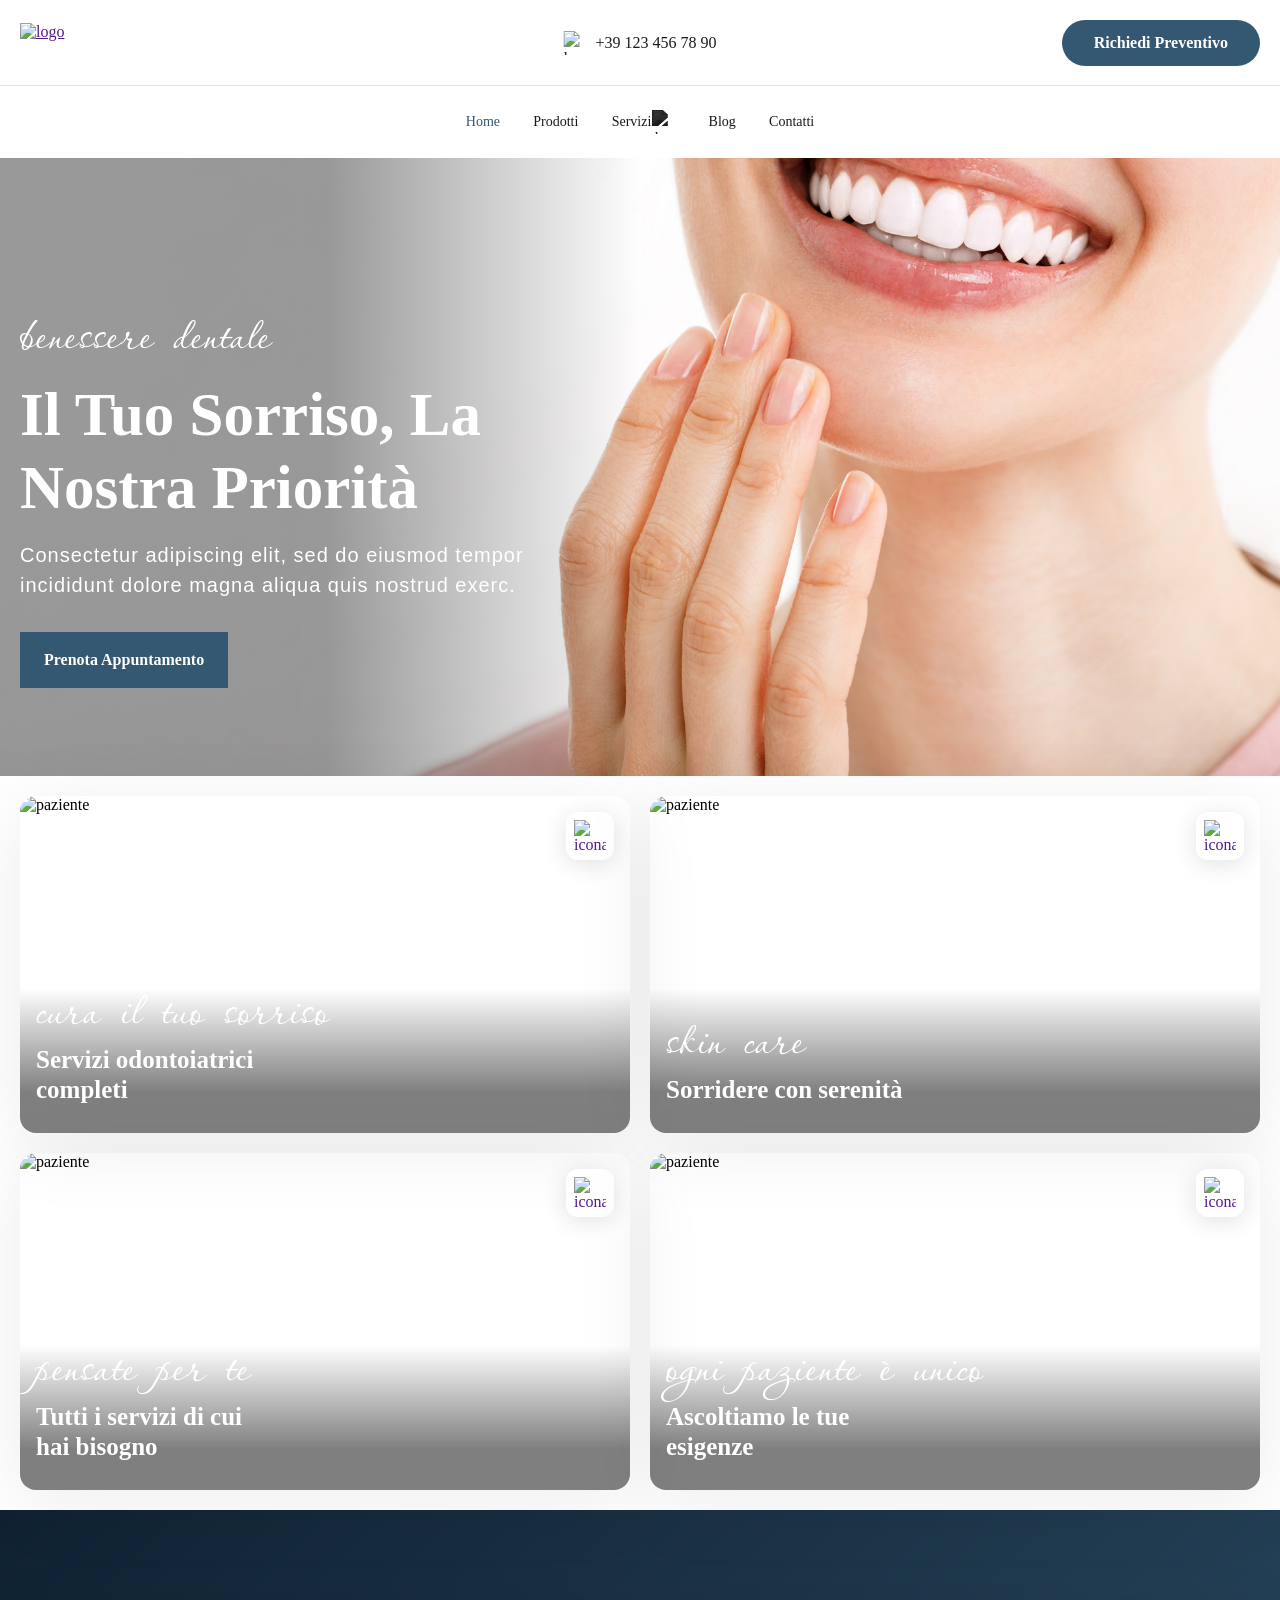
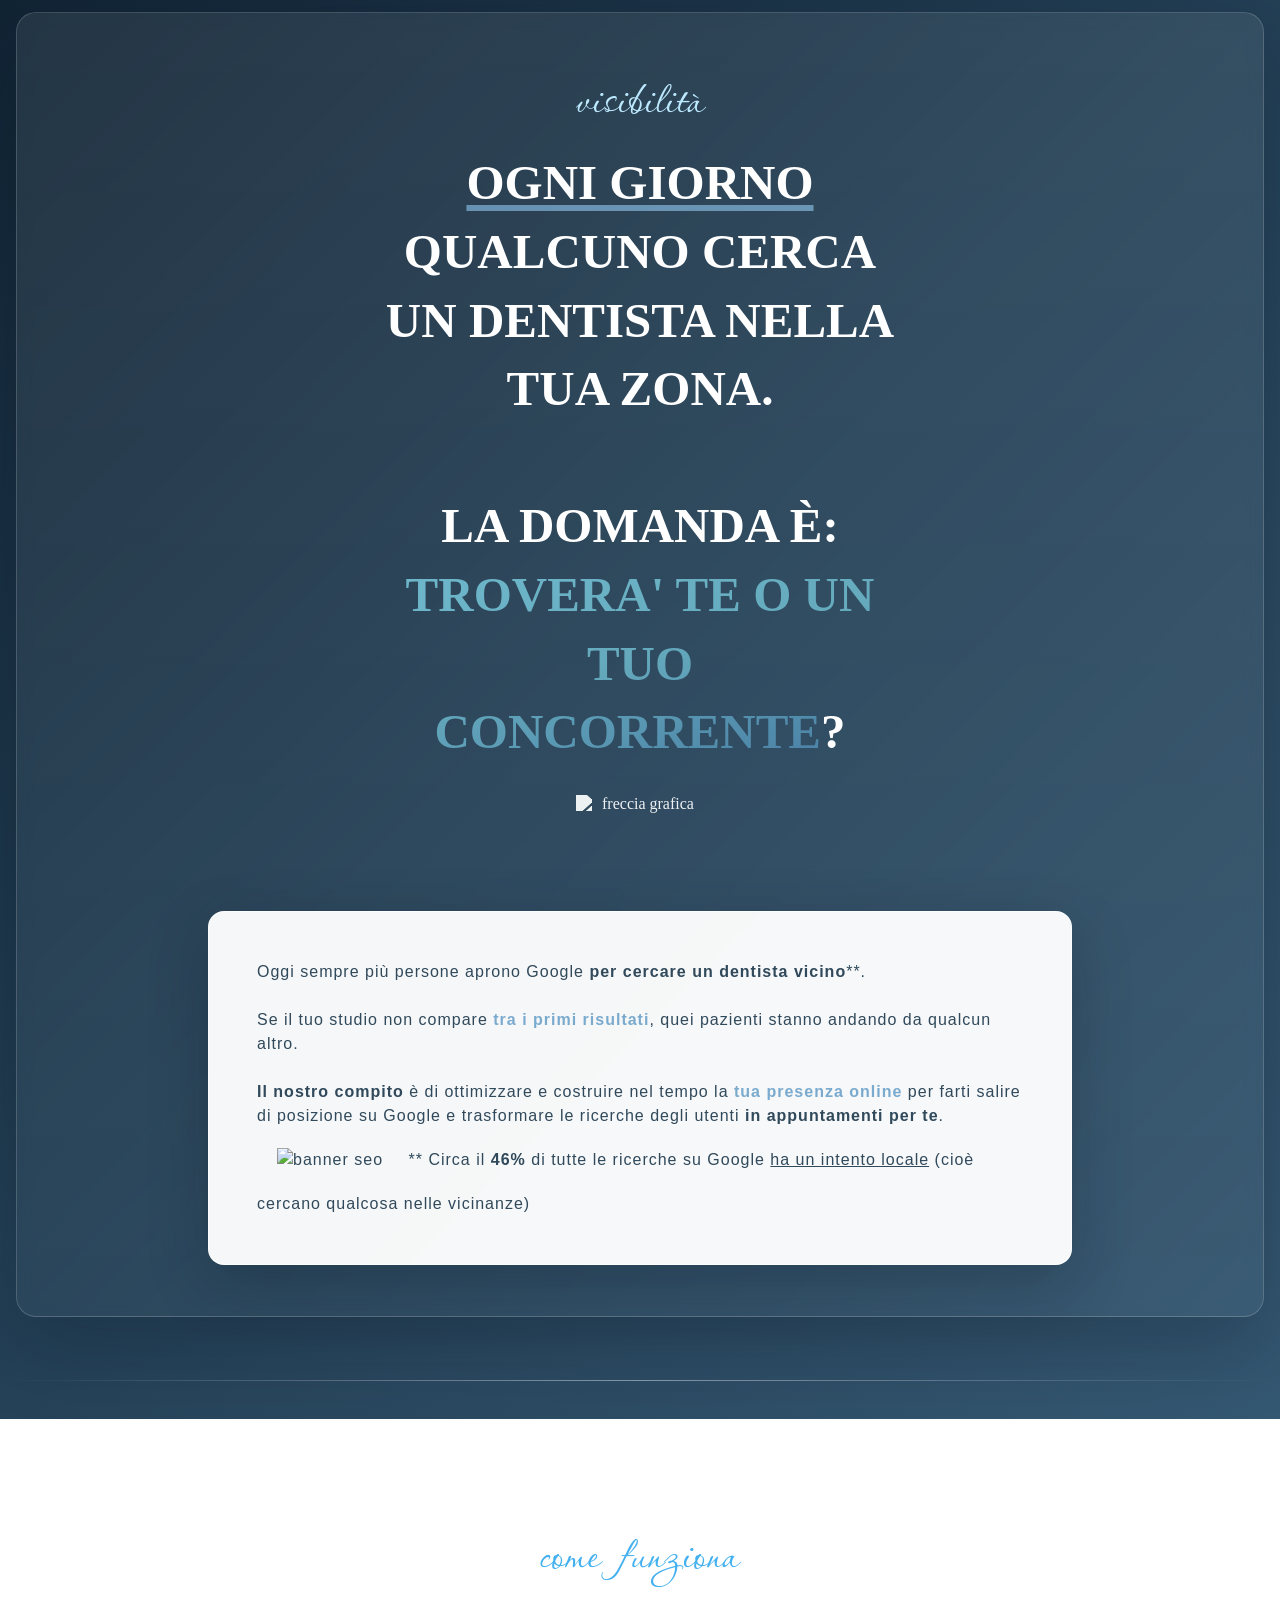
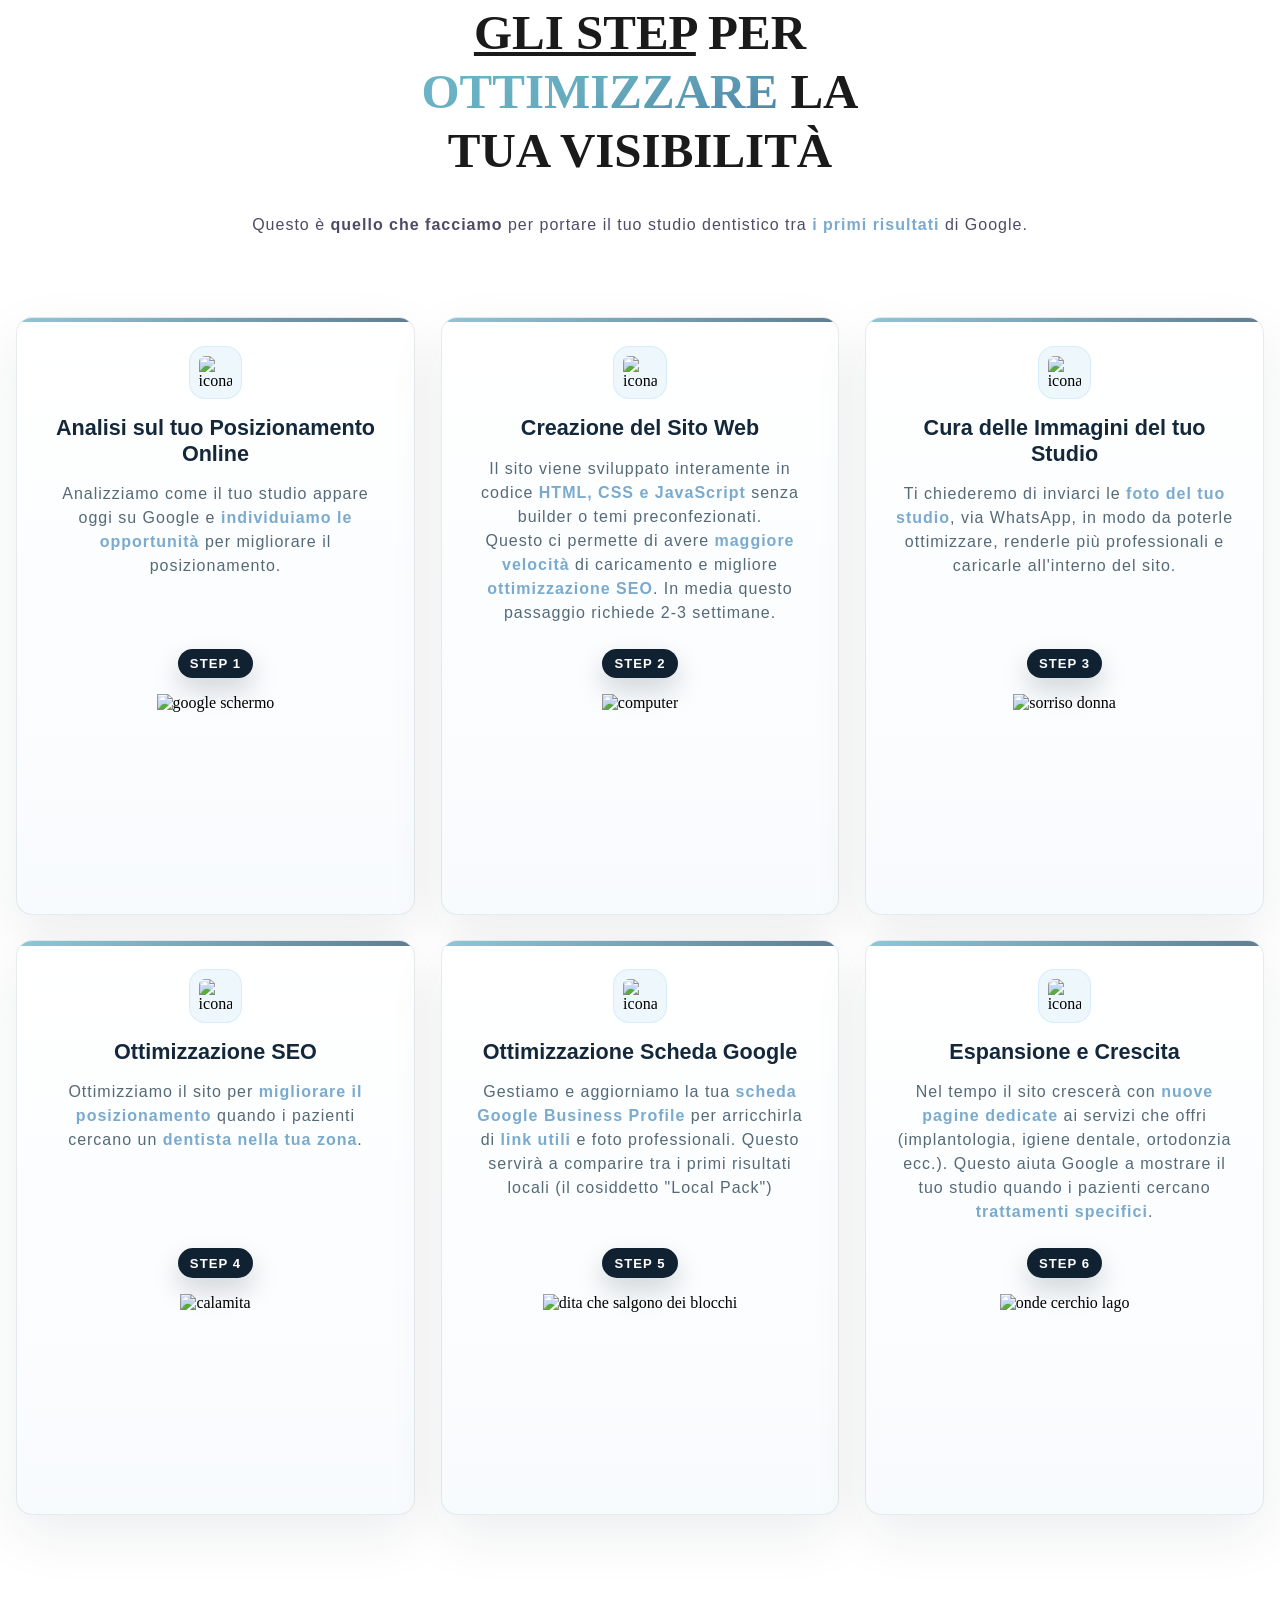
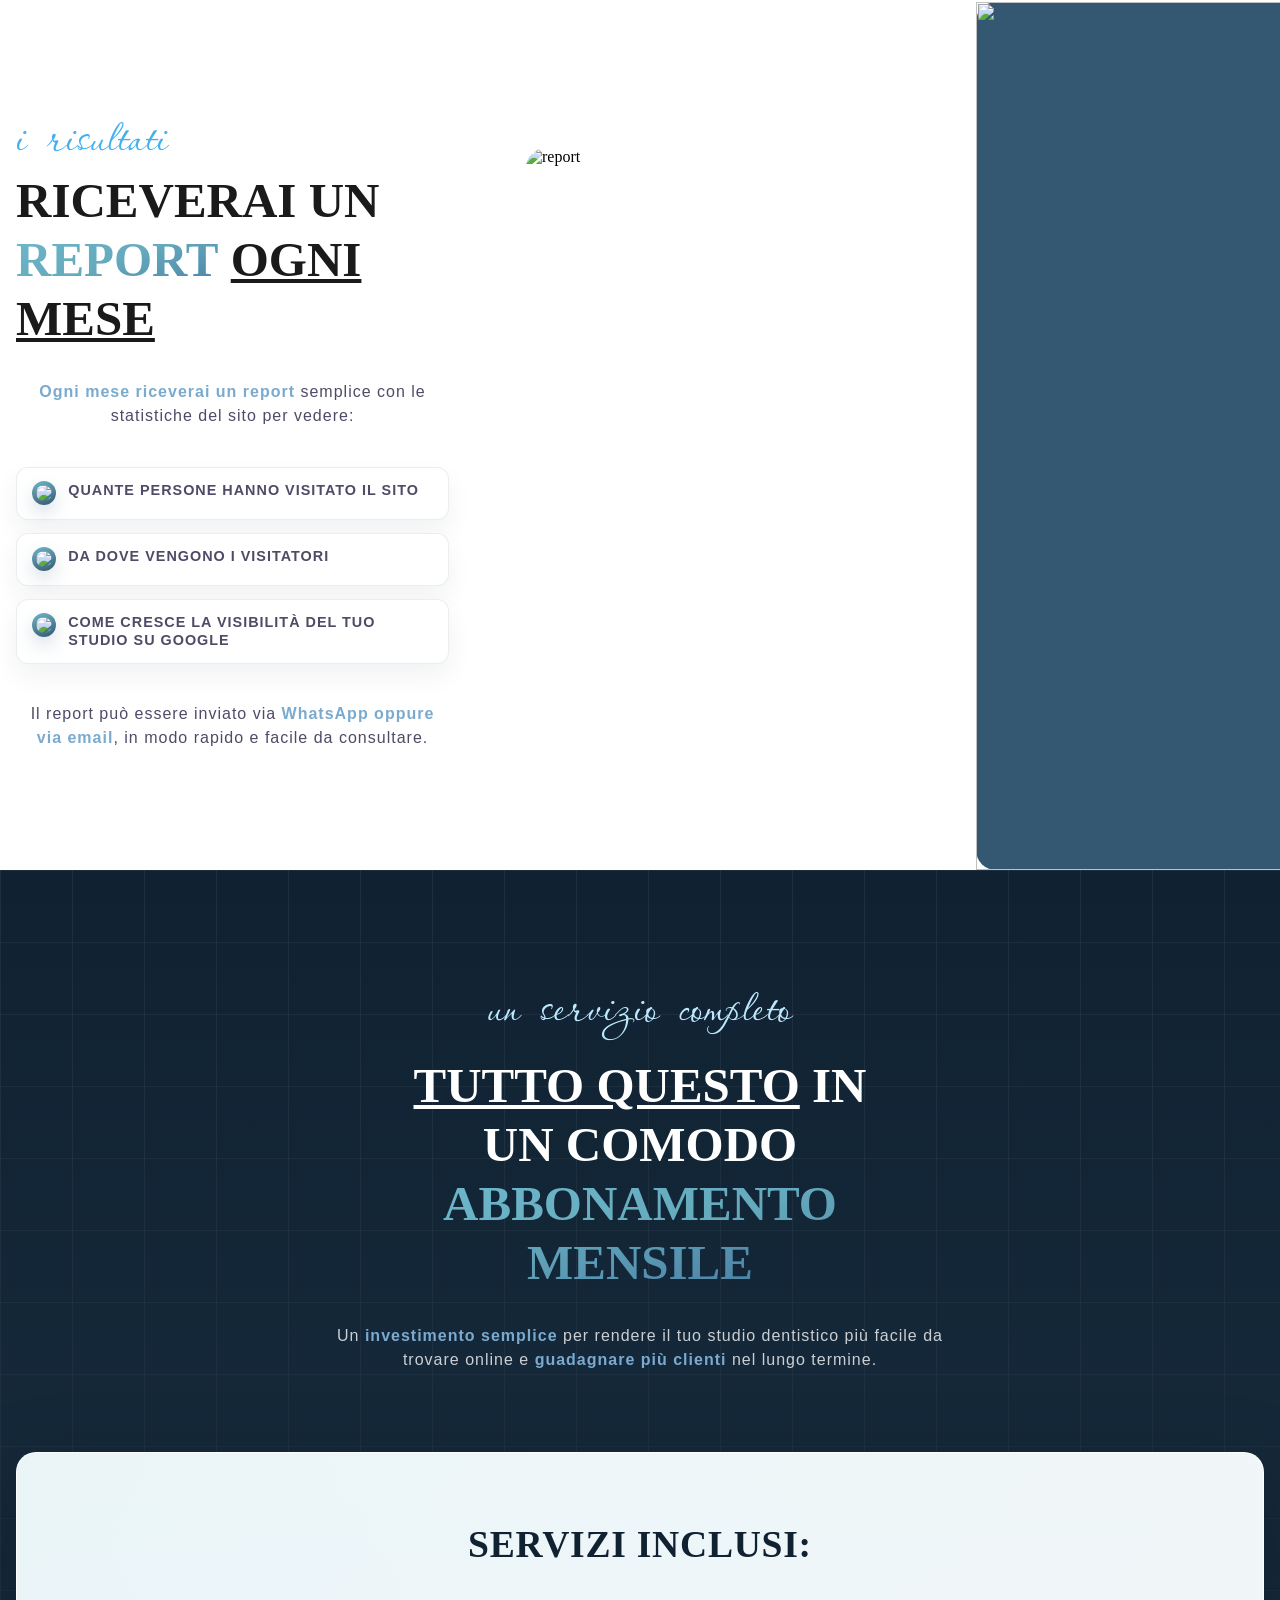
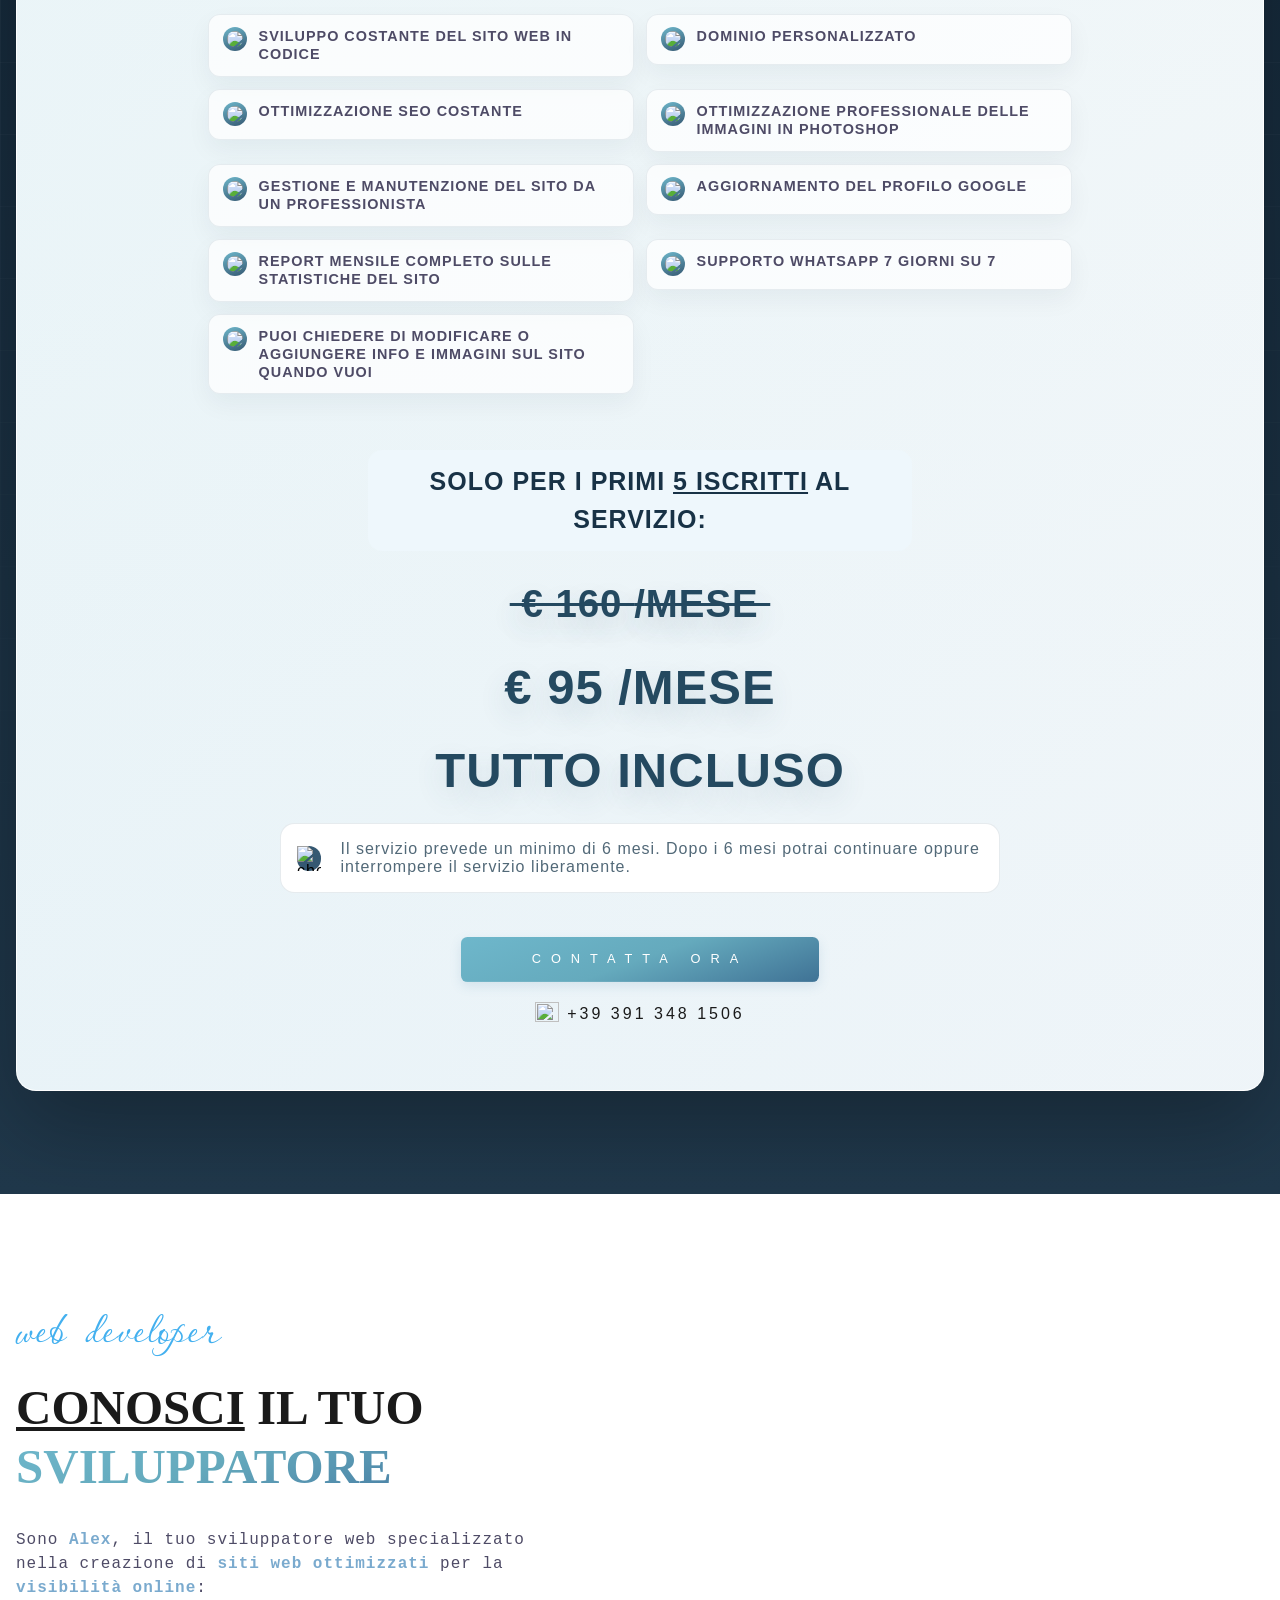
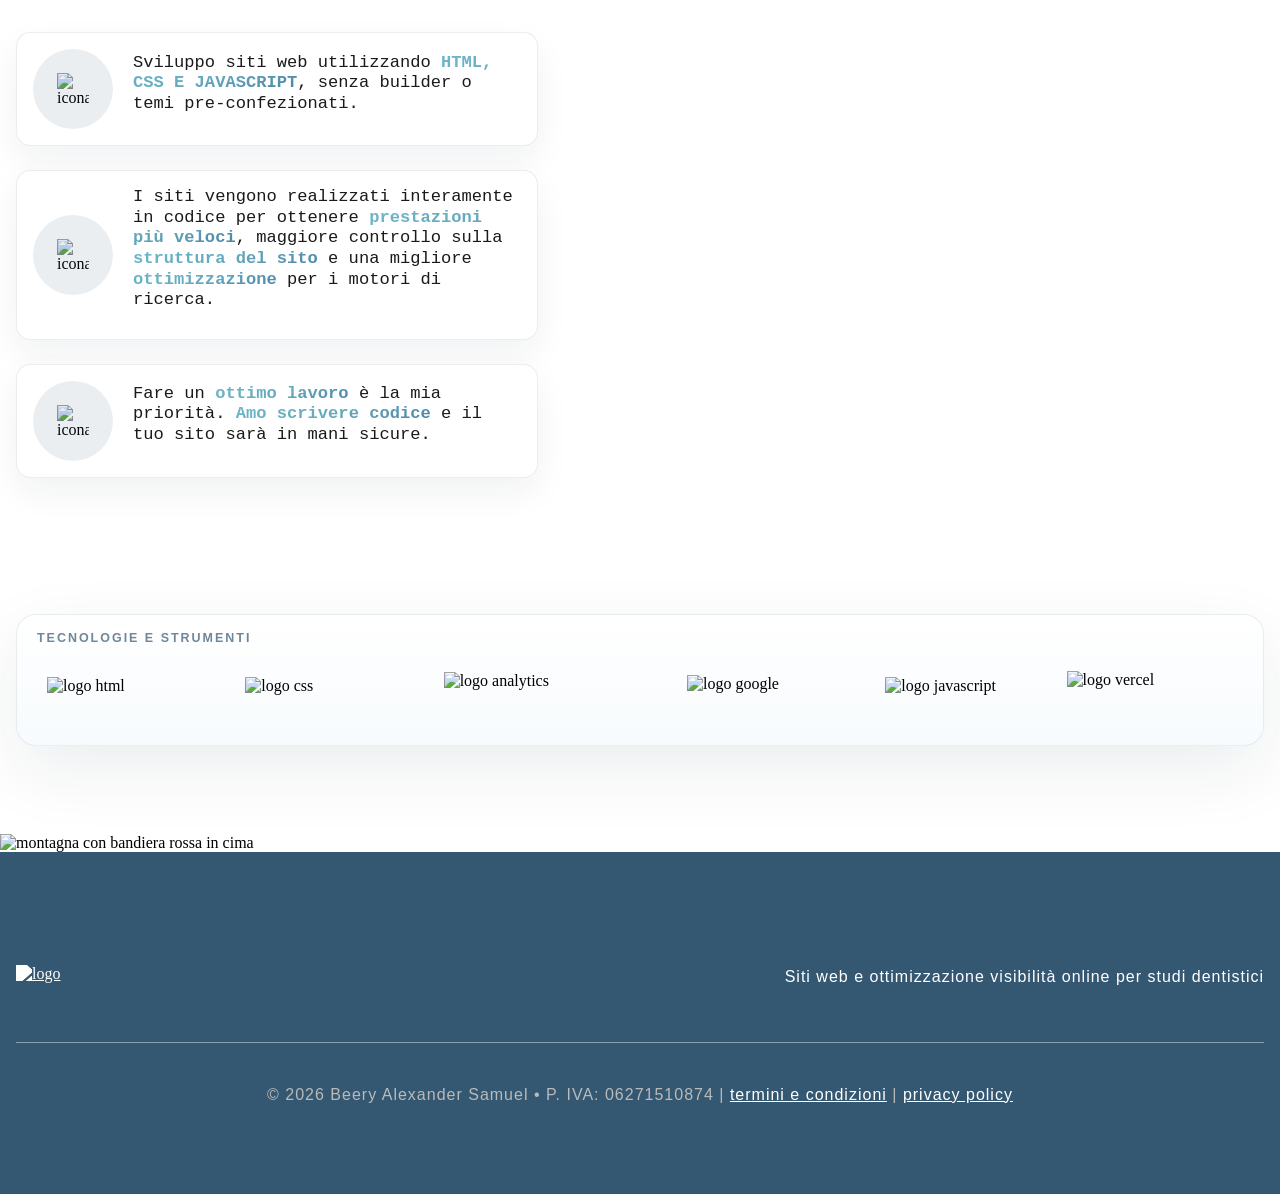
==== ale/index.html @ c393b3a0 "header + hero" ====
<!DOCTYPE html>
<html lang="it">
   <head>
      <meta charset="UTF-8">
      <meta name="viewport" content="width=device-width, initial-scale=1.0">
      <!-- SEO -->
      <title>Migliora la Visibilità del tuo Studio Dentistico | DentistaStudioWeb</title>
      <meta name="description" content="Creiamo siti web professionali e ottimizzati SEO per studi dentistici. Aiutiamo i dentisti a comparire su Google, aumentare la visibilità locale e ottenere più appuntamenti da nuovi pazienti." />
      <!-- <meta name="robots" content="index, follow"> -->
       <!-- da rimuovere per essere indicizzato -->
		<meta name="robots" content="noindex, nofollow">
      <!-- style -->
      <link rel="stylesheet" href="style.css" type="text/css">
      <link rel="stylesheet" href="globals.css" type="text/css">
      <!-- favicon -->
      <link rel="shortcut icon" href="favicon.ico" type="image/x-icon"/>
      <!-- opengraph -->
      <meta property="og:title" content="DentistaStudioWeb | Più Pazienti per il tuo Studio Dentistico" />
      <meta property="og:description" content="Creazione siti web professionali e SEO per Dentisti. Ottimizziamo la tua presenza online per farti trovare dai pazienti nella tua zona." />
      <meta property="og:url" content="https://dentistastudioweb.com/" />
      <meta property="og:image" content="https://dentistastudioweb.com/images/hero-5.png" />
      <meta property="og:type" content="website" />
      <!-- UMAMI - Analytics -->
   </head>
   <body>

      <header id="cs-navigation">
         <div class="cs-top-bar">
            <div class="cs-top-container">
                  <a href="" class="cs-logo cs-top-logo" aria-label="back to home">
                     <!--White Logo-->
                     <img class="cs-light" src="https://csimages.lon1.digitaloceanspaces.com/logo/altocode/002.png" alt="logo" width="197" height="43" aria-hidden="true" decoding="async">
                     <!--Dark Logo-->
                     <img class="cs-dark" src="https://csimages.lon1.digitaloceanspaces.com/logo/altocode/002.png" alt="logo" width="197" height="43" aria-hidden="true" decoding="async">
                  </a>
                  <div class="cs-top-contact">
                     <a href="tel:+39 123 456 78 90" class="cs-top-link">
                        <img class="cs-link-icon" src="https://csimg.nyc3.cdn.digitaloceanspaces.com/Icons/phone-1a.svg" alt="logo" width="24" height="24" aria-hidden="true" decoding="async">
                        +39 123 456 78 90
                     </a>
                  </div>
                  <a href="" class="cs-button-solid cs-nav-button">Richiedi Preventivo</a>
            </div>
         </div>
         <div class="cs-container">
            <a href="" class="cs-logo cs-bottom-logo" aria-label="back to home">
                  <!--White Logo-->
                  <img class="cs-light" src="https://csimages.lon1.digitaloceanspaces.com/logo/altocode/002.png" alt="logo" width="197" height="43" aria-hidden="true" decoding="async">
                  <!--Dark Logo-->
                  <img class="cs-dark" src="https://csimages.lon1.digitaloceanspaces.com/logo/altocode/002.png" alt="logo" width="197" height="43" aria-hidden="true" decoding="async">
            </a>
            <nav class="cs-nav" role="navigation">
                  <button class="cs-toggle" aria-label="mobile menu toggle">
                     <div class="cs-box" aria-hidden="true">
                        <span class="cs-line cs-line1" aria-hidden="true"></span>
                        <span class="cs-line cs-line2" aria-hidden="true"></span>
                        <span class="cs-line cs-line3" aria-hidden="true"></span>
                     </div>
                  </button>
                  <div class="cs-ul-wrapper">
                     <ul id="cs-expanded" class="cs-ul" aria-expanded="false">
                        <li class="cs-li">
                              <a href="" class="cs-li-link cs-active">
                                 Home
                              </a>
                        </li>
                        <li class="cs-li">
                              <a href="" class="cs-li-link">
                                 Prodotti
                              </a>
                        </li>
                        <li class="cs-li cs-dropdown" tabindex="0">
                              <span class="cs-li-link">
                                 Servizi
                                 <img class="cs-drop-icon" src="https://csimg.nyc3.cdn.digitaloceanspaces.com/Icons/down2.svg" alt="dropdown icon" width="15" height="15" decoding="async" aria-hidden="true">
                              </span>
                              <ul class="cs-drop-ul">
                                 <li class="cs-drop-li">
                                    <a href="" class="cs-li-link cs-drop-link">Web Design</a>
                                 </li>
                                 <li class="cs-drop-li">
                                    <a href="" class="cs-li-link cs-drop-link">SEO</a>
                                 </li>
                              </ul>
                        </li>
                        <li class="cs-li">
                              <a href="" class="cs-li-link">
                                 Blog
                              </a>
                        </li>
                        <li class="cs-li">
                              <a href="" class="cs-li-link">
                                 Contatti
                              </a>
                        </li>
                     </ul>
                  </div>
            </nav>
         </div>
      </header>

      <section id="hero-1957">
         <div class="cs-container">
            <div class="cs-content">
                  <span class="cs-topper">benessere dentale</span>
                  <h1 class="cs-title">Il Tuo Sorriso, La Nostra Priorità</h1>
                  <p class="cs-text">Consectetur adipiscing elit, sed do eiusmod tempor incididunt dolore magna aliqua quis nostrud exerc.</p>
                  <a href="" class="cs-button-solid">Prenota Appuntamento</a>
            </div>
         </div>
         <picture class="cs-background">
            <source media="(max-width: 600px)" srcset="images/pic-fullscreen-home.jpg">
            <source media="(min-width: 601px)" srcset="images/pic-fullscreen-home.jpg">
            <img decoding="async" src="images/pic-fullscreen-home.jpg" alt="dentisti" width="1920" height="746" aria-hidden="true">
         </picture>
      </section>

      <section id="services-1957">
         <div class="cs-container">
            <ul class="cs-card-group">
                  <li class="cs-item">
                     <a href="" class="cs-link">
                        <picture class="cs-icon-wrapper">
                              <img class="cs-icon" loading="lazy" decoding="async" src="https://csimg.nyc3.cdn.digitaloceanspaces.com/Images/Icons/black-up-right-arrow.svg" alt="icona" width="32" height="32">
                        </picture>
                        <div class="cs-flex">
                              <span class="cs-topper">Cura il tuo sorriso</span>
                              <h3 class="cs-h3">Servizi odontoiatrici completi</h3>
                        </div>
                     </a>
                     <picture class="cs-item-background">
                        <source media="(max-width: 600px)" srcset="https://csimages2.nyc3.digitaloceanspaces.com/Images/People/dental-care.jpg">
                        <source media="(min-width: 601px)" srcset="https://csimages2.nyc3.digitaloceanspaces.com/Images/People/dental-care.jpg">
                        <img decoding="async" src="https://csimages2.nyc3.digitaloceanspaces.com/Images/People/dental-care.jpg" alt="paziente" width="455" height="337" aria-hidden="true">
                     </picture>
                  </li>
                  <li class="cs-item">
                     <a href="" class="cs-link">
                        <picture class="cs-icon-wrapper">
                              <img class="cs-icon" loading="lazy" decoding="async" src="https://csimg.nyc3.cdn.digitaloceanspaces.com/Images/Icons/black-up-right-arrow.svg" alt="icona" width="32" height="32">
                        </picture>
                        <div class="cs-flex">
                              <span class="cs-topper">Skin Care</span>
                              <h3 class="cs-h3">Sorridere con serenità</h3>
                        </div>
                     </a>
                     <picture class="cs-item-background">
                        <source media="(max-width: 600px)" srcset="https://csimages2.nyc3.digitaloceanspaces.com/Images/People/skin-care.jpg">
                        <source media="(min-width: 601px)" srcset="https://csimages2.nyc3.digitaloceanspaces.com/Images/People/skin-care.jpg">
                        <img decoding="async" src="https://csimages2.nyc3.digitaloceanspaces.com/Images/People/skin-care.jpg" alt="paziente" width="455" height="337" aria-hidden="true">
                     </picture>
                  </li>
                  <li class="cs-item">
                     <a href="" class="cs-link">
                        <picture class="cs-icon-wrapper">
                              <img class="cs-icon" loading="lazy" decoding="async" src="https://csimg.nyc3.cdn.digitaloceanspaces.com/Images/Icons/black-up-right-arrow.svg" alt="icona" width="32" height="32">
                        </picture>
                        <div class="cs-flex">
                              <span class="cs-topper">Pensate per te</span>
                              <h3 class="cs-h3">Tutti i servizi di cui hai bisogno</h3>
                        </div>
                     </a>
                     <picture class="cs-item-background">
                        <source media="(max-width: 600px)" srcset="https://csimages2.nyc3.digitaloceanspaces.com/Images/People/cardio-care.jpg">
                        <source media="(min-width: 601px)" srcset="https://csimages2.nyc3.digitaloceanspaces.com/Images/People/cardio-care.jpg">
                        <img decoding="async" src="https://csimages2.nyc3.digitaloceanspaces.com/Images/People/cardio-care.jpg" alt="paziente" width="455" height="337" aria-hidden="true">
                     </picture>
                  </li>
                  <li class="cs-item">
                     <a href="" class="cs-link">
                        <picture class="cs-icon-wrapper">
                              <img class="cs-icon" loading="lazy" decoding="async" src="https://csimg.nyc3.cdn.digitaloceanspaces.com/Images/Icons/black-up-right-arrow.svg" alt="icona" width="32" height="32">
                        </picture>
                        <div class="cs-flex">
                              <span class="cs-topper">Ogni paziente è unico</span>
                              <h3 class="cs-h3">Ascoltiamo le tue esigenze</h3>
                        </div>
                     </a>
                     <picture class="cs-item-background">
                        <source media="(max-width: 600px)" srcset="https://csimages2.nyc3.digitaloceanspaces.com/Images/People/eye-care.jpg">
                        <source media="(min-width: 601px)" srcset="https://csimages2.nyc3.digitaloceanspaces.com/Images/People/eye-care.jpg">
                        <img decoding="async" src="https://csimages2.nyc3.digitaloceanspaces.com/Images/People/eye-care.jpg" alt="paziente" width="455" height="337" aria-hidden="true">
                     </picture>
                  </li>
            </ul>
         </div>
      </section>


      <section id="cta02">
         <div class="cs-container">
            <div class="cs-content">
                  <span class="cs-topper">Visibilità</span>
                  <h2 class="cs-title">
                     <u>OGNI GIORNO</u> QUALCUNO CERCA UN DENTISTA NELLA TUA ZONA.<br><br>
                     LA DOMANDA È:<br>
                     <span class="gradient">TROVERA' TE O UN TUO CONCORRENTE</span>?
                  </h2>
                  <img class="cs-arrow" loading="lazy" decoding="async" src="https://csimg.nyc3.cdn.digitaloceanspaces.com/Images/Icons/curve-arrow.svg" alt="freccia grafica" width="154" height="120">
                  <p class="cs-text">
                     Oggi sempre più persone aprono Google <strong>per cercare un dentista vicino</strong>**. <br><br>

                     Se il tuo studio non compare <span class="primarylight">tra i primi risultati</span>, quei pazienti stanno andando da qualcun altro. <br><br>

                     <strong>Il nostro compito</strong> è di ottimizzare e costruire nel tempo la <span class="primarylight">tua presenza online</span> per farti salire di posizione su Google
                     e trasformare le ricerche degli utenti <strong>in appuntamenti per te</strong>.
                     <img src="images/seo-banner01.png" alt="banner seo" class="cs-img" width="738" height="598" loading="lazy" decoding="async">
                     ** Circa il <strong>46%</strong> di tutte le ricerche su Google <u>ha un intento locale</u> (cioè cercano qualcosa nelle vicinanze)
                  </p>
            </div>
         </div>
      </section>

      <section id="servizi01">
         <div class="cs-container">
            <div class="cs-content">
                  <span class="cs-topper">Come Funziona</span>
                  <h2 class="cs-title"><u>GLI STEP</u> PER <span class="gradient">OTTIMIZZARE</span> LA TUA VISIBILITÀ</h2>
                  <p class="cs-text">
                     Questo è <strong>quello che facciamo</strong> per portare il tuo studio dentistico tra <span class="primarylight">i primi risultati</span> di Google.
                  </p>
            </div>
            <ul class="cs-card-group">
                  <!-- analisi -->
                  <li class="cs-item">
                     <img class="cs-icon" src="images/icona-servizi01.png" alt="icona" width="20" height="20" loading="lazy" decoding="async">
                     <h3 class="cs-h3">Analisi sul tuo Posizionamento Online</h3>
                     <p class="cs-item-text">
                        Analizziamo come il tuo studio appare oggi su 
                        Google e <span class="primarylight">individuiamo le opportunità</span> per migliorare il posizionamento.
                     </p>
                     <div class="cs-number-wrapper">
                        <span class="cs-number">STEP 1</span>
                     </div>
                     <picture class="cs-picture">
                        <source media="(max-width: 600px)" srcset="images/pic-servizi01.jpg">
                        <source media="(min-width: 601px)" srcset="images/pic-servizi01.jpg">
                        <img loading="lazy" decoding="async" src="images/pic-servizi01.jpg" alt="google schermo" width="48" height="48">
                     </picture>
                  </li>
                  <!-- creazione sito web -->
                  <li class="cs-item">
                     <img class="cs-icon" src="images/icona-servizi02.png" alt="icona" width="20" height="20" loading="lazy" decoding="async">
                     <h3 class="cs-h3">Creazione del Sito Web</h3>
                     <p class="cs-item-text">
                        Il sito viene sviluppato interamente in 
                        codice <span class="primarylight">HTML, CSS e JavaScript</span> senza builder o temi preconfezionati.<br>
                        Questo ci permette di avere <span class="primarylight">maggiore velocità</span> di 
                        caricamento e migliore <span class="primarylight">ottimizzazione SEO</span>.
                        In media questo passaggio richiede 2-3 settimane.
                     </p>
                     <div class="cs-number-wrapper">
                        <span class="cs-number">STEP 2</span>
                     </div>
                     <picture class="cs-picture">
                        <source media="(max-width: 600px)" srcset="images/pic-servizi02.jpg">
                        <source media="(min-width: 601px)" srcset="images/pic-servizi02.jpg">
                        <img loading="lazy" decoding="async" src="images/pic-servizi02.jpg" alt="computer" width="48" height="48">
                     </picture>
                  </li>
                  <!-- ottimizzazione immagini -->
                  <li class="cs-item">
                     <img class="cs-icon" src="images/icona-servizi03.png" alt="icona" width="20" height="20" loading="lazy" decoding="async">
                     <h3 class="cs-h3">Cura delle Immagini del tuo Studio</h3>
                     <p class="cs-item-text">
                        Ti chiederemo di inviarci le <span class="primarylight">foto del tuo studio</span>, via WhatsApp, in modo da poterle ottimizzare, renderle più 
                        professionali e caricarle all&apos;interno del sito.
                     </p>
                     <div class="cs-number-wrapper">
                        <span class="cs-number">STEP 3</span>
                     </div>
                     <picture class="cs-picture">
                        <source media="(max-width: 600px)" srcset="images/pic-servizi03.jpg">
                        <source media="(min-width: 601px)" srcset="images/pic-servizi03.jpg">
                        <img loading="lazy" decoding="async" src="images/pic-servizi03.jpg" alt="sorriso donna" width="48" height="48">
                     </picture>
                  </li>
                  <!-- ottimizzazione SEO -->
                  <li class="cs-item">
                     <img class="cs-icon" src="images/icona-servizi04.png" alt="icona" width="20" height="20" loading="lazy" decoding="async">
                     <h3 class="cs-h3">Ottimizzazione SEO</h3>
                     <p class="cs-item-text">
                        Ottimizziamo il sito per <span class="primarylight">migliorare il posizionamento</span> quando i 
                        pazienti cercano un <span class="primarylight">dentista nella tua zona</span>.
                     </p>
                     <div class="cs-number-wrapper">
                        <span class="cs-number">STEP 4</span>
                     </div>
                     <picture class="cs-picture">
                        <source media="(max-width: 600px)" srcset="images/pic-servizi04.jpg">
                        <source media="(min-width: 601px)" srcset="images/pic-servizi04.jpg">
                        <img loading="lazy" decoding="async" src="images/pic-servizi04.jpg" alt="calamita" width="48" height="48">
                     </picture>
                  </li>
                  <!-- Ottimizzazione Scheda Google -->
                  <li class="cs-item">
                     <img class="cs-icon" src="images/icona-servizi05.png" alt="icona" width="20" height="20" loading="lazy" decoding="async">
                     <h3 class="cs-h3">Ottimizzazione Scheda Google</h3>
                     <p class="cs-item-text">
                        Gestiamo e aggiorniamo la tua <span class="primarylight">scheda Google Business Profile</span> per arricchirla di 
                        <span class="primarylight">link utili</span> e foto professionali. Questo servirà a comparire tra i primi risultati locali (il cosiddetto "Local Pack")
                     </p>
                     <div class="cs-number-wrapper">
                        <span class="cs-number">STEP 5</span>
                     </div>
                     <picture class="cs-picture">
                        <source media="(max-width: 600px)" srcset="images/pic-servizi05.jpg">
                        <source media="(min-width: 601px)" srcset="images/pic-servizi05.jpg">
                        <img loading="lazy" decoding="async" src="images/pic-servizi05.jpg" alt="dita che salgono dei blocchi" width="48" height="48">
                     </picture>
                  </li>
                  <!-- espansione -->
                  <li class="cs-item">
                     <img class="cs-icon" src="images/icona-servizi06.png" alt="icona" width="20" height="20" loading="lazy" decoding="async">
                     <h3 class="cs-h3">Espansione e Crescita</h3>
                     <p class="cs-item-text">
                        Nel tempo il sito crescerà con <span class="primarylight">nuove pagine dedicate</span> ai servizi 
                        che offri (implantologia, igiene dentale, ortodonzia ecc.).
                        Questo aiuta Google a mostrare il tuo studio quando i pazienti cercano <span class="primarylight">trattamenti specifici</span>.
                     </p>
                     <div class="cs-number-wrapper">
                        <span class="cs-number">STEP 6</span>
                     </div>
                     <picture class="cs-picture">
                        <source media="(max-width: 600px)" srcset="images/pic-servizi06.jpg">
                        <source media="(min-width: 601px)" srcset="images/pic-servizi06.jpg">
                        <img loading="lazy" decoding="async" src="images/pic-servizi06.jpg" alt="onde cerchio lago" width="48" height="48">
                     </picture>
                  </li>
            </ul>
         </div>
      </section>

      <section id="report">
         <div class="cs-container">
            <picture class="cs-picture">
                  <source media="(max-width: 600px)" srcset="images/report01.jpg">
                  <source media="(min-width: 601px)" srcset="images/report01.jpg">
                  <img loading="lazy" decoding="async" src="images/report01.jpg" alt="report" width="738" height="598">
            </picture>
            <div class="cs-content">
                  <div class="cs-flex">
                     <span class="cs-topper">i risultati</span>
                     <h2 class="cs-title">RICEVERAI UN <span class="gradient">REPORT</span> <u>OGNI MESE</u></h2>
                  </div>
                  <img loading="lazy" class="img-m" src="images/report01.jpg" alt="report" width="738" height="598">
                  <p class="cs-text">
                     <span class="primarylight">Ogni mese riceverai un report</span> semplice con le statistiche del sito per vedere:
                  </p>
                  <ul class="cs-ul">
                     <li class="cs-li">
                        <img class="cs-icon" loading="lazy" decoding="async" src="https://nyc3.digitaloceanspaces.com/csimages2/Images/Icons/white-check.svg" alt="icona grafica" width="16" height="16" />
                        Quante persone hanno visitato il sito
                     </li>
                     <li class="cs-li">
                        <img class="cs-icon" loading="lazy" decoding="async" src="https://nyc3.digitaloceanspaces.com/csimages2/Images/Icons/white-check.svg" alt="icona grafica" width="16" height="16" />
                        Da dove vengono i visitatori
                     </li>
                     <li class="cs-li">
                        <img class="cs-icon" loading="lazy" decoding="async" src="https://nyc3.digitaloceanspaces.com/csimages2/Images/Icons/white-check.svg" alt="icona grafica" width="16" height="16" />
                        Come cresce la visibilità del tuo studio su Google
                     </li>
                  </ul>
                  <p class="cs-text">
                     Il report può essere inviato via <span class="primarylight">WhatsApp oppure via email</span>, in modo rapido e facile da consultare.
                  </p>
            </div>
         </div>
         <picture class="cs-background">
            <source media="(max-width: 600px)" srcset="https://csimg.nyc3.cdn.digitaloceanspaces.com/Images/Graphics/white-waves-m.svg">
            <source media="(min-width: 601px)" srcset="https://csimg.nyc3.cdn.digitaloceanspaces.com/Images/Graphics/white-waves.svg">
            <img loading="lazy" decoding="async" src="https://csimg.nyc3.cdn.digitaloceanspaces.com/Images/Graphics/white-waves.svg" alt="" width="960" height="839">
         </picture>
      </section>

      <section id="prezzo01">
         <div class="cs-container">
            <div class="cs-content">
               <span class="cs-topper">Un servizio completo</span>
               <h2 class="cs-title"><u>TUTTO QUESTO</u> IN UN COMODO <span class="gradient">ABBONAMENTO MENSILE</span></h2>
               <p class="cs-text">
                  Un <span class="primarylight">investimento semplice</span> per rendere il tuo studio dentistico più facile da 
                  trovare online e <span class="primarylight">guadagnare più clienti</span> nel lungo termine.
               </p>
            </div>
            <div class="cs-wrapper">
               <!-- card right -->
               <!-- <div class="cs-button-group">
                  <div class="cs-button">
                     <span class="cs-discount">SCONTO 22%</span>
                     <span class="cs-plan">SOLO PER I PRIMI <u>5 ISCRITTI</u>:</span>
                     <span class="cs-price"><del class="cs-price-removed">&nbsp;€ 90&nbsp;<span class="cs-price-small">/MESE&nbsp;</span></del></span>
                     <span class="cs-price">€ 70&nbsp;<span class="cs-price-small">/MESE</span></span>
                     <span class="cs-price">PER SEMPRE</span>
                     <div class="disclaimer">
                        <picture class="cs-check-wrapper">
                        <img class="cs-check" src="https://nyc3.digitaloceanspaces.com/csimages2/Images/Icons/white-check.svg" alt="check" height="24" width="24" loading="lazy" decoding="async" />
                     </picture>
                     <p>Il servizio prevede un minimo di 6 mesi. Dopo i 6 mesi potrai continuare oppure interrompere il servizio liberamente.</p>
                     </div>
                  </div>
               </div> -->
               <!--Card left-->
               <div class="cs-button-group">
                  <div class="cs-card cs-button">
                     <span class="cs-package">SERVIZI INCLUSI:</span>
                     <ul class="cs-ul">
                        <li class="cs-li">
                           <img class="cs-icon" loading="lazy" decoding="async" src="https://nyc3.digitaloceanspaces.com/csimages2/Images/Icons/white-check.svg" alt="icona grafica" width="16" height="16" />
                           sviluppo costante del sito web in codice
                        </li>
                        <li class="cs-li">
                           <img class="cs-icon" loading="lazy" decoding="async" src="https://nyc3.digitaloceanspaces.com/csimages2/Images/Icons/white-check.svg" alt="icona grafica" width="16" height="16" />
                           dominio personalizzato
                        </li>
                        <li class="cs-li">
                           <img class="cs-icon" loading="lazy" decoding="async" src="https://nyc3.digitaloceanspaces.com/csimages2/Images/Icons/white-check.svg" alt="icona grafica" width="16" height="16" />
                           ottimizzazione SEO costante
                        </li>
                        <li class="cs-li">
                           <img class="cs-icon" loading="lazy" decoding="async" src="https://nyc3.digitaloceanspaces.com/csimages2/Images/Icons/white-check.svg" alt="icona grafica" width="16" height="16" />
                           ottimizzazione professionale delle immagini in Photoshop
                        </li>
                        <li class="cs-li">
                           <img class="cs-icon" loading="lazy" decoding="async" src="https://nyc3.digitaloceanspaces.com/csimages2/Images/Icons/white-check.svg" alt="icona grafica" width="16" height="16" />
                           gestione e manutenzione del sito da un professionista
                        </li>
                        <li class="cs-li">
                           <img class="cs-icon" loading="lazy" decoding="async" src="https://nyc3.digitaloceanspaces.com/csimages2/Images/Icons/white-check.svg" alt="icona grafica" width="16" height="16" />
                           aggiornamento del profilo Google
                        </li>
                        <li class="cs-li">
                           <img class="cs-icon" loading="lazy" decoding="async" src="https://nyc3.digitaloceanspaces.com/csimages2/Images/Icons/white-check.svg" alt="icona grafica" width="16" height="16" />
                           report mensile completo sulle statistiche del sito
                        </li>
                        <li class="cs-li">
                           <img class="cs-icon" loading="lazy" decoding="async" src="https://nyc3.digitaloceanspaces.com/csimages2/Images/Icons/white-check.svg" alt="icona grafica" width="16" height="16" />
                           supporto WhatsApp 7 giorni su 7
                        </li>
                        <li class="cs-li">
                           <img class="cs-icon" loading="lazy" decoding="async" src="https://nyc3.digitaloceanspaces.com/csimages2/Images/Icons/white-check.svg" alt="icona grafica" width="16" height="16" />
                           puoi chiedere di modificare o aggiungere info e immagini sul sito quando vuoi
                        </li>
                     </ul>
                     <span class="cs-plan">SOLO PER I PRIMI <u>5 ISCRITTI</u> AL SERVIZIO:</span>
                     <span class="cs-price"><del class="cs-price-removed">&nbsp;€ 160&nbsp;<span class="cs-price-small">/MESE&nbsp;</span></del></span>
                     <span class="cs-price">€ 95&nbsp;<span class="cs-price-small">/MESE</span></span>
                     <span class="cs-price">TUTTO INCLUSO</span>
                     <div class="disclaimer">
                        <picture class="cs-check-wrapper">
                           <img class="cs-check" src="https://nyc3.digitaloceanspaces.com/csimages2/Images/Icons/white-check.svg" alt="check" height="24" width="24" loading="lazy" decoding="async" />
                        </picture>
                        <p>Il servizio prevede un minimo di 6 mesi. Dopo i 6 mesi potrai continuare oppure interrompere il servizio liberamente.</p>
                     </div>
                     <div class="cta">
                        <a class="btn-main variante d-flex d-lg-none" href="tel:+393913481506">
                           <svg width="24" height="24" viewBox="0 0 24 24" fill="none" stroke="currentColor" stroke-width="2" stroke-linecap="round" stroke-linejoin="round">
                              <path d="M22 16.92v3a2 2 0 0 1-2.18 2 19.79 19.79 0 0 1-8.63-3.07 19.5 19.5 0 0 1-6-6 19.79 19.79 0 0 1-3.07-8.67A2 2 0 0 1 4.11 2h3a2 2 0 0 1 2 1.72 12.84 12.84 0 0 0 .7 2.81 2 2 0 0 1-.45 2.11L8.09 9.91a16 16 0 0 0 6 6l1.27-1.27a2 2 0 0 1 2.11-.45 12.84 12.84 0 0 0 2.81.7A2 2 0 0 1 22 16.92z"></path>
                           </svg>
                           Chiama Ora
                        </a>
                        <a class="btn-main d-flex d-lg-none" href="https://wa.me/3913481506">
                           <svg xmlns="http://www.w3.org/2000/svg" viewBox="0 0 640 640"  width="27" height="27" fill="white">
                              <path d="M476.9 161.1C435 119.1 379.2 96 319.9 96C197.5 96 97.9 195.6 97.9 318C97.9 357.1 108.1 395.3 127.5 429L96 544L213.7 513.1C246.1 530.8 282.6 540.1 319.8 540.1L319.9 540.1C442.2 540.1 544 440.5 544 318.1C544 258.8 518.8 203.1 476.9 161.1zM319.9 502.7C286.7 502.7 254.2 493.8 225.9 477L219.2 473L149.4 491.3L168 423.2L163.6 416.2C145.1 386.8 135.4 352.9 135.4 318C135.4 216.3 218.2 133.5 320 133.5C369.3 133.5 415.6 152.7 450.4 187.6C485.2 222.5 506.6 268.8 506.5 318.1C506.5 419.9 421.6 502.7 319.9 502.7zM421.1 364.5C415.6 361.7 388.3 348.3 383.2 346.5C378.1 344.6 374.4 343.7 370.7 349.3C367 354.9 356.4 367.3 353.1 371.1C349.9 374.8 346.6 375.3 341.1 372.5C308.5 356.2 287.1 343.4 265.6 306.5C259.9 296.7 271.3 297.4 281.9 276.2C283.7 272.5 282.8 269.3 281.4 266.5C280 263.7 268.9 236.4 264.3 225.3C259.8 214.5 255.2 216 251.8 215.8C248.6 215.6 244.9 215.6 241.2 215.6C237.5 215.6 231.5 217 226.4 222.5C221.3 228.1 207 241.5 207 268.8C207 296.1 226.9 322.5 229.6 326.2C232.4 329.9 268.7 385.9 324.4 410C359.6 425.2 373.4 426.5 391 423.9C401.7 422.3 423.8 410.5 428.4 397.5C433 384.5 433 373.4 431.6 371.1C430.3 368.6 426.6 367.2 421.1 364.5z"/>
                           </svg>
                           WhatsApp
                        </a>
                        <a class="btn-main d-none d-lg-block" onclick="openModal()">Contatta Ora</a>
                        <a href="tel:+393913481506" class="cta-phone d-none d-lg-flex">
                           <img class="cs-phone-icon" src="https://csimg.nyc3.cdn.digitaloceanspaces.com/Icons/phone-1a.svg" alt="" width="24" height="24">+39 391 348 1506
                        </a>
                     </div>
                  </div>
               </div>
            </div>
         </div>
      </section>

      <!-- <section id="cta01">
         <div class="cs-container">
            <div class="cs-content">
                  <span class="cs-topper">Inizia Ora</span>
                  <h2 class="cs-title">HAI DUBBI O DOMANDE?</h2>
                  <p class="cs-text">
                     Se vuoi capire meglio come funziona il servizio o se è adatto al tuo studio, puoi contattarmi senza impegno.<br><br>
                     Risponderò a tutte le tue domande in modo semplice e chiaro.
                  </p>
                  <a class="btn-main variante d-flex d-lg-none" href="tel:+393913481506">
                     <svg width="24" height="24" viewBox="0 0 24 24" fill="none" stroke="currentColor" stroke-width="2" stroke-linecap="round" stroke-linejoin="round">
                        <path d="M22 16.92v3a2 2 0 0 1-2.18 2 19.79 19.79 0 0 1-8.63-3.07 19.5 19.5 0 0 1-6-6 19.79 19.79 0 0 1-3.07-8.67A2 2 0 0 1 4.11 2h3a2 2 0 0 1 2 1.72 12.84 12.84 0 0 0 .7 2.81 2 2 0 0 1-.45 2.11L8.09 9.91a16 16 0 0 0 6 6l1.27-1.27a2 2 0 0 1 2.11-.45 12.84 12.84 0 0 0 2.81.7A2 2 0 0 1 22 16.92z"></path>
                     </svg>
                     Chiama Ora
                  </a>
                  <a class="btn-main d-flex d-lg-none" href="https://wa.me/3913481506">
                     <svg xmlns="http://www.w3.org/2000/svg" viewBox="0 0 640 640"  width="27" height="27" fill="white">
                        <path d="M476.9 161.1C435 119.1 379.2 96 319.9 96C197.5 96 97.9 195.6 97.9 318C97.9 357.1 108.1 395.3 127.5 429L96 544L213.7 513.1C246.1 530.8 282.6 540.1 319.8 540.1L319.9 540.1C442.2 540.1 544 440.5 544 318.1C544 258.8 518.8 203.1 476.9 161.1zM319.9 502.7C286.7 502.7 254.2 493.8 225.9 477L219.2 473L149.4 491.3L168 423.2L163.6 416.2C145.1 386.8 135.4 352.9 135.4 318C135.4 216.3 218.2 133.5 320 133.5C369.3 133.5 415.6 152.7 450.4 187.6C485.2 222.5 506.6 268.8 506.5 318.1C506.5 419.9 421.6 502.7 319.9 502.7zM421.1 364.5C415.6 361.7 388.3 348.3 383.2 346.5C378.1 344.6 374.4 343.7 370.7 349.3C367 354.9 356.4 367.3 353.1 371.1C349.9 374.8 346.6 375.3 341.1 372.5C308.5 356.2 287.1 343.4 265.6 306.5C259.9 296.7 271.3 297.4 281.9 276.2C283.7 272.5 282.8 269.3 281.4 266.5C280 263.7 268.9 236.4 264.3 225.3C259.8 214.5 255.2 216 251.8 215.8C248.6 215.6 244.9 215.6 241.2 215.6C237.5 215.6 231.5 217 226.4 222.5C221.3 228.1 207 241.5 207 268.8C207 296.1 226.9 322.5 229.6 326.2C232.4 329.9 268.7 385.9 324.4 410C359.6 425.2 373.4 426.5 391 423.9C401.7 422.3 423.8 410.5 428.4 397.5C433 384.5 433 373.4 431.6 371.1C430.3 368.6 426.6 367.2 421.1 364.5z"/>
                     </svg>
                     WhatsApp
                  </a>
                  <a class="btn-main d-none d-lg-block" onclick="openModal()">Contatta Ora</a>
                  <a href="tel:+393913481506" class="cta-phone d-none d-lg-flex" style="color: white;">
                     <img class="cs-phone-icon" src="https://csimg.nyc3.cdn.digitaloceanspaces.com/Icons/phone-1a.svg" alt="" width="24" height="24" style="filter: grayscale(1) brightness(10000%)">+39 391 348 1506
                  </a>
            </div>
         </div>
         <picture class="cs-background">
            <source media="(max-width: 600px)" srcset="images/cta01.jpg">
            <source media="(min-width: 601px)" srcset="images/cta01.jpg">
            <img loading="lazy" decoding="async" src="images/cta01.jpg" alt="persone" width="1920" height="486" aria-hidden="true">
         </picture>
      </section> -->

      <section id="chi-sono">
         <div class="cs-container">
            <div class="cs-image-group">
                  <picture class="cs-person">
                     <source media="(max-width: 600px)" srcset="images/alex01.png">
                     <source media="(min-width: 601px)" srcset="images/alex01.png">
                     <img loading="lazy" decoding="async" src="images/alex01.png" alt="alex sviluppatore" width="702" height="617">
                  </picture>
            </div>
            <div class="cs-content">
                  <span class="cs-topper">web developer</span>
                  <h2 class="cs-title"><u>CONOSCI</u> IL TUO <span class="gradient">SVILUPPATORE</span></h2>
                  <img loading="lazy" src="images/alex01.png" alt="alex sviluppatore" class="img-m" width="702" height="617">
                  <p class="cs-text">
                     Sono <span class="primarylight">Alex</span>, il tuo sviluppatore web specializzato nella 
                     creazione di <span class="primarylight">siti web ottimizzati</span> per la <span class="primarylight">visibilità online</span>:
                  </p>
                  <ul class="cs-card-group">
                     <li class="cs-li">
                        <picture class="cs-li-picture">
                              <img class="cs-li-icon" src="images/icona-chisono01.png" decoding="async" alt="icona" width="32" height="32" loading="lazy">
                        </picture>
                        <div class="cs-flex">
                           <h3 class="cs-h3">
                              Sviluppo siti web utilizzando <span class="gradient">HTML, CSS E JAVASCRIPT</span>, senza builder o temi pre-confezionati.
                           </h3>
                        </div>
                     </li>
                     <li class="cs-li">
                        <picture class="cs-li-picture">
                              <img class="cs-li-icon" src="images/icona-chisono02.png" decoding="async" alt="icona" width="32" height="32" loading="lazy">
                        </picture>
                        <div class="cs-flex">
                           <h3 class="cs-h3">
                              I siti vengono realizzati interamente in codice per ottenere <span class="gradient">prestazioni più veloci</span>, 
                              maggiore controllo sulla <span class="gradient">struttura del sito</span> e una
                              migliore <span class="gradient">ottimizzazione</span> per i motori di ricerca.
                           </h3>
                        </div>
                     </li>
                     <li class="cs-li">
                        <picture class="cs-li-picture">
                              <img class="cs-li-icon" src="images/icona-chisono03.png" decoding="async" alt="icona" width="32" height="32" loading="lazy">
                        </picture>
                        <div class="cs-flex">
                           <h3 class="cs-h3">
                              Fare un <span class="gradient">ottimo lavoro</span> è la mia 
                              priorità. <span class="gradient">Amo scrivere codice</span> e il tuo sito sarà in mani sicure.
                           </h3>
                        </div>
                     </li>
                  </ul>             
            </div>
         </div>
      </section>

      <!-- <section id="pagespeed">
         <div class="cs-container">
            <div class="cs-content">
               <span class="cs-topper">Performance imbattibili</span>
               <h2 class="cs-title">IL TUO SITO È <u>VELOCE</u>?<br> <span class="gradient">GOOGLE</span> TI PREMIA</h2>
               <p class="cs-text">
                  Mentre la maggior parte delle agenzie usa sistemi pesanti e non ottimizzati per la SEO 
                  come WordPress o framework pesanti, <span class="primarylight">io scrivo ogni singola riga di codice in codice puro</span>. 
                  Questo mi permette di garantirti <span class="primarylight">prestazioni vicine al 100/100</span> sui test di <strong>PageSpeed Insights</strong>.
               </p>
            </div>
            <div class="cs-image-group">
               <picture class="cs-person">
                  <source media="(max-width: 600px)" srcset="images/pagespeed01-m.png">
                  <source media="(min-width: 601px)" srcset="images/pagespeed01.png">
                  <img loading="lazy" decoding="async" src="images/pagespeed01.png" alt="pagespeed risultati" width="702" height="617">
               </picture>
            </div>
         </div>
      </section> -->

      <section id="loghi">
         <div class="cs-container">
            <div class="cs-row">
               <img class="cs-logo logo1" src="images/logo-html.png" alt="logo html" width="287" height="65" loading="lazy" decoding="async">
               <img class="cs-logo logo2" src="images/logo-css.png" alt="logo css" width="287" height="65" loading="lazy" decoding="async">
               <img class="cs-logo logo3" src="images/logo-analytics.png" alt="logo analytics" width="235" height="53" loading="lazy" decoding="async">
            </div>
            <div class="cs-row">
               <img class="cs-logo logo4" src="images/logo-google.png" alt="logo google" width="228" height="61" loading="lazy" decoding="async">
               <img class="cs-logo logo5" src="images/logo-js.png" alt="logo javascript" width="228" height="61" loading="lazy" decoding="async">
               <img class="cs-logo logo6" src="images/logo-vercel.png" alt="logo vercel" width="228" height="61" loading="lazy" decoding="async">
            </div>
         </div>
      </section>

      <section id="prefooter">
         <img src="images/prefooter01.png" alt="montagna con bandiera rossa in cima" loading="lazy">
      </section>

      <footer id="footer-1147">
         <div class="cs-container">
            <div class="cs-top">
                  <a aria-label="go back to home" class="cs-logo" href="/">
                     <img class="cs-logo-img" src="images/logo.png" alt="logo" loading="lazy" decoding="async" width="210" height="29">
                  </a>
                  <ul class="cs-ul">
                     <li class="cs-li">
                        <p class="cs-link">Siti web e ottimizzazione visibilità online per studi dentistici</p>
                     </li>
                     <!-- <li class="cs-li">
                        <a href="" class="cs-link">Chi Siamo</a>
                     </li>
                     <li class="cs-li">
                        <a href="" class="cs-link">Servizi</a>
                     </li>
                     <li class="cs-li">
                        <a href="" class="cs-link">Progetti</a>
                     </li>
                     <li class="cs-li">
                        <a href="" class="cs-link">Eventi</a>
                     </li>
                     <li class="cs-li">
                        <a href="" class="cs-link">Blog</a>
                     </li>
                     <li class="cs-li">
                        <a href="" class="cs-link">Contatti</a>
                     </li> -->
                  </ul>
            </div>
            <div class="cs-bottom">
                  <!-- <ul class="cs-social">
                     <li class="cs-social-li">
                        <a href="" class="cs-social-link" aria-label="facebook" target="_blank" rel="noopener">
                              <img class="cs-social-icon cs-default" src="https://csimg.nyc3.cdn.digitaloceanspaces.com/Icons/facebook-white.svg" alt="icona social" loading="lazy" decoding="async" width="12" height="12">
                        </a>
                     </li>
                     <li class="cs-social-li">
                        <a href="" class="cs-social-link" aria-label="twitter" target="_blank" rel="noopener">
                              <img class="cs-social-icon cs-default" src="https://csimg.nyc3.cdn.digitaloceanspaces.com/Icons/twitter-white.svg" alt="icona social" loading="lazy" decoding="async" width="12" height="12">
                        </a>
                     </li>
                     <li class="cs-social-li">
                        <a href="" class="cs-social-link" aria-label="instagram" target="_blank" rel="noopener">
                              <img class="cs-social-icon cs-default" src="https://csimg.nyc3.cdn.digitaloceanspaces.com/Icons/instagram-transparent.svg" alt="icona social" loading="lazy" decoding="async" width="12" height="12">
                        </a>
                     </li>
                     <li class="cs-social-li">
                        <a href="" class="cs-social-link" aria-label="twitter" target="_blank" rel="noopener">
                              <img class="cs-social-icon cs-default" src="https://csimg.nyc3.cdn.digitaloceanspaces.com/Icons/youtube-transparent2.svg" alt="icona social" loading="lazy" decoding="async" width="12" height="12">
                        </a>
                     </li>
                  </ul> -->
                  <span class="cs-copyright">
                     © <script>document.write(new Date().getFullYear())</script> Beery Alexander Samuel • P. IVA: 06271510874 | 
                     <a href="termini-condizioni.html" target="_blank" class="cs-link">termini e condizioni</a> | 
                     <a href="privacy-policy.html" target="_blank" class="cs-link">privacy policy</a>
                  </span>
            </div>
         </div>
         <!-- <picture class="cs-background">
            <source media="(max-width: 600px)" srcset="https://csimg.nyc3.cdn.digitaloceanspaces.com/Images/People/kids2.jpg">
            <source media="(min-width: 601px)" srcset="https://csimg.nyc3.cdn.digitaloceanspaces.com/Images/People/kids2.jpg">
            <img loading="lazy" decoding="async" src="https://csimg.nyc3.cdn.digitaloceanspaces.com/Images/People/kids2.jpg" alt="" width="1280" height="568">
         </picture> -->
      </footer>

      <script src="custom.js"></script>
   </body>
</html>
---- ale/style.css ----
#servizi01,#report,#prezzo01,#chi-sono{scroll-margin-top:120px}
@media only screen and (max-width: 63.9375rem) {
body{position:relative;z-index:1}
body:before{content:'';width:100%;height:0;background:var(--primaryLight);opacity:1;position:absolute;display:block;top:0;left:0;transition:height .3s;z-index:1000}
}
@media only screen and (max-width: 63.9375rem) {
@keyframes floatAnimation {
0%{transform:translateY(0)}
50%{transform:translateY(-0.5rem)}
100%{transform:translateY(0)}
}
@keyframes floatAnimation2 {
0%{transform:translateY(0)}
50%{transform:translateY(-0.7rem)}
100%{transform:translateY(0)}
}
body.cs-open{overflow:hidden}
body.cs-open #cs-navigation .cs-toggle:before{opacity:.3;top:0;left:-2px}
body.cs-open #cs-navigation .cs-toggle:after{opacity:.3;right:-5px;bottom:-5px}
body.scroll #cs-navigation .cs-top-bar{height:0}
body.scroll #cs-navigation .cs-top-link{opacity:0}
#cs-navigation{width:100%;box-sizing:border-box;background-color:#fff;position:fixed;z-index:10000}
#cs-navigation:before{content:"";width:100%;height:0;background:#000;opacity:.4;display:block;position:absolute;top:100%;left:0;z-index:-10;transition:height .3s}
#cs-navigation.cs-active:before{height:150vh;opacity:1}
#cs-navigation.cs-active .cs-ul-wrapper{opacity:1;transform:scaleY(1);transition-delay:.15s}
#cs-navigation.cs-active .cs-li{opacity:1;transform:translateY(0)}
#cs-navigation .cs-top-bar{width:100%;height:3.3125rem;display:flex;justify-content:center;align-items:center;position:relative;z-index:1;overflow:hidden;transition:height .3s}
#cs-navigation .cs-top-bar:before{content:"";width:100%;height:1px;background:#000;opacity:.1;display:block;position:absolute;bottom:0;left:0;transition:background-color .3s}
#cs-navigation .cs-top-container{width:100%;box-sizing:border-box;padding:1rem;display:flex;justify-content:center;align-items:center;gap:3.125rem}
#cs-navigation .cs-top-contact{display:flex;justify-content:center;align-items:center;gap:1.5rem}
#cs-navigation .cs-top-link{font-size:.875rem;line-height:1.5em;text-decoration:none;margin:0;color:var(--headerColor);display:flex;justify-content:flex-start;align-items:center;gap:.5rem;transition:opacity 0.3s,color .3s}
#cs-navigation .cs-link-icon{width:1rem;height:auto;display:block}
#cs-navigation .cs-container{width:100%;box-sizing:border-box;padding:1rem;display:flex;justify-content:flex-end;align-items:center}
#cs-navigation .cs-logo{width:13.0625rem;height:auto;margin:0 auto 0 0;box-sizing:border-box;padding:0;display:flex;justify-content:flex-start;align-items:center;z-index:10;transform-style:preserve-3d;perspective:500px}
#cs-navigation .cs-logo img{width:100%;height:auto;object-fit:contain}
#cs-navigation .cs-dark{-webkit-backface-visibility:hidden;backface-visibility:hidden;transition:opacity 0.3s,transform .6s}
#cs-navigation .cs-light{width:100%;opacity:0;-webkit-backface-visibility:hidden;backface-visibility:hidden;position:absolute;top:0;left:0;z-index:-1;transform:rotateX(180deg);transition:opacity 0.3s,transform .6s}
#cs-navigation .cs-top-logo{display:none}
#cs-navigation .cs-toggle{width:3rem;height:3rem;margin:0 0 0 auto;background-color:var(--primary);border:none;border-radius:50%;display:flex;justify-content:center;align-items:center;position:relative}
#cs-navigation .cs-toggle:before{content:"";width:70%;height:70%;opacity:0;border:1px solid #000;border-radius:50%;display:block;position:absolute;top:4px;left:4px;z-index:-1;transition:left 0.6s,top 0.3s,opacity .6s;transition-delay:.2s;animation-name:floatAnimation;animation-duration:7s;animation-timing-function:ease-in-out;animation-iteration-count:infinite;animation-fill-mode:forwards}
#cs-navigation .cs-toggle:after{content:"";width:50%;height:50%;opacity:0;border:1px solid #000;border-radius:50%;display:block;position:absolute;right:4px;bottom:4px;z-index:-1;transition:bottom 0.6s,right 0.3s,opacity .6s;transition-delay:.3s;animation-name:floatAnimation2;animation-duration:5s;animation-timing-function:ease-in-out;animation-iteration-count:infinite;animation-fill-mode:forwards}
#cs-navigation .cs-active .cs-line1{top:50%;transform:translate(-50%,-50%) rotate(225deg)}
#cs-navigation .cs-active .cs-line2{top:50%;transform:translate(-50%,-50%) translateY(0) rotate(-225deg);transform-origin:center}
#cs-navigation .cs-active .cs-line3{opacity:0;bottom:100%}
#cs-navigation .cs-box{width:clamp(1.5rem,2vw,1.75rem);height:1rem;position:relative}
#cs-navigation .cs-line{width:100%;height:2px;background-color:#fafbfc;border-radius:2px;position:absolute;left:50%;transform:translateX(-50%)}
#cs-navigation .cs-line1{top:0;transition:transform 0.5s,top 0.3s,left .3s;animation-duration:.7s;animation-timing-function:ease;animation-direction:normal;animation-fill-mode:forwards;transform-origin:center}
#cs-navigation .cs-line2{top:50%;transform:translateX(-50%) translateY(-50%);transition:top 0.3s,left 0.3s,transform .5s;animation-duration:.7s;animation-timing-function:ease;animation-direction:normal;animation-fill-mode:forwards}
#cs-navigation .cs-line3{bottom:0;transition:bottom 0.3s,opacity .3s}
#cs-navigation .cs-ul-wrapper{width:100%;height:100vh;padding-bottom:3rem;background-color:#fff;box-shadow:inset #0000000d 0 8px 24px;opacity:0;border-radius:0 0 1.25rem 1.25rem;position:absolute;top:100%;left:0;z-index:-1;overflow:hidden;transform:scaleY(0);transition:transform 0.4s,opacity .3s;transform-origin:top}
#cs-navigation .cs-ul{width:100%;height:auto;max-height:65vh;margin:0;padding:3rem 0 0;display:flex;flex-direction:column;justify-content:flex-start;align-items:center;gap:1.25rem;overflow:scroll}
#cs-navigation .cs-li{list-style:none;margin-right:0;opacity:0;transform:translateY(-4.375rem);transition:transform 0.6s,opacity .9s}
#cs-navigation .cs-li:nth-of-type(1){transition-delay:.05s}
#cs-navigation .cs-li:nth-of-type(2){transition-delay:.1s}
#cs-navigation .cs-li:nth-of-type(3){transition-delay:.15s}
#cs-navigation .cs-li:nth-of-type(4){transition-delay:.2s}
#cs-navigation .cs-li:nth-of-type(5){transition-delay:.25s}
#cs-navigation .cs-li:nth-of-type(6){transition-delay:.3s}
#cs-navigation .cs-li:nth-of-type(7){transition-delay:.35s}
#cs-navigation .cs-li:nth-of-type(8){transition-delay:.4s}
#cs-navigation .cs-li:nth-of-type(9){transition-delay:.45s}
#cs-navigation .cs-li-link{font-size:clamp(1rem,3vw,1.5rem);line-height:1.2em;text-decoration:none;margin:0;color:var(--headerColor);display:inline-block;position:relative}
#cs-navigation .cs-li-link:before{content:"";width:100%;height:1px;background:currentColor;opacity:1;display:none;position:absolute;bottom:-.125rem;left:0}
#cs-navigation .cs-li-link.cs-active{color:var(--primary)}
#cs-navigation .cs-li-link.cs-active:before{display:block}
#cs-navigation .cs-button-solid{display:none}
#cs-navigation .cs-li{text-align:center;width:100%;display:block}
#cs-navigation .cs-dropdown{color:var(--bodyTextColorWhite);position:relative}
#cs-navigation .cs-dropdown.cs-active .cs-drop-ul{height:auto;margin:.75rem 0 0;padding:.75rem 0;opacity:1;visibility:visible}
#cs-navigation .cs-dropdown.cs-active .cs-drop-icon{transform:translateY(-50%) rotate(-90deg)}
#cs-navigation .cs-dropdown.cs-active .cs-drop-link{opacity:1}
#cs-navigation .cs-dropdown .cs-li-link{position:relative;transition:opacity 0.3s,transform .2s}
#cs-navigation .cs-drop-icon{width:1.5rem;height:auto;position:absolute;top:50%;right:-1.5rem;transform:translateY(-50%);filter:grayscale(1) brightness(20%);transition:transform .2s}
#cs-navigation .cs-drop-ul{width:100%;height:0;margin:0;padding:0;background-color:var(--primary);opacity:0;display:flex;visibility:hidden;flex-direction:column;justify-content:flex-start;align-items:center;gap:.75rem;overflow:hidden;transition:padding 0.3s,margin 0.3s,height 0.3s,opacity 0.3s,visibility .3s}
#cs-navigation .cs-drop-li{list-style:none}
#cs-navigation .cs-li-link.cs-drop-link{font-size:clamp(0.875rem,2vw,1.25rem);color:#fff}
}
@media only screen and (min-width: 64rem) {
#cs-navigation .cs-li:hover .cs-drop-icon{transform:rotate(-90deg)}
#cs-navigation .cs-dropdown{position:relative}
#cs-navigation .cs-dropdown:hover{cursor:pointer}
#cs-navigation .cs-dropdown:hover .cs-drop-ul{opacity:1;visibility:visible;transform:scaleY(1)}
#cs-navigation .cs-dropdown:hover .cs-drop-li{opacity:1;transform:translateY(0)}
#cs-navigation .cs-drop-icon{width:1.5rem;height:auto;display:inline-block;filter:grayscale(1) brightness(20%);transition:transform .3s}
#cs-navigation .cs-drop-ul{min-width:12.5rem;margin:0;box-sizing:border-box;padding:0;background-color:#fff;box-shadow:#959da533 0 10px 16px;opacity:0;border-bottom:5px solid var(--primary);border-radius:0 0 .625rem .625rem;visibility:hidden;position:absolute;top:100%;z-index:-100;overflow:hidden;transform:scaleY(0);transition:transform 0.3s,visibility 0.3s,opacity .3s;transform-origin:top}
#cs-navigation .cs-drop-li{font-size:1rem;text-decoration:none;list-style:none;width:100%;height:auto;opacity:0;display:block;transform:translateY(-10/16rem);transition:opacity 0.6s,transform .6s}
#cs-navigation .cs-drop-li:nth-of-type(1){transition-delay:.05s}
#cs-navigation .cs-drop-li:nth-of-type(2){transition-delay:.1s}
#cs-navigation .cs-drop-li:nth-of-type(3){transition-delay:.15s}
#cs-navigation .cs-drop-li:nth-of-type(4){transition-delay:.2s}
#cs-navigation .cs-drop-li:nth-of-type(5){transition-delay:.25s}
#cs-navigation .cs-drop-li:nth-of-type(6){transition-delay:.3s}
#cs-navigation .cs-drop-li:nth-of-type(7){transition-delay:.35s}
#cs-navigation .cs-drop-li:nth-of-type(8){transition-delay:.4s}
#cs-navigation .cs-drop-li:nth-of-type(9){transition-delay:.45s}
#cs-navigation .cs-drop-li:nth-of-type(10){transition-delay:.5s}
#cs-navigation .cs-drop-li:nth-of-type(11){transition-delay:.55s}
#cs-navigation .cs-drop-li:nth-of-type(12){transition-delay:.6s}
#cs-navigation .cs-drop-li:nth-of-type(13){transition-delay:.65s}
#cs-navigation .cs-li-link.cs-drop-link{font-size:1rem;line-height:1.5em;text-decoration:none;white-space:nowrap;width:100%;box-sizing:border-box;padding:.75rem;color:var(--headerColor);display:block;transition:color 0.3s,background-color .3s}
#cs-navigation .cs-li-link.cs-drop-link:hover{color:var(--headerColor);background-color:#f7f7f7}
#cs-navigation .cs-li-link.cs-drop-link:before{display:none}
body.scroll #cs-navigation{transform:translateY(-5.375rem)}
body.scroll #cs-navigation .cs-logo{transform:translateY(4.9rem)}
#cs-navigation{width:100%;box-sizing:border-box;padding:0;background-color:#fff;position:fixed;z-index:10000;transition:transform .3s}
#cs-navigation .cs-top-bar{width:100%;display:flex;justify-content:center;align-items:center;position:relative;z-index:1}
#cs-navigation .cs-top-bar:before{content:"";width:100%;height:1px;background:#000;opacity:.1;display:block;position:absolute;bottom:0;left:0}
#cs-navigation .cs-top-container{width:100%;max-width:80rem;box-sizing:border-box;padding:1.25rem;display:flex;justify-content:space-between;align-items:center;gap:3.125rem;position:relative;z-index:1}
#cs-navigation .cs-top-contact{display:flex;justify-content:flex-start;align-items:center;gap:1.5rem;position:absolute;top:50%;left:50%;transform:translate(-50%,-50%)}
#cs-navigation .cs-top-link{font-size:1rem;line-height:1.5em;text-decoration:none;margin:0;color:var(--headerColor);display:flex;justify-content:flex-start;align-items:center;gap:.5rem;transition:color .3s}
#cs-navigation .cs-top-link:hover{text-decoration:underline}
#cs-navigation .cs-link-icon{width:1.5rem;height:auto;display:block}
#cs-navigation .cs-container{width:100%;max-width:80rem;height:4.5rem;margin:auto;box-sizing:border-box;padding:0 1rem;display:flex;justify-content:flex-end;align-items:center;gap:1.5rem;position:relative}
#cs-navigation .cs-toggle{display:none}
#cs-navigation .cs-logo{width:18.4%;height:2.5rem;margin:0 auto 0 0;padding:0;display:flex;justify-content:center;align-items:flex-start;position:relative;z-index:100;transform-style:preserve-3d;perspective:500px;transition:transform .3s}
#cs-navigation .cs-logo img{width:100%;height:100%;object-fit:contain}
#cs-navigation .cs-dark{-webkit-backface-visibility:hidden;backface-visibility:hidden;transition:opacity 0.3s,transform .6s}
#cs-navigation .cs-light{width:100%;opacity:0;-webkit-backface-visibility:hidden;backface-visibility:hidden;position:absolute;top:0;left:0;z-index:-1;transform:rotateX(180deg);transition:opacity 0.3s,transform .6s}
#cs-navigation .cs-bottom-logo{display:none}
#cs-navigation .cs-ul-wrapper{position:absolute;top:50%;left:50%;transform:translate(-50%,-50%)}
#cs-navigation .cs-ul{width:100%;margin:0;padding:0;display:flex;justify-content:flex-start;align-items:center;gap:clamp(1.25rem,2.6vw,2.25rem)}
#cs-navigation .cs-li{list-style:none;padding:1.5rem 0;flex:none}
#cs-navigation .cs-li-link{font-size:clamp(0.875rem,0.6vw,1rem);line-height:1.5rem;text-decoration:none;margin:0;color:var(--headerColor);display:flex;align-items:center;position:relative;transition:color .3s}
#cs-navigation .cs-li-link:hover{color:var(--primary)}
#cs-navigation .cs-li-link.cs-active{color:var(--primary)}
#cs-navigation .cs-button-solid{font-size:1rem;font-weight:700;line-height:clamp(2.875em,5.5vw,3.5em);text-align:center;text-decoration:none;min-width:9.375rem;margin:0;box-sizing:border-box;padding:0 2rem;color:#fff;background-color:var(--primary);border-radius:3rem;display:inline-block;position:relative;z-index:1;overflow:hidden;transition:color .3s}
#cs-navigation .cs-button-solid:before{content:"";width:0;height:100%;background:#fff;opacity:1;position:absolute;top:0;left:0;z-index:-1;transition:width .3s}
#cs-navigation .cs-button-solid:hover{color:#1a1a1a}
#cs-navigation .cs-button-solid:hover:before{width:100%}
#cs-navigation .cs-nav-button{line-height:2.875rem}
}

/* HERO ***************************/
@media only screen and (min-width: 0rem) {
#hero-1957{min-height:100dvh;padding:var(--sectionPadding);padding-top:clamp(12.5rem,31.95vw,18.75rem);padding-right:clamp(1rem,2.5vw,1.25rem);padding-left:clamp(1rem,2.5vw,1.25rem);display:flex;align-items:flex-end;position:relative;z-index:1}
#hero-1957 .cs-container{width:100%;max-width:80rem;margin:0 auto;display:flex;flex-direction:column;justify-content:center;align-items:center;gap:clamp(3.75rem,13vw,11.25rem)}
#hero-1957 .cs-content{text-align:left;width:100%;max-width:34.625rem;display:flex;flex-direction:column;align-items:flex-start}
#hero-1957 .cs-topper{margin-bottom:.5rem;color:#fff}
#hero-1957 .cs-title{font-size:clamp(2.4375rem,5.975vw,3.8125rem);margin-bottom:1rem;color:#fff}
#hero-1957 .cs-text{font-size:clamp(1rem,1.95vw,1.25rem);margin:0 0 clamp(1.75rem,2.5vw,2.5rem);color:#fff}
#hero-1957 .cs-button-solid{font-size:1rem;font-weight:700;line-height:clamp(2.875rem,5.5vw,3.5rem);text-decoration:none;margin:0;padding:0 1.5rem;background-color:var(--primary);color:#fff;display:inline-block;position:relative;z-index:1}
#hero-1957 .cs-button-solid:before{content:"";width:0;height:100%;background:#000;opacity:1;display:block;position:absolute;top:0;left:0;z-index:-1;transition:width .3s}
#hero-1957 .cs-button-solid:hover:before{width:100%}
#hero-1957 .cs-background{width:100%;height:100%;display:block;position:absolute;top:0;left:0;z-index:-2}
#hero-1957 .cs-background:before{content:"";width:100%;height:100%;background:linear-gradient(359deg,#00000080 40%,#0000 56.87%);pointer-events:none;opacity:1;display:block;position:absolute;top:0;left:0;z-index:1}
#hero-1957 .cs-background img{width:100%;height:100%;object-fit:cover;object-position:top;position:absolute;top:0;left:0}
}
@media only screen and (min-width: 48rem) {
#hero-1957{min-height:auto}
#hero-1957 .cs-container{align-items:flex-start}
#hero-1957 .cs-content{text-align:left;margin-left:0;align-items:flex-start}
#hero-1957 .cs-background:before{background:linear-gradient(90deg,#0006 25.47%,#0000 50.01%)}
}
@media only screen and (min-width: 100rem) {
#hero-1957 .cs-background{background:url(images/pic-fullscreen-home.jpg);background-position:center;background-size:cover;background-repeat:no-repeat;background-attachment:fixed}
#hero-1957 .cs-background img{display:none}
}
@media only screen and (min-width: 0rem) {
#services-1957{padding:clamp(1rem,2vw,1.25rem);position:relative;z-index:1}
#services-1957 .cs-container{width:100%;max-width:120rem;margin:auto;display:flex;flex-direction:column;justify-content:center;align-items:center;gap:clamp(1rem,2vw,1.25rem)}
#services-1957 .cs-card-group{width:100%;margin:0;padding:0;display:grid;grid-template-columns:repeat(12,1fr);gap:clamp(1rem,2.5vw,1.25rem)}
#services-1957 .cs-item{text-align:left;list-style:none;width:100%;min-height:clamp(17.5rem,35vw,21.0625rem);margin:0;box-sizing:border-box;padding:0;overflow:hidden;box-shadow:0 12px 80px 0 #1a1a1a14;border-radius:1rem;display:flex;flex-direction:column;justify-content:space-between;align-items:flex-start;grid-column:span 12;grid-row:span 1;position:relative;z-index:1}
#services-1957 .cs-item:hover .cs-item-background img{transform:scale(1.3)}
#services-1957 .cs-link{text-decoration:none;width:100%;height:100%;padding:1rem;display:flex;flex-direction:column;justify-content:space-between;align-items:flex-start}
#services-1957 .cs-icon-wrapper{width:3rem;height:3rem;margin-left:auto;background:#fff;box-shadow:0 4px 24px 0 #0000001f;border-radius:.75rem;display:flex;justify-content:center;align-items:center;flex:none}
#services-1957 .cs-icon{width:2rem;height:auto}
#services-1957 .cs-flex{width:100%}
#services-1957 .cs-topper{margin-bottom:.5rem;color:#fff}
#services-1957 .cs-h3{font-size:clamp(1.25rem,2.5vw,1.5625rem);font-weight:700;line-height:1.2em;text-align:inherit;max-width:19ch;margin:0 0 .75rem;color:#fff;transition:color .3s}
#services-1957 .cs-item-background{width:100%;height:100%;display:block;position:absolute;top:0;left:0;z-index:-1}
#services-1957 .cs-item-background:before{content:"";width:100%;height:100%;background:linear-gradient(180deg,#0000 57.04%,#00000080 87.88%);opacity:1;display:block;position:absolute;top:0;left:0;z-index:1}
#services-1957 .cs-item-background img{width:100%;height:100%;object-fit:cover;position:absolute;top:0;left:0;transition:transform 0.6s,opacity .3s}
}
@media only screen and (min-width: 48rem) {
#services-1957 .cs-item{grid-column:span 6}
}
@media only screen and (min-width: 81.25rem) {
#services-1957 .cs-item{grid-column:span 3}
}

/* CTA02 *****************************/
#cta02{padding:var(--sectionPadding);overflow:hidden;position:relative;padding:clamp(4rem,8vw,7.5rem) 1rem;
   background:linear-gradient(135deg,#102232 0%,#233f55 48%,#355872 100%);color:#fff}
#cta02::before{content: '';width: 100%;height: 100%;background-image: url(https://csimages.lon1.digitaloceanspaces.com/pics/dentista/bg/bg01.jpg);opacity:.12;
   display: block;position: absolute;top: 0;right: 0;z-index: 0;background-size:cover;background-position:center}
#cta02::after{content:"";width:100%;height:1px;background:linear-gradient(90deg,transparent,rgba(255,255,255,.42),transparent);
   position:absolute;left:0;bottom:clamp(1rem,3vw,2.5rem)}
#cta02 .cs-container{width:100%;max-width:78rem;margin:auto;display:flex;flex-direction:column;align-items:center;gap:clamp(1.75rem,4vw,3.5rem)}
#cta02 .cs-content{text-align:center;width:100%;display:flex;flex-direction:column;align-items:center;padding:clamp(1.2rem,3vw,2rem);
   border:1px solid rgba(255,255,255,.16);border-radius:1.25rem;background:linear-gradient(180deg,rgba(255,255,255,.08),rgba(255,255,255,.035));
   box-shadow:0 28px 80px rgba(3,14,23,.24);backdrop-filter:blur(8px)}
#cta02 .cs-topper{color:#bde9ff}
#cta02 .cs-title{max-width:73.75rem!important;font-size: clamp(1.3375rem, 6.9vw, 2.0625rem);color: #fff;line-height: 1.4em;}
#cta02 .cs-title u{text-decoration-thickness:.12em;text-underline-offset:.12em;text-decoration-color:rgba(156,213,255,.55)}
#cta02 .cs-text{max-width:66.25rem;background-color: white;border-radius: 20px;padding: 50px;border: 5px solid #4b82a6;padding-inline: 25px;text-align: center;
   max-width:54rem;margin:0;background:rgba(255,255,255,.96);border:1px solid rgba(255,255,255,.7);border-radius:1rem;
   padding:clamp(1.3rem,4vw,3rem);box-shadow:0 20px 60px rgba(3,14,23,.24);color:#30495b}
#cta02 .cs-arrow {height: auto;display: block;width:clamp(5rem,12vw,8rem);margin:-.25rem 0 1rem;filter:brightness(0) invert(1);opacity:.92}
#cta02 .cs-img{width:100%;height:auto;padding:20px;}
@media only screen and (min-width: 48rem) {
   #cta02 .cs-title{max-width:21ch!important;margin-bottom:clamp(1.25rem,3vw,2rem);font-size:var(--headerFontSize);color:#fff}
   #cta02 .cs-text{text-align: start;}
   #cta02 .cs-content{padding:clamp(2rem,4vw,4rem)}
}


/* SERVIZI ***************************/
#servizi01{padding:var(--sectionPadding);overflow:hidden;position:relative}
#servizi01::before{content:"";width:100%;height:100%;background-color:#fff;opacity:.5;position:absolute;top:0;left:0;z-index:-1;
   background-image: url(../images/sfondo-cemento.webp);background-color: var(--white);background-size: contain;
   background-repeat: repeat;background-position: center center;}
#servizi01 .cs-container{width:100%;max-width:44rem;margin:auto;display:flex;flex-direction:column;align-items:center;gap:clamp(3rem,6vw,4rem)}
#servizi01 .cs-content{max-width:58rem;margin:auto;text-align:center;width:100%;display:flex;flex-direction:column;align-items:center}
#servizi01 .cs-title{max-width:20ch}
#servizi01 .cs-text{max-width:56.25rem}
#servizi01 .cs-card-group{width:100%;margin:0;padding:0;display:grid;grid-template-columns:repeat(12,1fr);gap:clamp(1rem,2.2vw,1.6rem);position:relative}
#servizi01 .cs-item{text-align:center;list-style:none;width:100%;padding:clamp(1.25rem,2.5vw,1.75rem);background-color:#fff;
   border-radius:1rem;border:1px solid rgba(53,88,114,.12);background:linear-gradient(180deg,#fff,#f8fbfd);
   display:flex;flex-direction:column;align-items:center;grid-column:span 12;position:relative;box-shadow:0 20px 55px rgba(16,34,50,.08);
   transition: transform 0.3s ease, box-shadow 0.3s ease;overflow:hidden}
#servizi01 .cs-item:before{content:"";width:100%;height:.3rem;background:linear-gradient(90deg,#6eb7cb,#355872);position:absolute;top:0;left:0;opacity:.78}
#servizi01 .cs-item:hover{transform: translateY(-7px);border-color:rgba(67,176,239,.28);box-shadow:0 28px 70px rgba(16,34,50,.14)}
#servizi01 .cs-item:hover .cs-h3{color:var(--primary)}
#servizi01 .cs-icon{width:3.35rem;height:auto;margin-bottom:1rem;display:block;padding:.62rem;border-radius:1rem;background:#eef7fc;
   box-shadow:inset 0 0 0 1px rgba(67,176,239,.14)}
#servizi01 .cs-h3{font-size:1.35rem;line-height:1.16;text-align:inherit;margin:0 0 1rem;color:#15283a;transition:color .3s;font-family:sans-serif}
#servizi01 .cs-item-text{font-size:1rem;line-height:1.5em;text-align:inherit;margin:0 0 1.5rem;color:#556977}
#servizi01 .cs-number-wrapper{width:fit-content;height:auto;margin-top:auto;margin-bottom:1rem;padding:.45rem .75rem;background-color:var(--premiumInk);
   border-radius:999px;display:flex;justify-content:center;align-items:center;z-index:1;box-shadow:0 12px 26px rgba(16,34,50,.18)}
#servizi01 .cs-number{font-size:.82rem;font-weight:700;color:#fff;font-family:sans-serif;letter-spacing:.08em}
#servizi01 .cs-picture{width:100%;height:clamp(9.5rem,17vw,12rem);display:block;flex:none;border-radius:.85rem;overflow:hidden}
#servizi01 .cs-picture img{width:100%;height:100%;object-fit:cover;border-radius:0;transition:transform .45s ease}
#servizi01 .cs-item:hover .cs-picture img{transform:scale(1.05)}
@media only screen and (min-width: 48rem) {
#servizi01 .cs-container{max-width:82rem}
#servizi01 .cs-item{grid-column:span 4}
}
@media only screen and (min-width:48rem){
#servizi01 .cs-item{grid-column:span 6}
}
@media only screen and (min-width:64rem){
#servizi01 .cs-item{grid-column:span 4}
}
@media only screen and (max-width:47.9375rem){
#servizi01 .cs-h3{font-size:1.35rem}
#servizi01 .cs-item{text-align:left;align-items:flex-start}
#servizi01 .cs-icon{margin-bottom:.85rem}
#servizi01 .cs-number-wrapper{margin-left:0}
}


/* REPORT ******************************/
#report{padding:var(--sectionPadding);overflow:hidden;position:relative;z-index:1;background-image: url(../images/sfondo-cemento.webp);
   background-color: var(--white);background-size: contain;background-repeat: repeat;background-position: center center;}
#report::before{content: "";width: 100%;height: 100%;background-color: white;opacity: .5;position: absolute;top: 0;left: 0;z-index: -1;}
#report .cs-container{width:100%;max-width:53.125rem;margin:auto;display:flex;justify-content:center;align-items:stretch;flex-direction:column;
   gap:clamp(2rem,5vw,6.75rem)}
#report .cs-content{text-align:center;width:100%;display:flex;flex-direction:column;align-items:flex-start;order:1}
#report .cs-title{max-width:20ch}
#report .cs-topper{margin-right: auto;margin-left: auto;}
#report .cs-text{margin-bottom:1rem}
#report .cs-text:last-of-type{margin-bottom:2rem}
#report .cs-ul{font-family:'Segoe UI',Tahoma,Geneva,Verdana,sans-serif;letter-spacing:1px;width:fit-content;margin:1.4rem 0;padding:0;display:flex;
   flex-direction:column;align-items:flex-start;gap:.8rem}
#report .cs-li{line-height:1.25;text-align:left;list-style:none;width:100%;margin:0;padding:.85rem .95rem;color:var(--bodyTextColor);display:flex;
   align-items:flex-start;gap:.75rem;font-weight:700;text-transform:uppercase;font-size:.9rem;border:1px solid rgba(53,88,114,.1);border-radius:.75rem;
   background:#fff;box-shadow:0 12px 26px rgba(16,34,50,.06);}
#report .cs-icon{width:1.5rem;height:auto;flex:none;padding:.25rem;background-color:var(--primary);border-radius:50%;display:block;
   background:linear-gradient(160deg,#6eb7cb,#355872);box-shadow:0 8px 18px rgba(53,88,114,.18)}
#report .cs-picture{width:100%;height:clamp(28.5rem,46vw,37.375rem);border-radius:1.25rem;overflow:hidden;display:none;order:2;position:relative;z-index:1}
#report .cs-picture img{width:100%;height:100%;object-fit:cover;position:absolute;top:0;left:0}
#report .cs-background{width:100%;height:44%;background-color:var(--primary);display:none;position:absolute;bottom:0;left:0;border-radius:20px;z-index:-1}
#report .cs-background img{width:100%;height:100%;object-fit:cover;position:absolute;top:0;left:0}
#report .img-m{width:100%;height:auto;border-radius:1rem}
@media only screen and (min-width: 48rem) {
#report .cs-content{flex-direction:row;flex-wrap:wrap;justify-content:space-between;row-gap:2rem}
#report .cs-flex{width:45%}
#report .cs-title{margin:0}
#report .cs-text{width:50%}
#report .cs-topper{margin-right:unset;margin-left:unset;}
}
@media only screen and (min-width: 64rem) {
#report .cs-container{max-width:80rem;flex-direction:row;align-items:center;justify-content:space-between}
#report .cs-content{width:100%;max-width:27.0625rem;margin:0;flex-direction:column;row-gap:0;order:1}
#report .cs-flex{width:100%;text-align:left}
#report .cs-title{margin:0 0 1rem;color:var(--headerColor)}
#report .cs-text{width:100%}
#report .cs-picture{max-width:46.125rem;display:block}
#report .cs-background{width:60vw;height:100%;margin-left:clamp(11.125rem,30vw,21rem);left:50%;top:0;display:block;}
#report .img-m{display:none;}
}

/* PREZZO **********************************/
#prezzo01{padding:var(--sectionPadding)}
#prezzo01 .cs-container{width:100%;max-width:80rem;margin:auto;display:flex;flex-direction:column;align-items:center;gap:clamp(3rem,6vw,4rem);position:relative}
#prezzo01 .cs-content{text-align:center;width:100%;display:flex;flex-direction:column;align-items:center}
#prezzo01 .cs-title{max-width:28ch;font-size:clamp(1.5375rem,7.9vw,3.0625rem)}
#prezzo01 .cs-wrapper{width:100%;display:grid;grid-template-columns:repeat(12,1fr);gap:1.25rem}
#prezzo01 .cs-button-group{font-family:'Segoe UI',Tahoma,Geneva,Verdana,sans-serif;letter-spacing:1px;grid-column:span 12;width:100%;margin:0;display:flex;flex-direction:column;gap:clamp(1rem,1.9vw,1.25rem)}
#prezzo01 .cs-button{padding:clamp(2rem,4vw,3rem) clamp(1rem,2.5vw,2.5rem);background-color:#fff;border:none;border-radius:.75rem;gap:clamp(1rem,2vw,1.5rem);overflow:hidden;display:flex;flex-direction:column;align-items:center;position:relative;z-index:1;height:100%}
#prezzo01 .cs-button .cs-check-wrapper{border:none;background-color:var(--primary)}
#prezzo01 .cs-check{opacity:1}
#prezzo01 .cs-button .cs-discount{color:#fff}
#prezzo01 .cs-button .cs-discount:before{opacity:1}
#prezzo01 .cs-price{color:var(--primary)}
#prezzo01 .cs-button:before{opacity:.1}
#prezzo01 .cs-button:after{opacity:1}
#prezzo01 .cs-check-wrapper{width:clamp(1.5rem,1.9vw,2rem);height:clamp(1.5rem,1.9vw,2rem);flex:none;background-color:#fff;border:#cfd0d1;border-radius:50%;transition:background-color 0.3s,border .3s}
#prezzo01 .cs-check{width:100%;height:auto;display:block;transition:opacity .3s}
#prezzo01 .cs-flex{margin-right:auto;display:flex;flex-direction:column;align-items:flex-start;gap:.25rem}
#prezzo01 .cs-discount{font-size:2.5rem;line-height:1.5em;padding:.125rem .75rem 0;background-color:#fff;border-radius:2rem;color:var(--secondary);overflow:hidden;position:relative;z-index:1;transition:color .3s}
#prezzo01 .cs-discount:before{content:"";width:100%;height:100%;background:var(--secondary);opacity:.2;border-radius:2rem;display:block;position:absolute;top:0;left:0;z-index:-1;transition:opacity .3s}
#prezzo01 .disclaimer{display:flex;flex-direction:row;align-items:center;justify-content:center;gap:1.2rem}
#prezzo01 .disclaimer p{text-align:start}
#prezzo01 .cs-plan{font-size:clamp(1rem,3.3vw,1.5625rem);line-height:1.5em;text-align:center;font-weight:700;color:var(--headerColor)}
#prezzo01 .cs-price{font-size:clamp(2.4375rem,7vw,3.0625rem);line-height:1.2em;font-weight:700;color:var(--primary);display:inline-flex;align-items:baseline;justify-content:center;width:100%}
.cs-price-removed{font-size:1.8rem}
#prezzo01 .cs-card{grid-column:span 12;list-style:none;width:100%;margin:0;box-sizing:border-box;padding:clamp(1rem,5vw,3rem);background-color:#fff;border-radius:.75rem;overflow:hidden;display:flex;flex-direction:column;align-items:center;position:relative;z-index:1;text-align:center}
#prezzo01 .cs-card:before{content:"";width:100%;height:100%;background:var(--primary);opacity:.05;display:block;position:absolute;top:0;left:0;z-index:-1}
#prezzo01 .cs-package{font-size:2rem;font-family:'Vaulto-ExtraBold';line-height:1.5em;font-weight:700;margin:0 0 1rem}
#prezzo01 .cs-ul{font-family:'Segoe UI',Tahoma,Geneva,Verdana,sans-serif;letter-spacing:1px;width:fit-content;max-width:700px;margin:0 0 2rem;padding:0;display:flex;flex-direction:column;align-items:flex-start;gap:1rem}
#prezzo01 .cs-li{font-size:1rem;line-height:1.2em;text-align:left;list-style:none;width:100%;margin:0;padding:0;color:var(--bodyTextColor);display:flex;align-items:flex-start;gap:.75rem;font-weight:700;text-transform:uppercase}
#prezzo01 .cs-icon{width:1.5rem;height:auto;flex:none;padding:.25rem;background-color:var(--primary);border-radius:50%;display:block}
@media only screen and (min-width: 64rem) {
#prezzo01 .cs-card,#prezzo01 .cs-button-group{grid-column:span 12}
#prezzo01 .cs-card{order:-1}
#prezzo01 .cs-price-removed{font-size:2.4rem}
#prezzo01 .cta{margin-top:20px;width:100%;justify-content:center;display:flex;flex-direction:column;align-items:center}
}

/* CTA *******************************/
#cta01{background-color:#1A1A1A;overflow:hidden;display:flex;flex-direction:column;position:relative;z-index:1}
#cta01 .cs-container{width:100%;max-width:34.375rem;margin:auto;padding:var(--sectionPadding);box-sizing:border-box;display:flex;flex-direction:column;align-items:center;gap:clamp(3rem,6vw,4rem)}
#cta01 .cs-content{text-align:left;width:100%;max-width:39.375rem;display:flex;flex-direction:column;text-align:center;align-items:center;position:relative;z-index:1}
#cta01 .cs-title{max-width:20ch;color:var(--bodyTextColorWhite)}
#cta01 .cs-text{margin-bottom:1rem;color:var(--bodyTextColorWhite);opacity:.8}
#cta01 .cs-text:last-of-type{margin-bottom:2rem}
#cta01 .cs-form{width:100%;display:flex;flex-direction:column;align-items:center;justify-content:center;gap:1rem}
#cta01 .cs-input{font-size:1rem;width:100%;height:clamp(2.875rem,5.5vw,3.5rem);margin:0;padding:0;padding-left:1.25rem;border:none;box-sizing:border-box;display:block}
#cta01 .cs-input::placeholder{color:#767676}
#cta01 .cs-button-solid{font-size:1rem;line-height:clamp(2.875rem,5.5vw,3.5rem);text-decoration:none;font-weight:700;text-align:center;margin:0;color:#fff;min-width:9.375rem;padding:0 1.5rem;background-color:var(--primary);display:inline-block;position:relative;z-index:1;box-sizing:border-box}
#cta01 .cs-button-solid:before{content:"";position:absolute;height:100%;width:0;background:#000;opacity:1;top:0;left:0;z-index:-1;transition:width .3s}
#cta01 .cs-button-solid:hover:before{width:100%}
#cta01 .cs-submit{width:100%;border:none;color:var(--bodyTextColorWhite)}
#cta01 .cs-submit:hover{cursor:pointer}
#cta01 .cs-background{width:100%;height:100vw;max-height:25rem;display:block;order:-1;position:relative;z-index:2}
#cta01 .cs-background img{position:absolute;top:0;left:0;height:100%;width:100%;object-fit:cover}
/* #cta01 .cs-floater{width:clamp(18.5rem,35vw,28.125rem);height:auto;opacity:.04;position:absolute;right:-8.0625rem;top:-9.375rem;z-index:-1} */
@media only screen and (min-width: 48rem) {
#cta01{flex-direction:row;align-items:stretch}
#cta01 .cs-container{max-width:82rem;align-items:flex-end}
#cta01 .cs-content{width:45vw;max-width:39.375rem}
#cta01 .cs-background{width:50%;max-height:100%;height:100%;position:absolute;right:50%}
}
@media only screen and (min-width: 64rem) {
#cta01 .cs-content{position:initial;align-items:flex-start;text-align:left}
#cta01 .cs-form{flex-direction:row}
#cta01 .cs-button-solid{width:auto}
/* #cta01 .cs-floater{top:50%;right:-12.5rem;transform:translateY(-50%)} */
}
@media only screen and (min-width: 81.25rem) {
#cta01 .cs-content{width:100%}
#cta01 .cs-background{margin-right:7.375rem}
}

#cta01{background:linear-gradient(135deg,#0f2231 0%,#1f3a4f 54%,#355872 100%);min-height:clamp(34rem,48vw,43rem)}
#cta01:before{content:"";width:100%;height:100%;background:linear-gradient(90deg,rgba(255,255,255,.06) 1px,transparent 1px),linear-gradient(180deg,rgba(255,255,255,.05) 1px,transparent 1px);background-size:4.5rem 4.5rem;position:absolute;top:0;left:0;mask-image:linear-gradient(90deg,transparent,#000 42%,#000)}
#cta01 .cs-container{max-width:82rem;position:relative;z-index:2}
#cta01 .cs-content{padding:clamp(1.5rem,3.2vw,3rem);border:1px solid rgba(255,255,255,.16);border-radius:1.25rem;background:linear-gradient(180deg,rgba(255,255,255,.1),rgba(255,255,255,.04));box-shadow:0 30px 90px rgba(3,14,23,.28);backdrop-filter:blur(10px)}
#cta01 .cs-topper{color:#fff;}
#cta01 .cs-title{font-size:3.45rem;line-height:1.04;max-width:12ch;color:#fff}
#cta01 .cs-text{max-width:34rem;color:rgba(255,255,255,.82);opacity:1}
#cta01 .btn-main{box-shadow:0 18px 44px rgba(67,176,239,.22)}


/* CHI SONO ****************************/
#chi-sono{padding:var(--sectionPadding);overflow:hidden}
#chi-sono .cs-container{width:100%;max-width:34.375rem;margin:auto;display:flex;flex-direction:column;align-items:center;position:relative}
#chi-sono .cs-content{text-align:left;width:100%;max-width:32.625rem;display:flex;flex-direction:column;align-items:center;text-align:center}
#chi-sono .cs-text{margin-bottom:1rem;font-family:monospace}
#chi-sono .cs-text:last-of-type{margin-bottom:2rem}
#chi-sono .cs-card-group{width:100%;max-width:39.375rem;margin:0;padding:0;display:flex;align-items:flex-start;flex-direction:column;gap:1.5rem}
#chi-sono .cs-li{list-style:none;margin:0;padding:0;display:flex;align-items:center;justify-content:flex-start;gap:clamp(1rem,2.5vw,1.25rem);flex-direction:column;}
#chi-sono .cs-li-picture{width:5rem;height:5rem;margin:0;border-radius:50%;background-color:#fff;overflow:hidden;display:flex;justify-content:center;
   align-items:center;flex:none;position:relative;z-index:1}
#chi-sono .cs-li-picture:before{content:'';width:100%;height:100%;background:var(--primary);opacity:.1;position:absolute;display:block;top:0;left:0}
#chi-sono .cs-li-icon{width:2rem;height:auto;display:block}
#chi-sono .cs-h3{font-family:monospace;font-size:1.07rem;line-height:1.2em;font-weight:400;text-align:left;margin:0 0 .75rem;color:var(--headerColor);text-align:center}
#chi-sono .cs-li-text{font-size:1rem;line-height:1.5em;text-align:left;margin:0;color:var(--bodyTextColor)}
#chi-sono .cs-image-group{font-size:min(1.6vw,.6em);text-align:right;width:auto;height:65.625em;display:none;justify-content:center;align-items:flex-end;
   position:relative}
#chi-sono .cs-person{height:100%;width:auto;display:inline-flex;align-items:flex-end;justify-content:center;position:relative}
#chi-sono .cs-person img{max-width:100%;height:100%;margin:0;display:block;object-fit:contain}
#chi-sono .cs-li{width:100%;padding:1rem;border:1px solid rgba(53,88,114,.1);border-radius:.9rem;background:#fff;box-shadow:0 14px 34px rgba(16,34,50,.06);
   transition:transform .2s ease,box-shadow .2s ease,border-color .2s ease}
#chi-sono .cs-li:hover{transform:translateY(-3px);border-color:rgba(67,176,239,.28);box-shadow:0 22px 48px rgba(16,34,50,.1)}
#chi-sono .img-m{width:100%;height:auto;}
@media only screen and (min-width: 64rem) {
#chi-sono .cs-container{max-width:80rem;gap:clamp(3rem,6vw,4rem);flex-direction:row;justify-content:flex-start;position:relative}
#chi-sono .cs-content{width:50%;align-items:flex-start;text-align:left}
#chi-sono .cs-image-group{font-size:min(1.3vw,1em);display:flex;flex:none;justify-content:flex-end;position:absolute;right:-7.5rem;bottom:-6.3125rem}
#chi-sono .cs-li{flex-direction:row;}
#chi-sono .cs-h3{text-align:start}
#chi-sono .img-m{display:none;}
}
@media only screen and (min-width: 81.25rem) {
#chi-sono .cs-image-group{font-size:min(1.2vw,1em);height:auto;margin-left:1.875rem;justify-content:flex-end;align-items:flex-end;position:absolute;left:50%;
   top:0;bottom:-6.25rem}
}

/* PAGESPEED ****************************/
#pagespeed{padding:var(--sectionPadding);position:relative;z-index:1}
#pagespeed .cs-container{width:100%;max-width:80rem;margin:auto;display:flex;flex-direction:column;align-items:center;gap:clamp(2rem,4vw,3rem)}
#pagespeed .cs-content{text-align:center;width:100%;display:flex;flex-direction:column;align-items:center}
#pagespeed .cs-title{max-width:28ch}
#pagespeed .cs-text{font-size:1rem;line-height:1.5em;text-align:center;margin:0;color:var(--bodyTextColor);max-width:100%}
#pagespeed .cs-image-group{width:100%;display:flex;align-items:center;justify-content:center}
#pagespeed .cs-image-group img{width:100%;height:auto}

/* LOGHI *******************************/
#loghi{padding:var(--sectionPadding);position:relative;z-index:1;padding-top: clamp(.75rem, 3.82vw, 5.25rem);}
#loghi .cs-container{width:100%;max-width:80rem;margin:auto;display:flex;align-items:center;justify-content:space-between;flex-direction:column;gap:1rem;
   padding: 30px;border-radius: 20px;border:1px solid rgba(53,88,114,.1);border-radius:1.25rem;padding-top:50px;
   background:linear-gradient(180deg,#fff,#f7fbfd);box-shadow:0 24px 70px rgba(16,34,50,.08);position:relative;overflow:hidden}
#loghi .cs-container:before{content:"Tecnologie e strumenti";font-family:'Segoe UI',Tahoma,Geneva,Verdana,sans-serif;font-size:.78rem;line-height:1.2em;
   text-transform:uppercase;letter-spacing:.16em;font-weight:900;color:#6f8798;position:absolute;top:1rem;left:1.25rem}
#loghi .cs-row{width:100%;display:flex;justify-content:center;align-items:center;gap:1rem}
#loghi .cs-logo{height:auto;margin:0;display:block}
#loghi .cs-logo.logo1{width:clamp(70px,13vw,138px)}
#loghi .cs-logo.logo2{width:clamp(70px,13vw,138px)}
#loghi .cs-logo.logo3{width:clamp(106px,15vw,183px)}
#loghi .cs-logo.logo4{width:clamp(70px,13vw,138px)}
#loghi .cs-logo.logo5{width:clamp(58px,13vw,121px)}
#loghi .cs-logo.logo6{width:clamp(104px,13vw,180px)}
#loghi .cs-logo{transition:transform .2s ease}
#loghi .cs-logo:hover{transform:translateY(-3px)}
@media only screen and (min-width: 48rem) {
#loghi .cs-container{flex-direction:row;padding-top:3.5rem}
#loghi .cs-row{display:contents}
}

/* PRE-FOOTER *******************************/
#prefooter{padding: 0;display:flex;}
#prefooter img{width:100%;height:auto;}

/* FOOTER *******************************/
#footer-1147{padding:var(--sectionPadding);position:relative;z-index:1;background-color:var(--primary);}
#footer-1147 .cs-container{width:100%;max-width:80rem;margin:auto;display:flex;flex-direction:column;align-items:center}
#footer-1147 .cs-top{width:100%;margin-bottom:clamp(2rem,4vw,2.5rem);padding-bottom:clamp(2rem,4vw,2.5rem);border-bottom:1px solid #ffffff6d;display:flex;flex-direction:column;align-items:center;justify-content:center;gap:2rem}
#footer-1147 .cs-ul{margin:0;padding:0;display:flex;flex-wrap:wrap;align-items:center;justify-content:center;row-gap:.5rem;column-gap:clamp(1.75rem,4vw,2.5rem)}
#footer-1147 .cs-li{list-style:none}
#footer-1147 .cs-link{color:#fff;text-align:center;}
#footer-1147 .cs-logo{width:10.5rem;height:auto;display:block}
#footer-1147 .cs-logo-img{width:100%;height:auto;display:block;filter:grayscale(1) brightness(10000%)}
#footer-1147 .cs-bottom{width:100%;display:flex;flex-direction:column;align-items:center;gap:1.5rem}
#footer-1147 .cs-social{margin:0;padding:0;display:flex;justify-content:center;align-items:center;gap:.5rem}
#footer-1147 .cs-social-li{list-style:none}
#footer-1147 .cs-social-link{width:2rem;height:2rem;background-color:#484848;border-radius:50%;display:flex;justify-content:center;align-items:center;transition:background-color .3s}
#footer-1147 .cs-social-link:hover{background-color:var(--secondary)}
#footer-1147 .cs-social-link:hover .cs-social-icon{filter:grayscale(1) brightness(0);opacity:1}
#footer-1147 .cs-social-icon{width:.75rem;height:auto;display:block;opacity:.5}
#footer-1147 .cs-copyright{font-family:'Segoe UI',Tahoma,Geneva,Verdana,sans-serif;letter-spacing:1px;font-size:1rem;line-height:1.5em;margin:0;color:#bababa;display:block;text-align:center}
/* #footer-1147 .cs-background{width:100%;height:100%;display:block;position:absolute;top:0;left:0;z-index:-1}
#footer-1147 .cs-background:before{content:"";position:absolute;display:block;height:100%;width:100%;background:var(--primary);opacity:.96;top:0;left:0;z-index:1}
#footer-1147 .cs-background img{position:absolute;top:0;left:0;height:100%;width:100%;object-fit:cover} */
@media only screen and (min-width: 48rem) {
#footer-1147 .cs-top{flex-direction:row;justify-content:space-between}
#footer-1147 .cs-bottom{flex-direction:row;justify-content:center}
#footer-1147 .cs-link{color:#fff;text-align:start;}
}
@media only screen and (min-width: 100rem) {
#footer-1147 .cs-container{max-width:120rem}
}

/* PREMIUM REFRESH ********************/
#prezzo01{padding:clamp(4rem,8vw,7.5rem) 1rem;background:linear-gradient(180deg,#102232 0%,#20384b 100%);position:relative;overflow:hidden}
#prezzo01:before{content:"";width:100%;height:100%;
   background:linear-gradient(90deg,rgba(255,255,255,.06) 1px,transparent 1px),linear-gradient(180deg,rgba(255,255,255,.05) 1px,transparent 1px);
   background-size:4.5rem 4.5rem;position:absolute;top:0;left:0;mask-image:linear-gradient(180deg,#000,transparent 92%)}
#prezzo01 .cs-content{position:relative;z-index:1}
#prezzo01 .cs-topper{color:#bde9ff}
#prezzo01 .cs-title{color:#fff;max-width:21ch}
#prezzo01 .cs-text{color:rgba(255,255,255,.78)}
#prezzo01 .cs-wrapper{position:relative;z-index:1}
#prezzo01 .cs-button,#prezzo01 .cs-card{border:1px solid rgba(255,255,255,.72);border-radius:1.25rem;background:linear-gradient(180deg,#fff,#f6fbfe);box-shadow:0 34px 90px rgba(0,0,0,.28);overflow:hidden}
#prezzo01 .cs-card:before{background:linear-gradient(135deg,rgba(110,183,203,.14),rgba(53,88,114,.04));opacity:1}
#prezzo01 .cs-package{color:var(--premiumInk);font-size:2.35rem;letter-spacing:.02em}
#prezzo01 .cs-ul{display:grid;grid-template-columns:1fr;gap:.75rem;width:100%;max-width:54rem}
#prezzo01 .cs-li{padding:.78rem .85rem;border:1px solid rgba(53,88,114,.1);border-radius:.75rem;background:rgba(255,255,255,.72);font-size:.9rem;line-height:1.25;box-shadow:0 10px 24px rgba(16,34,50,.05)}
#prezzo01 .cs-icon{background:linear-gradient(160deg,#6eb7cb,#355872)}
#prezzo01 .cs-plan{max-width:34rem;padding:.8rem 1rem;border-radius:.9rem;background:#eef7fc;color:#183246}
#prezzo01 .cs-price{color:#244960}
#prezzo01 .cs-price{text-shadow:0 12px 28px rgba(53,88,114,.16)}
#prezzo01 .disclaimer{max-width:45rem;padding:1rem;border:1px solid rgba(53,88,114,.12);border-radius:.9rem;background:#fff}
#prezzo01 .disclaimer p{margin:0;color:#526978}

@media only screen and (min-width:48rem){
#prezzo01 .cs-ul{grid-template-columns:repeat(2,1fr)}
}
@media only screen and (max-width:63.9375rem){
#page-hero .cs-title{font-size:3rem}
}
@media only screen and (min-width:64rem){
#prezzo01 .cs-card{padding:clamp(2.5rem,5vw,4rem)}
}
@media only screen and (max-width:47.9375rem){
#page-hero .cs-title{font-size:2.35rem}
#prezzo01 .cs-package{font-size:1.35rem}
#prezzo01 .cs-button,#prezzo01 .cs-card{border-radius:1rem}
#prezzo01 .cs-li{text-transform:none}
#prezzo01 .disclaimer{align-items:flex-start}
}

/* PREMIUM REFRESH - CTA, DEVELOPER, LOGOS */
@media only screen and (min-width:64rem){
#cta01 .cs-background{width:47%;right:53%;border-radius:0 1.25rem 1.25rem 0}
}
@media only screen and (min-width:81.25rem){
#cta01 .cs-background{margin-right:0}
}
@media only screen and (max-width:63.9375rem){
#cta01{min-height:auto}
#cta01:before{mask-image:linear-gradient(180deg,transparent,#000 24%,#000)}
#cta01 .cs-title{font-size:2.35rem}
#cta01 .cs-content{max-width:34rem}
}
@media only screen and (max-width:47.9375rem){
#cta01 .cs-content{border-radius:1rem}
#cta01 .cs-title{font-size:2.15rem}
#cta01 .cs-background{height:72vw;min-height:16rem;border-radius:0 0 1rem 1rem}
}
---- ale/globals.css ----
/* FONT FAMILY ********************************/
@font-face{font-family:'Vaulto-ExtraBold';src:url(../fonts/Vaulto-ExtraBold.woff2) format("woff2"),url(../fonts/Vaulto-ExtraBold.woff) format("woff");font-weight:400;font-style:normal;font-display:swap}
.font-vaulto{font-family:'Vaulto-ExtraBold';font-weight:400;font-style:normal}
@font-face {font-family: 'Passions Conflict';src: url(../fonts/PassionsConflict-Regular.woff2) format('woff2'),url(../fonts/PassionsConflict-Regular.woff) format('woff');font-weight: normal;font-style: normal;font-display: swap;}
.font-passions{font-family: 'Passions Conflict';font-weight: normal;font-style: normal;}

/* GENERALI ***************************/
*,:before,:after{box-sizing:border-box}
html {scroll-behavior: smooth}
body{margin:0;padding:0}

/* PALETTE ****************************/
:root {
    --primary: #355872;
    --primaryLight: #7AAACE;
    --secondary: #9CD5FF;
    --secondaryLight: #ddf1ff;
    --third: #43b0ef;
    --thirdLight: #fca3ce;
    --premiumInk: #102232;
    --premiumSurface: #f6f9fb;
    --premiumLine: rgba(53, 88, 114, 0.14);
    --premiumShadow: 0 24px 70px rgba(16, 34, 50, 0.14);
    --headerColor: #1a1a1a;
    --bodyTextColor: #4e4b66;
    --bodyTextColorWhite: #F7F8F0;
    --topperFontSize: clamp(3rem, 5.6vw, 4rem);
    --headerFontSize: clamp(1.5375rem, 7.9vw, 3.0625rem);
    --bodyFontSize: 1rem;
    --sectionPadding: clamp(3.75rem, 7.82vw, 6.25rem) 1rem clamp(2.5rem, 6.82vw, 6.25rem);
}

/* TITOLI ****************************/
p{font-family:'Segoe UI',Tahoma,Geneva,Verdana,sans-serif;letter-spacing:1px}
.cs-topper{font-size:var(--topperFontSize);font-family:'Passions Conflict', sans-serif;text-transform:lowercase;color:var(--third);
    margin-bottom:.95rem;width:fit-content}
.cs-title{font-family:'Vaulto-ExtraBold';font-size:var(--headerFontSize);font-weight:900;line-height:1.2em;max-width:43.75rem;margin:0 0 1rem;
    color:var(--headerColor)}
.cs-text{font-size:var(--bodyFontSize);line-height:1.5em;max-width:40.625rem;color:var(--bodyTextColor)}
.primarylight{color:var(--primaryLight)!important;font-weight:700}
.gradient{background:linear-gradient(160deg,#6eb7cb,#65aabd,#4b82a6);-webkit-background-clip:text;-webkit-text-fill-color:transparent;font-weight:700}

/* BTN ********************************/
.btn-main {font-size: .8rem;font-family: Arial, Helvetica, sans-serif;letter-spacing: 10px;text-transform: uppercase;
    line-height: clamp(2.875em, 5.5vw, 3.5em);text-decoration: none;font-weight: 400;text-align: center;margin: 0;color: #fff;
    border: none;max-width: 22.375rem;width: 100%;padding: 0 1.5rem;background: linear-gradient(160deg, #6eb7cb, #65aabd, #3f7295);background-size: 100% 100%;
    border-radius: .4rem;overflow: hidden;display: inline-block;position: relative;z-index: 1;box-sizing: border-box;transition-duration: 0.6s;cursor: pointer;
    margin-bottom: 20px;background-position: 100% 50%;box-shadow: 0 4px 12px rgba(75, 130, 166, 0.15);}
.btn-main.variante {background: linear-gradient(160deg, #8fd3e0, #7bc0d1, #5c9bb5);background-size: 300% 300%;}
@media only screen and (min-width: 64rem) {.btn-main:hover {letter-spacing: 10.7px;}}
.cta-phone {width: 100%;max-width: 22.375rem;font-size: 1rem;line-height: 1.5em;text-decoration: none;margin: 0;color: var(--headerColor);
    display: flex;justify-content: center;align-items: center;gap: 0.5rem;font-family: 'Segoe UI', Tahoma, Geneva, Verdana, sans-serif;letter-spacing: 3px;
    text-align: center;}
.cta-phone img {width: 1.5rem;height: auto;display: block;}
/* BTN - mobile */
.btn-main.d-flex{justify-content: center;align-items: center;gap: 10px;}

/* UTILI ******************************/
.d-none{display:none!important}
.d-block{display:inline-block!important}
.d-flex{display:flex!important}
@media only screen and (min-width: 64rem) {
.d-lg-none{display:none!important}
.d-lg-block{display:inline-block!important}
.d-lg-flex{display:flex!important}
}

/* MODAL *****************************/
.modal{display:flex;position:fixed;z-index:20000;left:0;top:0;width:100%;height:100%;padding:1.25rem;background:rgba(8,21,32,.68);backdrop-filter:blur(16px);
    justify-content:center;align-items:center;opacity:0;visibility:hidden;transition:opacity .25s ease,visibility .25s ease}
.modal.show{opacity:1;visibility:visible}
.modal-content{width:min(100%,34rem);padding:clamp(1.5rem,5vw,3rem);background:linear-gradient(180deg,#fff,#f7fbfd);border:1px solid rgba(255,255,255,.72);
    border-radius:1.25rem;position:relative;overflow:hidden;box-shadow:0 32px 90px rgba(4,14,22,.34);transform:translateY(1rem) scale(.96);
    transition:transform .28s ease}
.modal-content:before{content:"";width:100%;height:.45rem;background:linear-gradient(90deg,#6eb7cb,#3f7295,#102232);position:absolute;top:0;left:0}
.modal-content:after{content:"vuoi diventare visibile?";font-family:'Segoe UI',Tahoma,Geneva,Verdana,sans-serif;font-size:.72rem;line-height:1.2em;
    text-transform:uppercase;letter-spacing:.16em;font-weight:800;color:var(--primaryLight);position:absolute;top:1.35rem;left:clamp(1.5rem,5vw,3rem)}
.modal.show .modal-content{transform:translateY(0) scale(1)}
.modal .close{width:2.75rem;height:2.75rem;border:1px solid rgba(53,88,114,.12);border-radius:50%;background:#fff;color:var(--premiumInk);font-size:2rem;
    line-height:1;cursor:pointer;position:absolute;top:1rem;right:1rem;display:flex;align-items:center;justify-content:center;
    box-shadow:0 12px 28px rgba(16,34,50,.12);transition:transform .2s ease,background-color .2s ease,color .2s ease}
.modal .close:hover{background:var(--premiumInk);color:#fff;transform:rotate(90deg)}
.modal .modal-title{font-family:'Vaulto-ExtraBold';font-size:2.65rem;font-weight:900;line-height:1.05em;max-width:15ch;margin:1.45rem 0 1.5rem;
    color:var(--premiumInk);text-transform:uppercase}
.modal .contact-item{padding:1rem;border-bottom:1px solid var(--premiumLine);}
.modal .contact-item:last-child {border-bottom: none;}
.modal .contact-item + .contact-item{margin-top:.85rem}
.modal .contact-item p{font-size:.78rem;line-height:1.3em;text-transform:uppercase;letter-spacing:.12em;font-weight:800;color:#6e7f8c;margin:0 0 .55rem}
.modal a{display:flex;align-items:center;justify-content:flex-start;gap:.75rem;color:var(--premiumInk);font-family:'Segoe UI',Tahoma,Geneva,Verdana,sans-serif;
    letter-spacing:.02em;font-size:1.12rem;font-weight:800;text-decoration:none}
.modal a svg{width:2.25rem;height:2.25rem;padding:.48rem;border-radius:50%;background:linear-gradient(160deg,#6eb7cb,#3f7295);color:#fff;flex:none}
@media only screen and (max-width:37.5rem){
.modal{align-items:flex-end;padding:.75rem}
.modal-content{border-radius:1rem;padding:1.35rem}
.modal-content:after{top:1rem;left:1.35rem;right:3.5rem}
.modal .modal-title{margin-top:2.1rem;font-size:2.15rem}
.modal a{font-size:1rem}
.modal .close{top:.75rem;right:.75rem}
.modal .contact-item{padding:.9rem}
}
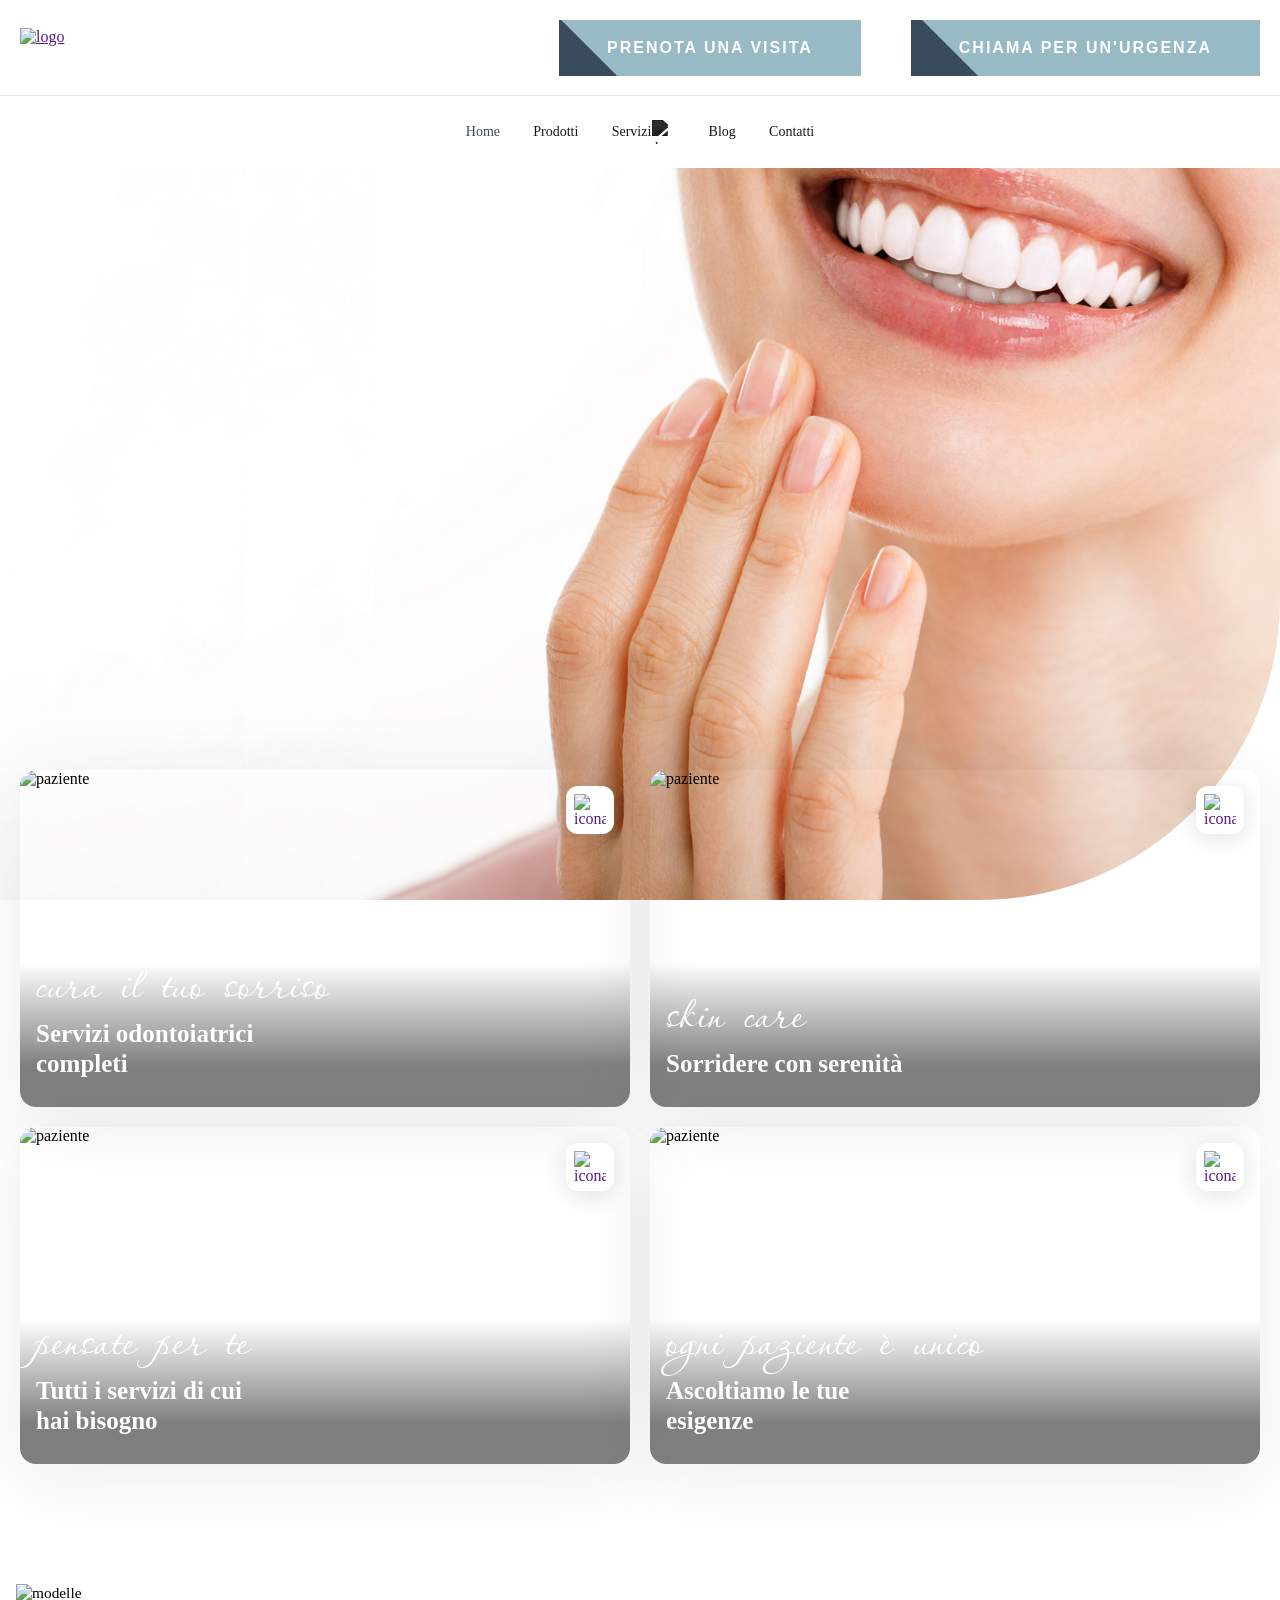
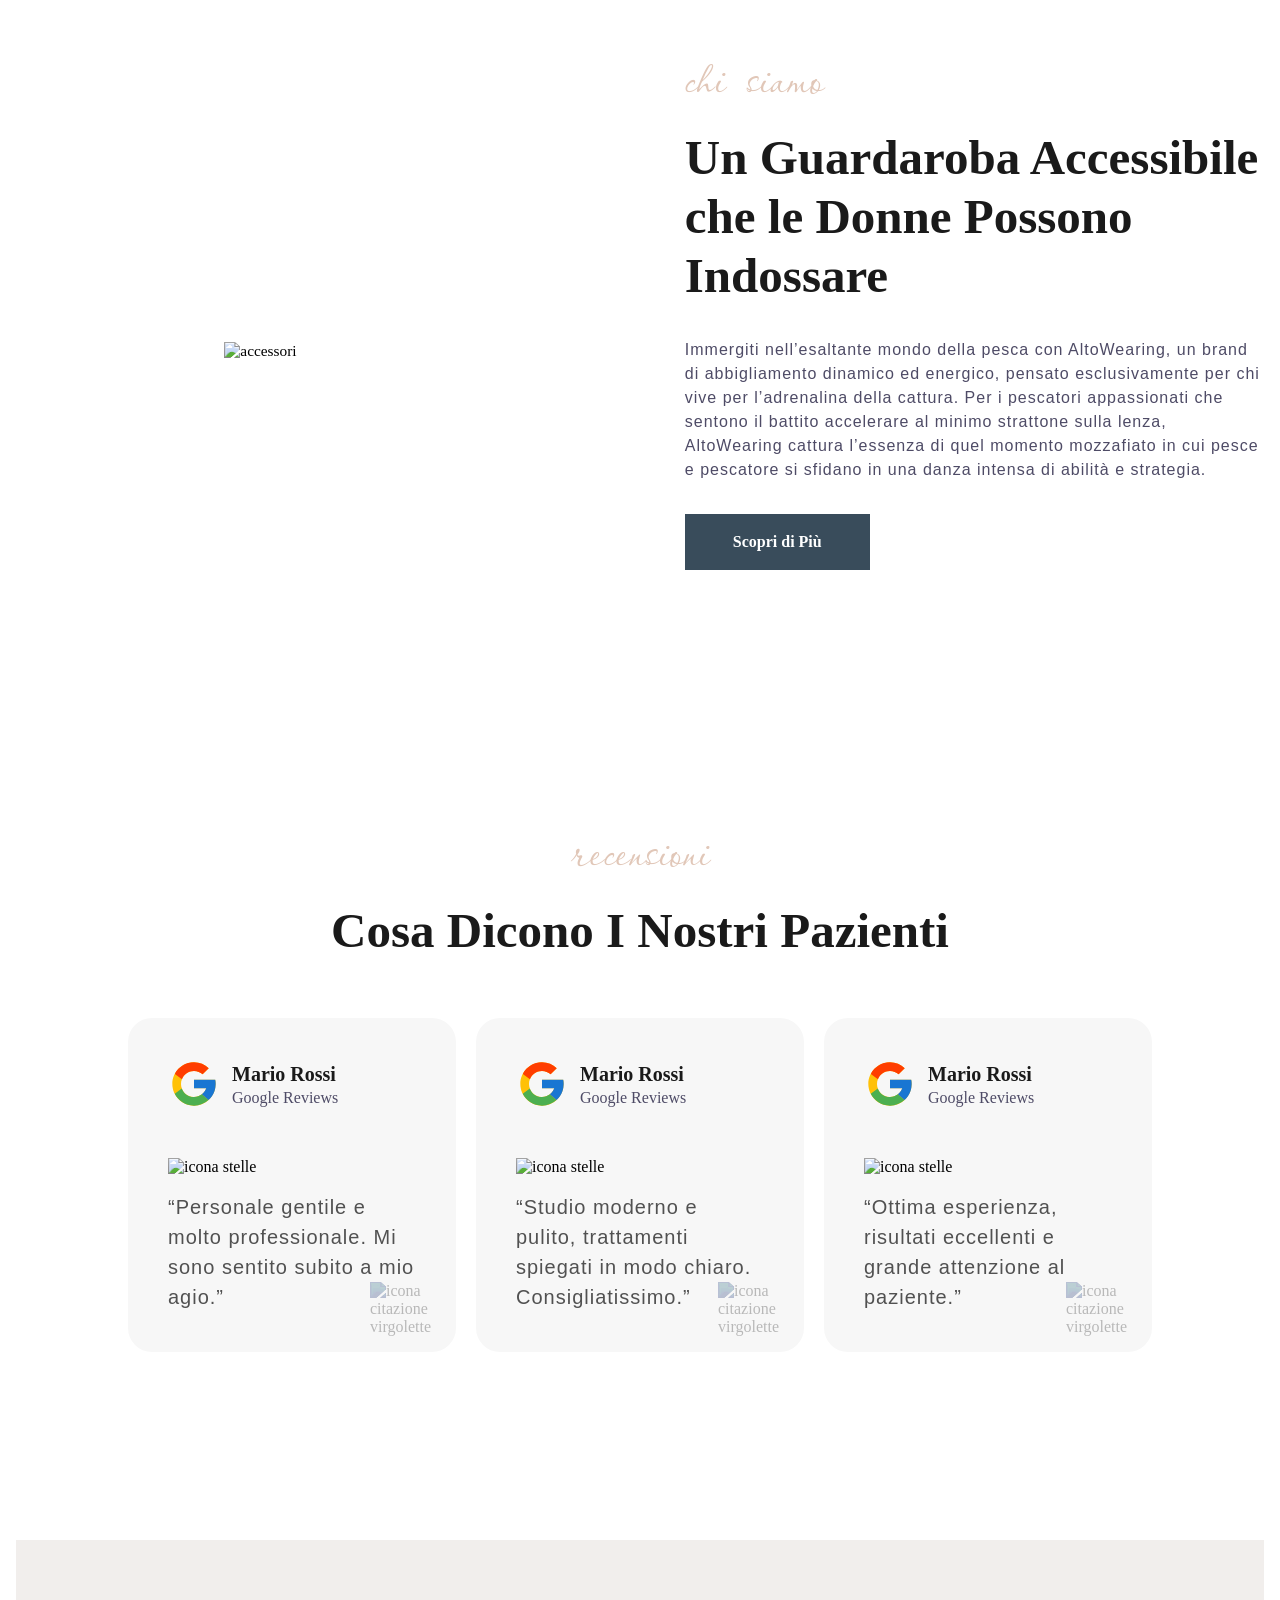
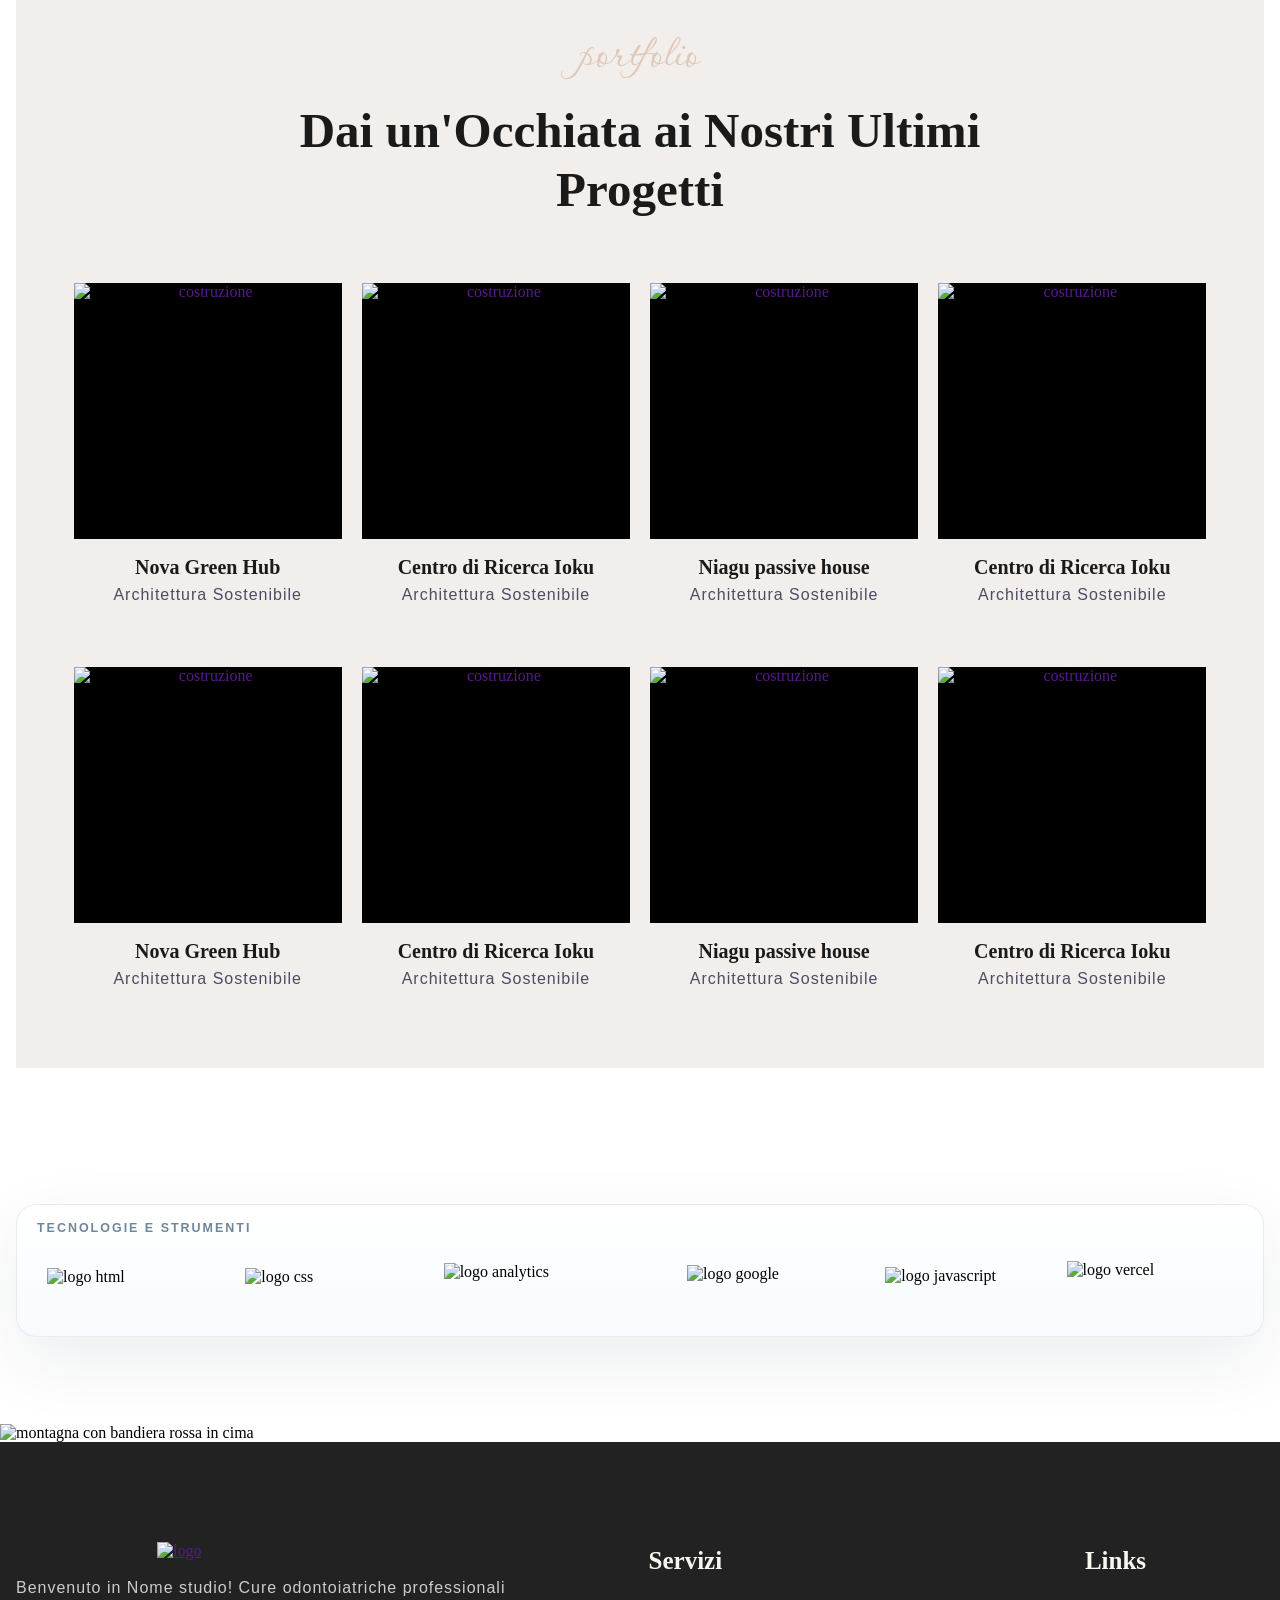
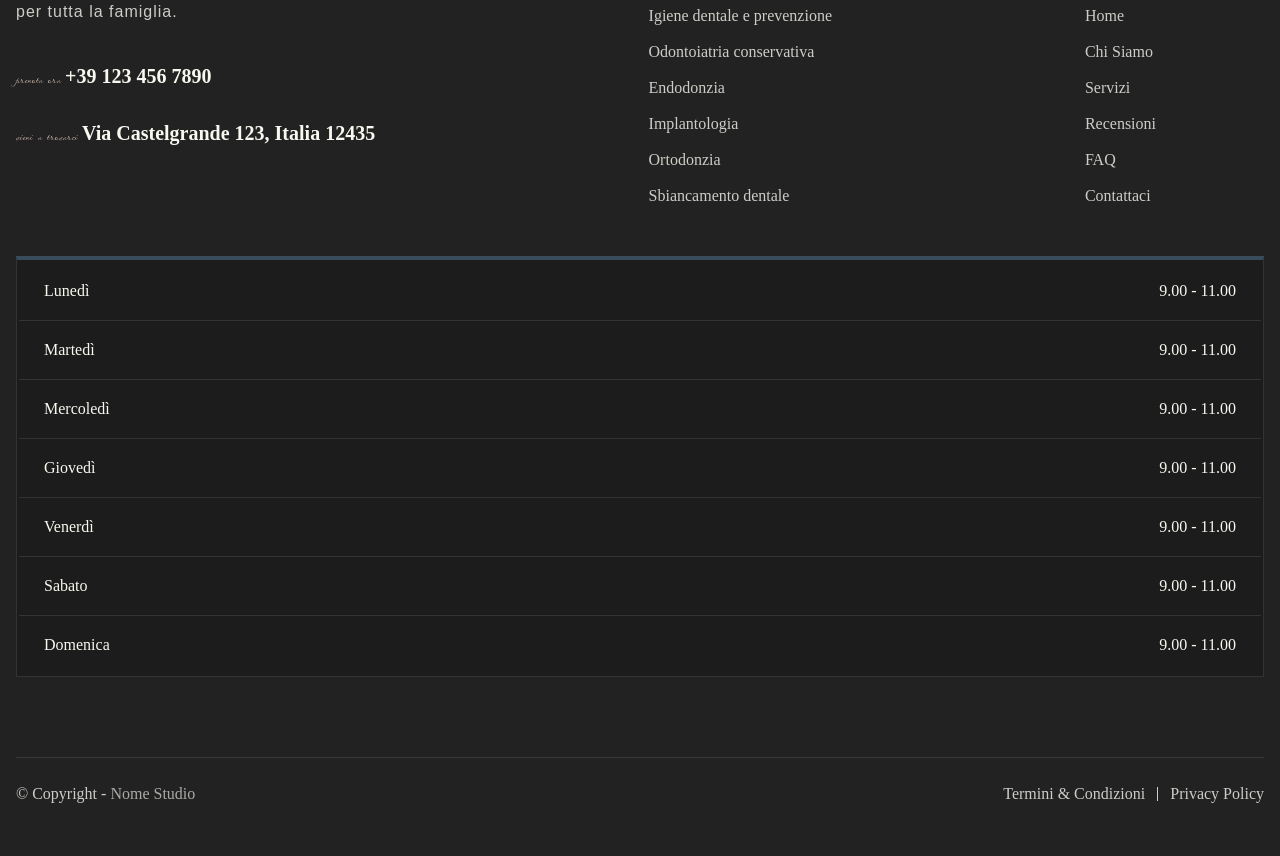
==== commit 8435e880: "aggiunta sezioni per dare struttura generale" ====
--- a/ale/index.html
+++ b/ale/index.html
@@ -39,7 +39,8 @@
                         +39 123 456 78 90
                      </a>
                   </div>
-                  <a href="" class="cs-button-solid cs-nav-button">Richiedi Preventivo</a>
+                  <a href="" class="btn-main">prenota una visita</a>
+                  <a href="" class="btn-main">chiama per un'urgenza</a>
             </div>
          </div>
          <div class="cs-container">
@@ -100,7 +101,7 @@
       </header>
 
       <section id="hero-1957">
-         <div class="cs-container">
+         <div class="cs-container d-block d-lg-none">
             <div class="cs-content">
                   <span class="cs-topper">benessere dentale</span>
                   <h1 class="cs-title">Il Tuo Sorriso, La Nostra Priorità</h1>
@@ -186,406 +187,220 @@
          </div>
       </section>
 
-
-      <section id="cta02">
-         <div class="cs-container">
+      <section id="sbs-1591">
+         <div class="cs-container">
+            <div class="cs-image-group">
+                  <picture class="cs-picture cs-picture1">
+                     <source media="(max-width: 600px)" srcset="https://csimg.nyc3.cdn.digitaloceanspaces.com/Images/ecommerce/models1.jpg">
+                     <source media="(min-width: 601px)" srcset="https://csimg.nyc3.cdn.digitaloceanspaces.com/Images/ecommerce/models1.jpg">
+                     <img loading="lazy" decoding="async" src="https://csimg.nyc3.cdn.digitaloceanspaces.com/Images/ecommerce/models1.jpg" alt="modelle" width="413" height="500">
+                  </picture>
+                  <picture class="cs-picture cs-picture2">
+                     <source media="(max-width: 600px)" srcset="https://csimg.nyc3.cdn.digitaloceanspaces.com/Images/ecommerce/shoes2.jpg">
+                     <source media="(min-width: 601px)" srcset="https://csimg.nyc3.cdn.digitaloceanspaces.com/Images/ecommerce/shoes2.jpg">
+                     <img loading="lazy" decoding="async" src="https://csimg.nyc3.cdn.digitaloceanspaces.com/Images/ecommerce/shoes2.jpg" alt="accessori" width="413" height="280">
+                  </picture>
+            </div>
             <div class="cs-content">
-                  <span class="cs-topper">Visibilità</span>
-                  <h2 class="cs-title">
-                     <u>OGNI GIORNO</u> QUALCUNO CERCA UN DENTISTA NELLA TUA ZONA.<br><br>
-                     LA DOMANDA È:<br>
-                     <span class="gradient">TROVERA' TE O UN TUO CONCORRENTE</span>?
-                  </h2>
-                  <img class="cs-arrow" loading="lazy" decoding="async" src="https://csimg.nyc3.cdn.digitaloceanspaces.com/Images/Icons/curve-arrow.svg" alt="freccia grafica" width="154" height="120">
+                  <span class="cs-topper">Chi Siamo</span>
+                  <h2 class="cs-title">Un Guardaroba Accessibile che le Donne Possono Indossare</h2>
                   <p class="cs-text">
-                     Oggi sempre più persone aprono Google <strong>per cercare un dentista vicino</strong>**. <br><br>
-
-                     Se il tuo studio non compare <span class="primarylight">tra i primi risultati</span>, quei pazienti stanno andando da qualcun altro. <br><br>
-
-                     <strong>Il nostro compito</strong> è di ottimizzare e costruire nel tempo la <span class="primarylight">tua presenza online</span> per farti salire di posizione su Google
-                     e trasformare le ricerche degli utenti <strong>in appuntamenti per te</strong>.
-                     <img src="images/seo-banner01.png" alt="banner seo" class="cs-img" width="738" height="598" loading="lazy" decoding="async">
-                     ** Circa il <strong>46%</strong> di tutte le ricerche su Google <u>ha un intento locale</u> (cioè cercano qualcosa nelle vicinanze)
+                     Immergiti nell’esaltante mondo della pesca con AltoWearing, un brand di abbigliamento 
+                     dinamico ed energico, pensato esclusivamente per chi vive per l’adrenalina della cattura. 
+                     Per i pescatori appassionati che sentono il battito accelerare al minimo 
+                     strattone sulla lenza, AltoWearing cattura l’essenza di quel momento mozzafiato 
+                     in cui pesce e pescatore si sfidano in una danza intensa di abilità e strategia.
                   </p>
-            </div>
-         </div>
-      </section>
-
-      <section id="servizi01">
+                  <a href="" class="cs-button-solid">Scopri di Più</a>
+            </div>
+         </div>
+      </section>
+
+      <section id="reviews-1672">
          <div class="cs-container">
             <div class="cs-content">
-                  <span class="cs-topper">Come Funziona</span>
-                  <h2 class="cs-title"><u>GLI STEP</u> PER <span class="gradient">OTTIMIZZARE</span> LA TUA VISIBILITÀ</h2>
-                  <p class="cs-text">
-                     Questo è <strong>quello che facciamo</strong> per portare il tuo studio dentistico tra <span class="primarylight">i primi risultati</span> di Google.
-                  </p>
+                  <span class="cs-topper">Recensioni</span>
+                  <h2 class="cs-title">Cosa Dicono I Nostri Pazienti</h2>
             </div>
             <ul class="cs-card-group">
-                  <!-- analisi -->
-                  <li class="cs-item">
-                     <img class="cs-icon" src="images/icona-servizi01.png" alt="icona" width="20" height="20" loading="lazy" decoding="async">
-                     <h3 class="cs-h3">Analisi sul tuo Posizionamento Online</h3>
-                     <p class="cs-item-text">
-                        Analizziamo come il tuo studio appare oggi su 
-                        Google e <span class="primarylight">individuiamo le opportunità</span> per migliorare il posizionamento.
-                     </p>
-                     <div class="cs-number-wrapper">
-                        <span class="cs-number">STEP 1</span>
-                     </div>
-                     <picture class="cs-picture">
-                        <source media="(max-width: 600px)" srcset="images/pic-servizi01.jpg">
-                        <source media="(min-width: 601px)" srcset="images/pic-servizi01.jpg">
-                        <img loading="lazy" decoding="async" src="images/pic-servizi01.jpg" alt="google schermo" width="48" height="48">
-                     </picture>
-                  </li>
-                  <!-- creazione sito web -->
-                  <li class="cs-item">
-                     <img class="cs-icon" src="images/icona-servizi02.png" alt="icona" width="20" height="20" loading="lazy" decoding="async">
-                     <h3 class="cs-h3">Creazione del Sito Web</h3>
-                     <p class="cs-item-text">
-                        Il sito viene sviluppato interamente in 
-                        codice <span class="primarylight">HTML, CSS e JavaScript</span> senza builder o temi preconfezionati.<br>
-                        Questo ci permette di avere <span class="primarylight">maggiore velocità</span> di 
-                        caricamento e migliore <span class="primarylight">ottimizzazione SEO</span>.
-                        In media questo passaggio richiede 2-3 settimane.
-                     </p>
-                     <div class="cs-number-wrapper">
-                        <span class="cs-number">STEP 2</span>
-                     </div>
-                     <picture class="cs-picture">
-                        <source media="(max-width: 600px)" srcset="images/pic-servizi02.jpg">
-                        <source media="(min-width: 601px)" srcset="images/pic-servizi02.jpg">
-                        <img loading="lazy" decoding="async" src="images/pic-servizi02.jpg" alt="computer" width="48" height="48">
-                     </picture>
-                  </li>
-                  <!-- ottimizzazione immagini -->
-                  <li class="cs-item">
-                     <img class="cs-icon" src="images/icona-servizi03.png" alt="icona" width="20" height="20" loading="lazy" decoding="async">
-                     <h3 class="cs-h3">Cura delle Immagini del tuo Studio</h3>
-                     <p class="cs-item-text">
-                        Ti chiederemo di inviarci le <span class="primarylight">foto del tuo studio</span>, via WhatsApp, in modo da poterle ottimizzare, renderle più 
-                        professionali e caricarle all&apos;interno del sito.
-                     </p>
-                     <div class="cs-number-wrapper">
-                        <span class="cs-number">STEP 3</span>
-                     </div>
-                     <picture class="cs-picture">
-                        <source media="(max-width: 600px)" srcset="images/pic-servizi03.jpg">
-                        <source media="(min-width: 601px)" srcset="images/pic-servizi03.jpg">
-                        <img loading="lazy" decoding="async" src="images/pic-servizi03.jpg" alt="sorriso donna" width="48" height="48">
-                     </picture>
-                  </li>
-                  <!-- ottimizzazione SEO -->
-                  <li class="cs-item">
-                     <img class="cs-icon" src="images/icona-servizi04.png" alt="icona" width="20" height="20" loading="lazy" decoding="async">
-                     <h3 class="cs-h3">Ottimizzazione SEO</h3>
-                     <p class="cs-item-text">
-                        Ottimizziamo il sito per <span class="primarylight">migliorare il posizionamento</span> quando i 
-                        pazienti cercano un <span class="primarylight">dentista nella tua zona</span>.
-                     </p>
-                     <div class="cs-number-wrapper">
-                        <span class="cs-number">STEP 4</span>
-                     </div>
-                     <picture class="cs-picture">
-                        <source media="(max-width: 600px)" srcset="images/pic-servizi04.jpg">
-                        <source media="(min-width: 601px)" srcset="images/pic-servizi04.jpg">
-                        <img loading="lazy" decoding="async" src="images/pic-servizi04.jpg" alt="calamita" width="48" height="48">
-                     </picture>
-                  </li>
-                  <!-- Ottimizzazione Scheda Google -->
-                  <li class="cs-item">
-                     <img class="cs-icon" src="images/icona-servizi05.png" alt="icona" width="20" height="20" loading="lazy" decoding="async">
-                     <h3 class="cs-h3">Ottimizzazione Scheda Google</h3>
-                     <p class="cs-item-text">
-                        Gestiamo e aggiorniamo la tua <span class="primarylight">scheda Google Business Profile</span> per arricchirla di 
-                        <span class="primarylight">link utili</span> e foto professionali. Questo servirà a comparire tra i primi risultati locali (il cosiddetto "Local Pack")
-                     </p>
-                     <div class="cs-number-wrapper">
-                        <span class="cs-number">STEP 5</span>
-                     </div>
-                     <picture class="cs-picture">
-                        <source media="(max-width: 600px)" srcset="images/pic-servizi05.jpg">
-                        <source media="(min-width: 601px)" srcset="images/pic-servizi05.jpg">
-                        <img loading="lazy" decoding="async" src="images/pic-servizi05.jpg" alt="dita che salgono dei blocchi" width="48" height="48">
-                     </picture>
-                  </li>
-                  <!-- espansione -->
-                  <li class="cs-item">
-                     <img class="cs-icon" src="images/icona-servizi06.png" alt="icona" width="20" height="20" loading="lazy" decoding="async">
-                     <h3 class="cs-h3">Espansione e Crescita</h3>
-                     <p class="cs-item-text">
-                        Nel tempo il sito crescerà con <span class="primarylight">nuove pagine dedicate</span> ai servizi 
-                        che offri (implantologia, igiene dentale, ortodonzia ecc.).
-                        Questo aiuta Google a mostrare il tuo studio quando i pazienti cercano <span class="primarylight">trattamenti specifici</span>.
-                     </p>
-                     <div class="cs-number-wrapper">
-                        <span class="cs-number">STEP 6</span>
-                     </div>
-                     <picture class="cs-picture">
-                        <source media="(max-width: 600px)" srcset="images/pic-servizi06.jpg">
-                        <source media="(min-width: 601px)" srcset="images/pic-servizi06.jpg">
-                        <img loading="lazy" decoding="async" src="images/pic-servizi06.jpg" alt="onde cerchio lago" width="48" height="48">
-                     </picture>
+                  <li class="cs-item">
+                     <div class="cs-flex-group">
+                        <picture class="cs-picture">
+                           <svg class="cs-profile" xmlns="http://www.w3.org/2000/svg" x="0px" y="0px" width="100" height="100" loading="lazy" decoding="async" alt="icona google" viewBox="0 0 48 48">
+                              <path fill="#FFC107" d="M43.611,20.083H42V20H24v8h11.303c-1.649,4.657-6.08,8-11.303,8c-6.627,0-12-5.373-12-12c0-6.627,5.373-12,12-12c3.059,0,5.842,1.154,7.961,3.039l5.657-5.657C34.046,6.053,29.268,4,24,4C12.955,4,4,12.955,4,24c0,11.045,8.955,20,20,20c11.045,0,20-8.955,20-20C44,22.659,43.862,21.35,43.611,20.083z"></path><path fill="#FF3D00" d="M6.306,14.691l6.571,4.819C14.655,15.108,18.961,12,24,12c3.059,0,5.842,1.154,7.961,3.039l5.657-5.657C34.046,6.053,29.268,4,24,4C16.318,4,9.656,8.337,6.306,14.691z"></path><path fill="#4CAF50" d="M24,44c5.166,0,9.86-1.977,13.409-5.192l-6.19-5.238C29.211,35.091,26.715,36,24,36c-5.202,0-9.619-3.317-11.283-7.946l-6.522,5.025C9.505,39.556,16.227,44,24,44z"></path><path fill="#1976D2" d="M43.611,20.083H42V20H24v8h11.303c-0.792,2.237-2.231,4.166-4.087,5.571c0.001-0.001,0.002-0.001,0.003-0.002l6.19,5.238C36.971,39.205,44,34,44,24C44,22.659,43.862,21.35,43.611,20.083z"></path>
+                           </svg>
+                        </picture>
+                        <span class="cs-name">
+                              Mario Rossi
+                              <span class="cs-job">Google Reviews</span>
+                        </span>
+                     </div>
+                     <div class="wrapper">
+                        <img class="cs-item-stars" loading="lazy" decoding="async" src="https://csimg.nyc3.cdn.digitaloceanspaces.com/Images/Graphics/yellow-stars.svg" alt="icona stelle" width="96" height="16">
+                        <p class="cs-review">
+                              “Personale gentile e molto professionale. Mi sono sentito subito a mio agio.”
+                        </p>
+                     </div>
+                     <img class="cs-quote" src="https://csimg.nyc3.cdn.digitaloceanspaces.com/Images/Graphics/gray-quote.svg" decoding="async" alt="icona citazione virgolette" width="120" height="99">
+                  </li>
+                  <li class="cs-item">
+                     <div class="cs-flex-group">
+                        <picture class="cs-picture">
+                           <svg class="cs-profile" xmlns="http://www.w3.org/2000/svg" x="0px" y="0px" width="100" height="100" loading="lazy" decoding="async" alt="icona google" viewBox="0 0 48 48">
+                              <path fill="#FFC107" d="M43.611,20.083H42V20H24v8h11.303c-1.649,4.657-6.08,8-11.303,8c-6.627,0-12-5.373-12-12c0-6.627,5.373-12,12-12c3.059,0,5.842,1.154,7.961,3.039l5.657-5.657C34.046,6.053,29.268,4,24,4C12.955,4,4,12.955,4,24c0,11.045,8.955,20,20,20c11.045,0,20-8.955,20-20C44,22.659,43.862,21.35,43.611,20.083z"></path><path fill="#FF3D00" d="M6.306,14.691l6.571,4.819C14.655,15.108,18.961,12,24,12c3.059,0,5.842,1.154,7.961,3.039l5.657-5.657C34.046,6.053,29.268,4,24,4C16.318,4,9.656,8.337,6.306,14.691z"></path><path fill="#4CAF50" d="M24,44c5.166,0,9.86-1.977,13.409-5.192l-6.19-5.238C29.211,35.091,26.715,36,24,36c-5.202,0-9.619-3.317-11.283-7.946l-6.522,5.025C9.505,39.556,16.227,44,24,44z"></path><path fill="#1976D2" d="M43.611,20.083H42V20H24v8h11.303c-0.792,2.237-2.231,4.166-4.087,5.571c0.001-0.001,0.002-0.001,0.003-0.002l6.19,5.238C36.971,39.205,44,34,44,24C44,22.659,43.862,21.35,43.611,20.083z"></path>
+                           </svg>
+                        </picture>
+                        <span class="cs-name">
+                              Mario Rossi
+                              <span class="cs-job">Google Reviews</span>
+                        </span>
+                     </div>
+                     <div class="wrapper">
+                        <img class="cs-item-stars" loading="lazy" decoding="async" src="https://csimg.nyc3.cdn.digitaloceanspaces.com/Images/Graphics/yellow-stars.svg" alt="icona stelle" width="96" height="16">
+                        <p class="cs-review">
+                              “Studio moderno e pulito, trattamenti spiegati in modo chiaro. Consigliatissimo.”
+                        </p>
+                     </div>
+                     <img class="cs-quote" src="https://csimg.nyc3.cdn.digitaloceanspaces.com/Images/Graphics/gray-quote.svg" decoding="async" alt="icona citazione virgolette" width="120" height="99">
+                  </li>
+                  <li class="cs-item">
+                     <div class="cs-flex-group">
+                        <picture class="cs-picture">
+                           <svg class="cs-profile" xmlns="http://www.w3.org/2000/svg" x="0px" y="0px" width="100" height="100" loading="lazy" decoding="async" alt="icona google" viewBox="0 0 48 48">
+                              <path fill="#FFC107" d="M43.611,20.083H42V20H24v8h11.303c-1.649,4.657-6.08,8-11.303,8c-6.627,0-12-5.373-12-12c0-6.627,5.373-12,12-12c3.059,0,5.842,1.154,7.961,3.039l5.657-5.657C34.046,6.053,29.268,4,24,4C12.955,4,4,12.955,4,24c0,11.045,8.955,20,20,20c11.045,0,20-8.955,20-20C44,22.659,43.862,21.35,43.611,20.083z"></path><path fill="#FF3D00" d="M6.306,14.691l6.571,4.819C14.655,15.108,18.961,12,24,12c3.059,0,5.842,1.154,7.961,3.039l5.657-5.657C34.046,6.053,29.268,4,24,4C16.318,4,9.656,8.337,6.306,14.691z"></path><path fill="#4CAF50" d="M24,44c5.166,0,9.86-1.977,13.409-5.192l-6.19-5.238C29.211,35.091,26.715,36,24,36c-5.202,0-9.619-3.317-11.283-7.946l-6.522,5.025C9.505,39.556,16.227,44,24,44z"></path><path fill="#1976D2" d="M43.611,20.083H42V20H24v8h11.303c-0.792,2.237-2.231,4.166-4.087,5.571c0.001-0.001,0.002-0.001,0.003-0.002l6.19,5.238C36.971,39.205,44,34,44,24C44,22.659,43.862,21.35,43.611,20.083z"></path>
+                           </svg>   
+                        </picture>
+                        <span class="cs-name">
+                              Mario Rossi
+                              <span class="cs-job">Google Reviews</span>
+                        </span>
+                     </div>
+                     <div class="wrapper">
+                        <img class="cs-item-stars" loading="lazy" decoding="async" src="https://csimg.nyc3.cdn.digitaloceanspaces.com/Images/Graphics/yellow-stars.svg" alt="icona stelle" width="96" height="16">
+                        <p class="cs-review">
+                              “Ottima esperienza, risultati eccellenti e grande attenzione al paziente.”
+                        </p>
+                     </div>
+                     <img class="cs-quote" src="https://csimg.nyc3.cdn.digitaloceanspaces.com/Images/Graphics/gray-quote.svg" decoding="async" alt="icona citazione virgolette" width="120" height="99">
                   </li>
             </ul>
          </div>
       </section>
 
-      <section id="report">
-         <div class="cs-container">
-            <picture class="cs-picture">
-                  <source media="(max-width: 600px)" srcset="images/report01.jpg">
-                  <source media="(min-width: 601px)" srcset="images/report01.jpg">
-                  <img loading="lazy" decoding="async" src="images/report01.jpg" alt="report" width="738" height="598">
-            </picture>
+      <section id="services-2355">
+         <div class="cs-container">
             <div class="cs-content">
-                  <div class="cs-flex">
-                     <span class="cs-topper">i risultati</span>
-                     <h2 class="cs-title">RICEVERAI UN <span class="gradient">REPORT</span> <u>OGNI MESE</u></h2>
-                  </div>
-                  <img loading="lazy" class="img-m" src="images/report01.jpg" alt="report" width="738" height="598">
-                  <p class="cs-text">
-                     <span class="primarylight">Ogni mese riceverai un report</span> semplice con le statistiche del sito per vedere:
-                  </p>
-                  <ul class="cs-ul">
-                     <li class="cs-li">
-                        <img class="cs-icon" loading="lazy" decoding="async" src="https://nyc3.digitaloceanspaces.com/csimages2/Images/Icons/white-check.svg" alt="icona grafica" width="16" height="16" />
-                        Quante persone hanno visitato il sito
-                     </li>
-                     <li class="cs-li">
-                        <img class="cs-icon" loading="lazy" decoding="async" src="https://nyc3.digitaloceanspaces.com/csimages2/Images/Icons/white-check.svg" alt="icona grafica" width="16" height="16" />
-                        Da dove vengono i visitatori
-                     </li>
-                     <li class="cs-li">
-                        <img class="cs-icon" loading="lazy" decoding="async" src="https://nyc3.digitaloceanspaces.com/csimages2/Images/Icons/white-check.svg" alt="icona grafica" width="16" height="16" />
-                        Come cresce la visibilità del tuo studio su Google
-                     </li>
-                  </ul>
-                  <p class="cs-text">
-                     Il report può essere inviato via <span class="primarylight">WhatsApp oppure via email</span>, in modo rapido e facile da consultare.
-                  </p>
-            </div>
-         </div>
-         <picture class="cs-background">
-            <source media="(max-width: 600px)" srcset="https://csimg.nyc3.cdn.digitaloceanspaces.com/Images/Graphics/white-waves-m.svg">
-            <source media="(min-width: 601px)" srcset="https://csimg.nyc3.cdn.digitaloceanspaces.com/Images/Graphics/white-waves.svg">
-            <img loading="lazy" decoding="async" src="https://csimg.nyc3.cdn.digitaloceanspaces.com/Images/Graphics/white-waves.svg" alt="" width="960" height="839">
-         </picture>
-      </section>
-
-      <section id="prezzo01">
-         <div class="cs-container">
-            <div class="cs-content">
-               <span class="cs-topper">Un servizio completo</span>
-               <h2 class="cs-title"><u>TUTTO QUESTO</u> IN UN COMODO <span class="gradient">ABBONAMENTO MENSILE</span></h2>
-               <p class="cs-text">
-                  Un <span class="primarylight">investimento semplice</span> per rendere il tuo studio dentistico più facile da 
-                  trovare online e <span class="primarylight">guadagnare più clienti</span> nel lungo termine.
-               </p>
-            </div>
-            <div class="cs-wrapper">
-               <!-- card right -->
-               <!-- <div class="cs-button-group">
-                  <div class="cs-button">
-                     <span class="cs-discount">SCONTO 22%</span>
-                     <span class="cs-plan">SOLO PER I PRIMI <u>5 ISCRITTI</u>:</span>
-                     <span class="cs-price"><del class="cs-price-removed">&nbsp;€ 90&nbsp;<span class="cs-price-small">/MESE&nbsp;</span></del></span>
-                     <span class="cs-price">€ 70&nbsp;<span class="cs-price-small">/MESE</span></span>
-                     <span class="cs-price">PER SEMPRE</span>
-                     <div class="disclaimer">
-                        <picture class="cs-check-wrapper">
-                        <img class="cs-check" src="https://nyc3.digitaloceanspaces.com/csimages2/Images/Icons/white-check.svg" alt="check" height="24" width="24" loading="lazy" decoding="async" />
-                     </picture>
-                     <p>Il servizio prevede un minimo di 6 mesi. Dopo i 6 mesi potrai continuare oppure interrompere il servizio liberamente.</p>
-                     </div>
-                  </div>
-               </div> -->
-               <!--Card left-->
-               <div class="cs-button-group">
-                  <div class="cs-card cs-button">
-                     <span class="cs-package">SERVIZI INCLUSI:</span>
-                     <ul class="cs-ul">
-                        <li class="cs-li">
-                           <img class="cs-icon" loading="lazy" decoding="async" src="https://nyc3.digitaloceanspaces.com/csimages2/Images/Icons/white-check.svg" alt="icona grafica" width="16" height="16" />
-                           sviluppo costante del sito web in codice
-                        </li>
-                        <li class="cs-li">
-                           <img class="cs-icon" loading="lazy" decoding="async" src="https://nyc3.digitaloceanspaces.com/csimages2/Images/Icons/white-check.svg" alt="icona grafica" width="16" height="16" />
-                           dominio personalizzato
-                        </li>
-                        <li class="cs-li">
-                           <img class="cs-icon" loading="lazy" decoding="async" src="https://nyc3.digitaloceanspaces.com/csimages2/Images/Icons/white-check.svg" alt="icona grafica" width="16" height="16" />
-                           ottimizzazione SEO costante
-                        </li>
-                        <li class="cs-li">
-                           <img class="cs-icon" loading="lazy" decoding="async" src="https://nyc3.digitaloceanspaces.com/csimages2/Images/Icons/white-check.svg" alt="icona grafica" width="16" height="16" />
-                           ottimizzazione professionale delle immagini in Photoshop
-                        </li>
-                        <li class="cs-li">
-                           <img class="cs-icon" loading="lazy" decoding="async" src="https://nyc3.digitaloceanspaces.com/csimages2/Images/Icons/white-check.svg" alt="icona grafica" width="16" height="16" />
-                           gestione e manutenzione del sito da un professionista
-                        </li>
-                        <li class="cs-li">
-                           <img class="cs-icon" loading="lazy" decoding="async" src="https://nyc3.digitaloceanspaces.com/csimages2/Images/Icons/white-check.svg" alt="icona grafica" width="16" height="16" />
-                           aggiornamento del profilo Google
-                        </li>
-                        <li class="cs-li">
-                           <img class="cs-icon" loading="lazy" decoding="async" src="https://nyc3.digitaloceanspaces.com/csimages2/Images/Icons/white-check.svg" alt="icona grafica" width="16" height="16" />
-                           report mensile completo sulle statistiche del sito
-                        </li>
-                        <li class="cs-li">
-                           <img class="cs-icon" loading="lazy" decoding="async" src="https://nyc3.digitaloceanspaces.com/csimages2/Images/Icons/white-check.svg" alt="icona grafica" width="16" height="16" />
-                           supporto WhatsApp 7 giorni su 7
-                        </li>
-                        <li class="cs-li">
-                           <img class="cs-icon" loading="lazy" decoding="async" src="https://nyc3.digitaloceanspaces.com/csimages2/Images/Icons/white-check.svg" alt="icona grafica" width="16" height="16" />
-                           puoi chiedere di modificare o aggiungere info e immagini sul sito quando vuoi
-                        </li>
-                     </ul>
-                     <span class="cs-plan">SOLO PER I PRIMI <u>5 ISCRITTI</u> AL SERVIZIO:</span>
-                     <span class="cs-price"><del class="cs-price-removed">&nbsp;€ 160&nbsp;<span class="cs-price-small">/MESE&nbsp;</span></del></span>
-                     <span class="cs-price">€ 95&nbsp;<span class="cs-price-small">/MESE</span></span>
-                     <span class="cs-price">TUTTO INCLUSO</span>
-                     <div class="disclaimer">
-                        <picture class="cs-check-wrapper">
-                           <img class="cs-check" src="https://nyc3.digitaloceanspaces.com/csimages2/Images/Icons/white-check.svg" alt="check" height="24" width="24" loading="lazy" decoding="async" />
-                        </picture>
-                        <p>Il servizio prevede un minimo di 6 mesi. Dopo i 6 mesi potrai continuare oppure interrompere il servizio liberamente.</p>
-                     </div>
-                     <div class="cta">
-                        <a class="btn-main variante d-flex d-lg-none" href="tel:+393913481506">
-                           <svg width="24" height="24" viewBox="0 0 24 24" fill="none" stroke="currentColor" stroke-width="2" stroke-linecap="round" stroke-linejoin="round">
-                              <path d="M22 16.92v3a2 2 0 0 1-2.18 2 19.79 19.79 0 0 1-8.63-3.07 19.5 19.5 0 0 1-6-6 19.79 19.79 0 0 1-3.07-8.67A2 2 0 0 1 4.11 2h3a2 2 0 0 1 2 1.72 12.84 12.84 0 0 0 .7 2.81 2 2 0 0 1-.45 2.11L8.09 9.91a16 16 0 0 0 6 6l1.27-1.27a2 2 0 0 1 2.11-.45 12.84 12.84 0 0 0 2.81.7A2 2 0 0 1 22 16.92z"></path>
-                           </svg>
-                           Chiama Ora
-                        </a>
-                        <a class="btn-main d-flex d-lg-none" href="https://wa.me/3913481506">
-                           <svg xmlns="http://www.w3.org/2000/svg" viewBox="0 0 640 640"  width="27" height="27" fill="white">
-                              <path d="M476.9 161.1C435 119.1 379.2 96 319.9 96C197.5 96 97.9 195.6 97.9 318C97.9 357.1 108.1 395.3 127.5 429L96 544L213.7 513.1C246.1 530.8 282.6 540.1 319.8 540.1L319.9 540.1C442.2 540.1 544 440.5 544 318.1C544 258.8 518.8 203.1 476.9 161.1zM319.9 502.7C286.7 502.7 254.2 493.8 225.9 477L219.2 473L149.4 491.3L168 423.2L163.6 416.2C145.1 386.8 135.4 352.9 135.4 318C135.4 216.3 218.2 133.5 320 133.5C369.3 133.5 415.6 152.7 450.4 187.6C485.2 222.5 506.6 268.8 506.5 318.1C506.5 419.9 421.6 502.7 319.9 502.7zM421.1 364.5C415.6 361.7 388.3 348.3 383.2 346.5C378.1 344.6 374.4 343.7 370.7 349.3C367 354.9 356.4 367.3 353.1 371.1C349.9 374.8 346.6 375.3 341.1 372.5C308.5 356.2 287.1 343.4 265.6 306.5C259.9 296.7 271.3 297.4 281.9 276.2C283.7 272.5 282.8 269.3 281.4 266.5C280 263.7 268.9 236.4 264.3 225.3C259.8 214.5 255.2 216 251.8 215.8C248.6 215.6 244.9 215.6 241.2 215.6C237.5 215.6 231.5 217 226.4 222.5C221.3 228.1 207 241.5 207 268.8C207 296.1 226.9 322.5 229.6 326.2C232.4 329.9 268.7 385.9 324.4 410C359.6 425.2 373.4 426.5 391 423.9C401.7 422.3 423.8 410.5 428.4 397.5C433 384.5 433 373.4 431.6 371.1C430.3 368.6 426.6 367.2 421.1 364.5z"/>
-                           </svg>
-                           WhatsApp
-                        </a>
-                        <a class="btn-main d-none d-lg-block" onclick="openModal()">Contatta Ora</a>
-                        <a href="tel:+393913481506" class="cta-phone d-none d-lg-flex">
-                           <img class="cs-phone-icon" src="https://csimg.nyc3.cdn.digitaloceanspaces.com/Icons/phone-1a.svg" alt="" width="24" height="24">+39 391 348 1506
-                        </a>
-                     </div>
-                  </div>
-               </div>
-            </div>
-         </div>
-      </section>
-
-      <!-- <section id="cta01">
-         <div class="cs-container">
-            <div class="cs-content">
-                  <span class="cs-topper">Inizia Ora</span>
-                  <h2 class="cs-title">HAI DUBBI O DOMANDE?</h2>
-                  <p class="cs-text">
-                     Se vuoi capire meglio come funziona il servizio o se è adatto al tuo studio, puoi contattarmi senza impegno.<br><br>
-                     Risponderò a tutte le tue domande in modo semplice e chiaro.
-                  </p>
-                  <a class="btn-main variante d-flex d-lg-none" href="tel:+393913481506">
-                     <svg width="24" height="24" viewBox="0 0 24 24" fill="none" stroke="currentColor" stroke-width="2" stroke-linecap="round" stroke-linejoin="round">
-                        <path d="M22 16.92v3a2 2 0 0 1-2.18 2 19.79 19.79 0 0 1-8.63-3.07 19.5 19.5 0 0 1-6-6 19.79 19.79 0 0 1-3.07-8.67A2 2 0 0 1 4.11 2h3a2 2 0 0 1 2 1.72 12.84 12.84 0 0 0 .7 2.81 2 2 0 0 1-.45 2.11L8.09 9.91a16 16 0 0 0 6 6l1.27-1.27a2 2 0 0 1 2.11-.45 12.84 12.84 0 0 0 2.81.7A2 2 0 0 1 22 16.92z"></path>
-                     </svg>
-                     Chiama Ora
-                  </a>
-                  <a class="btn-main d-flex d-lg-none" href="https://wa.me/3913481506">
-                     <svg xmlns="http://www.w3.org/2000/svg" viewBox="0 0 640 640"  width="27" height="27" fill="white">
-                        <path d="M476.9 161.1C435 119.1 379.2 96 319.9 96C197.5 96 97.9 195.6 97.9 318C97.9 357.1 108.1 395.3 127.5 429L96 544L213.7 513.1C246.1 530.8 282.6 540.1 319.8 540.1L319.9 540.1C442.2 540.1 544 440.5 544 318.1C544 258.8 518.8 203.1 476.9 161.1zM319.9 502.7C286.7 502.7 254.2 493.8 225.9 477L219.2 473L149.4 491.3L168 423.2L163.6 416.2C145.1 386.8 135.4 352.9 135.4 318C135.4 216.3 218.2 133.5 320 133.5C369.3 133.5 415.6 152.7 450.4 187.6C485.2 222.5 506.6 268.8 506.5 318.1C506.5 419.9 421.6 502.7 319.9 502.7zM421.1 364.5C415.6 361.7 388.3 348.3 383.2 346.5C378.1 344.6 374.4 343.7 370.7 349.3C367 354.9 356.4 367.3 353.1 371.1C349.9 374.8 346.6 375.3 341.1 372.5C308.5 356.2 287.1 343.4 265.6 306.5C259.9 296.7 271.3 297.4 281.9 276.2C283.7 272.5 282.8 269.3 281.4 266.5C280 263.7 268.9 236.4 264.3 225.3C259.8 214.5 255.2 216 251.8 215.8C248.6 215.6 244.9 215.6 241.2 215.6C237.5 215.6 231.5 217 226.4 222.5C221.3 228.1 207 241.5 207 268.8C207 296.1 226.9 322.5 229.6 326.2C232.4 329.9 268.7 385.9 324.4 410C359.6 425.2 373.4 426.5 391 423.9C401.7 422.3 423.8 410.5 428.4 397.5C433 384.5 433 373.4 431.6 371.1C430.3 368.6 426.6 367.2 421.1 364.5z"/>
-                     </svg>
-                     WhatsApp
-                  </a>
-                  <a class="btn-main d-none d-lg-block" onclick="openModal()">Contatta Ora</a>
-                  <a href="tel:+393913481506" class="cta-phone d-none d-lg-flex" style="color: white;">
-                     <img class="cs-phone-icon" src="https://csimg.nyc3.cdn.digitaloceanspaces.com/Icons/phone-1a.svg" alt="" width="24" height="24" style="filter: grayscale(1) brightness(10000%)">+39 391 348 1506
-                  </a>
-            </div>
-         </div>
-         <picture class="cs-background">
-            <source media="(max-width: 600px)" srcset="images/cta01.jpg">
-            <source media="(min-width: 601px)" srcset="images/cta01.jpg">
-            <img loading="lazy" decoding="async" src="images/cta01.jpg" alt="persone" width="1920" height="486" aria-hidden="true">
-         </picture>
-      </section> -->
-
-      <section id="chi-sono">
-         <div class="cs-container">
-            <div class="cs-image-group">
-                  <picture class="cs-person">
-                     <source media="(max-width: 600px)" srcset="images/alex01.png">
-                     <source media="(min-width: 601px)" srcset="images/alex01.png">
-                     <img loading="lazy" decoding="async" src="images/alex01.png" alt="alex sviluppatore" width="702" height="617">
-                  </picture>
-            </div>
-            <div class="cs-content">
-                  <span class="cs-topper">web developer</span>
-                  <h2 class="cs-title"><u>CONOSCI</u> IL TUO <span class="gradient">SVILUPPATORE</span></h2>
-                  <img loading="lazy" src="images/alex01.png" alt="alex sviluppatore" class="img-m" width="702" height="617">
-                  <p class="cs-text">
-                     Sono <span class="primarylight">Alex</span>, il tuo sviluppatore web specializzato nella 
-                     creazione di <span class="primarylight">siti web ottimizzati</span> per la <span class="primarylight">visibilità online</span>:
-                  </p>
-                  <ul class="cs-card-group">
-                     <li class="cs-li">
-                        <picture class="cs-li-picture">
-                              <img class="cs-li-icon" src="images/icona-chisono01.png" decoding="async" alt="icona" width="32" height="32" loading="lazy">
-                        </picture>
-                        <div class="cs-flex">
-                           <h3 class="cs-h3">
-                              Sviluppo siti web utilizzando <span class="gradient">HTML, CSS E JAVASCRIPT</span>, senza builder o temi pre-confezionati.
-                           </h3>
-                        </div>
-                     </li>
-                     <li class="cs-li">
-                        <picture class="cs-li-picture">
-                              <img class="cs-li-icon" src="images/icona-chisono02.png" decoding="async" alt="icona" width="32" height="32" loading="lazy">
-                        </picture>
-                        <div class="cs-flex">
-                           <h3 class="cs-h3">
-                              I siti vengono realizzati interamente in codice per ottenere <span class="gradient">prestazioni più veloci</span>, 
-                              maggiore controllo sulla <span class="gradient">struttura del sito</span> e una
-                              migliore <span class="gradient">ottimizzazione</span> per i motori di ricerca.
-                           </h3>
-                        </div>
-                     </li>
-                     <li class="cs-li">
-                        <picture class="cs-li-picture">
-                              <img class="cs-li-icon" src="images/icona-chisono03.png" decoding="async" alt="icona" width="32" height="32" loading="lazy">
-                        </picture>
-                        <div class="cs-flex">
-                           <h3 class="cs-h3">
-                              Fare un <span class="gradient">ottimo lavoro</span> è la mia 
-                              priorità. <span class="gradient">Amo scrivere codice</span> e il tuo sito sarà in mani sicure.
-                           </h3>
-                        </div>
-                     </li>
-                  </ul>             
-            </div>
-         </div>
-      </section>
-
-      <!-- <section id="pagespeed">
-         <div class="cs-container">
-            <div class="cs-content">
-               <span class="cs-topper">Performance imbattibili</span>
-               <h2 class="cs-title">IL TUO SITO È <u>VELOCE</u>?<br> <span class="gradient">GOOGLE</span> TI PREMIA</h2>
-               <p class="cs-text">
-                  Mentre la maggior parte delle agenzie usa sistemi pesanti e non ottimizzati per la SEO 
-                  come WordPress o framework pesanti, <span class="primarylight">io scrivo ogni singola riga di codice in codice puro</span>. 
-                  Questo mi permette di garantirti <span class="primarylight">prestazioni vicine al 100/100</span> sui test di <strong>PageSpeed Insights</strong>.
-               </p>
-            </div>
-            <div class="cs-image-group">
-               <picture class="cs-person">
-                  <source media="(max-width: 600px)" srcset="images/pagespeed01-m.png">
-                  <source media="(min-width: 601px)" srcset="images/pagespeed01.png">
-                  <img loading="lazy" decoding="async" src="images/pagespeed01.png" alt="pagespeed risultati" width="702" height="617">
-               </picture>
-            </div>
-         </div>
-      </section> -->
+                  <span class="cs-topper">Portfolio</span>
+                  <h2 class="cs-title">Dai un'Occhiata ai Nostri Ultimi Progetti</h2>
+            </div>                  
+            <ul class="cs-card-group">
+                  <li class="cs-item">
+                     <a href="" class="cs-link">
+                        <picture class="cs-picture">
+                              <source media="(max-width: 600px)" srcset="https://csimg.nyc3.cdn.digitaloceanspaces.com/Images/MISC/building11.jpg">
+                              <source media="(min-width: 601px)" srcset="https://csimg.nyc3.cdn.digitaloceanspaces.com/Images/MISC/building11.jpg">
+                              <img loading="lazy" decoding="async" src="https://csimg.nyc3.cdn.digitaloceanspaces.com/Images/MISC/building11.jpg" alt="costruzione" width="305" height="340">
+                        </picture>
+                        <h3 class="cs-h3">Nova Green Hub</h3>
+                        <p class="cs-item-text">
+                              Architettura Sostenibile
+                        </p>
+                     </a>
+                  </li>
+                  <li class="cs-item">
+                     <a href="" class="cs-link">
+                        <picture class="cs-picture">
+                              <source media="(max-width: 600px)" srcset="https://csimg.nyc3.cdn.digitaloceanspaces.com/Images/MISC/building10.jpg">
+                              <source media="(min-width: 601px)" srcset="https://csimg.nyc3.cdn.digitaloceanspaces.com/Images/MISC/building10.jpg">
+                              <img loading="lazy" decoding="async" src="https://csimg.nyc3.cdn.digitaloceanspaces.com/Images/MISC/building10.jpg" alt="costruzione" width="305" height="340">
+                        </picture>
+                        <h3 class="cs-h3">Centro di Ricerca Ioku</h3>
+                        <p class="cs-item-text">
+                              Architettura Sostenibile
+                        </p>
+                     </a>
+                  </li>
+                  <li class="cs-item">
+                     <a href="" class="cs-link">
+                        <picture class="cs-picture">
+                              <source media="(max-width: 600px)" srcset="https://csimg.nyc3.cdn.digitaloceanspaces.com/Images/MISC/building15.jpg">
+                              <source media="(min-width: 601px)" srcset="https://csimg.nyc3.cdn.digitaloceanspaces.com/Images/MISC/building15.jpg">
+                              <img loading="lazy" decoding="async" src="https://csimg.nyc3.cdn.digitaloceanspaces.com/Images/MISC/building15.jpg" alt="costruzione" width="305" height="340">
+                        </picture>
+                        <h3 class="cs-h3">Niagu passive house</h3>
+                        <p class="cs-item-text">
+                              Architettura Sostenibile
+                        </p>
+                     </a>
+                  </li>
+                  <li class="cs-item">
+                     <a href="" class="cs-link">
+                        <picture class="cs-picture">
+                              <source media="(max-width: 600px)" srcset="https://csimg.nyc3.cdn.digitaloceanspaces.com/Images/MISC/building16.jpg">
+                              <source media="(min-width: 601px)" srcset="https://csimg.nyc3.cdn.digitaloceanspaces.com/Images/MISC/building16.jpg">
+                              <img loading="lazy" decoding="async" src="https://csimg.nyc3.cdn.digitaloceanspaces.com/Images/MISC/building16.jpg" alt="costruzione" width="305" height="340">
+                        </picture>
+                        <h3 class="cs-h3">Centro di Ricerca Ioku</h3>
+                        <p class="cs-item-text">
+                              Architettura Sostenibile
+                        </p>
+                     </a>
+                  </li>
+                  <li class="cs-item">
+                     <a href="" class="cs-link">
+                        <picture class="cs-picture">
+                              <source media="(max-width: 600px)" srcset="https://csimg.nyc3.cdn.digitaloceanspaces.com/Images/MISC/building11.jpg">
+                              <source media="(min-width: 601px)" srcset="https://csimg.nyc3.cdn.digitaloceanspaces.com/Images/MISC/building11.jpg">
+                              <img loading="lazy" decoding="async" src="https://csimg.nyc3.cdn.digitaloceanspaces.com/Images/MISC/building11.jpg" alt="costruzione" width="305" height="340">
+                        </picture>
+                        <h3 class="cs-h3">Nova Green Hub</h3>
+                        <p class="cs-item-text">
+                              Architettura Sostenibile
+                        </p>
+                     </a>
+                  </li>
+                  <li class="cs-item">
+                     <a href="" class="cs-link">
+                        <picture class="cs-picture">
+                              <source media="(max-width: 600px)" srcset="https://csimg.nyc3.cdn.digitaloceanspaces.com/Images/MISC/building10.jpg">
+                              <source media="(min-width: 601px)" srcset="https://csimg.nyc3.cdn.digitaloceanspaces.com/Images/MISC/building10.jpg">
+                              <img loading="lazy" decoding="async" src="https://csimg.nyc3.cdn.digitaloceanspaces.com/Images/MISC/building10.jpg" alt="costruzione" width="305" height="340">
+                        </picture>
+                        <h3 class="cs-h3">Centro di Ricerca Ioku</h3>
+                        <p class="cs-item-text">
+                              Architettura Sostenibile
+                        </p>
+                     </a>
+                  </li>
+                  <li class="cs-item">
+                     <a href="" class="cs-link">
+                        <picture class="cs-picture">
+                              <source media="(max-width: 600px)" srcset="https://csimg.nyc3.cdn.digitaloceanspaces.com/Images/MISC/building15.jpg">
+                              <source media="(min-width: 601px)" srcset="https://csimg.nyc3.cdn.digitaloceanspaces.com/Images/MISC/building15.jpg">
+                              <img loading="lazy" decoding="async" src="https://csimg.nyc3.cdn.digitaloceanspaces.com/Images/MISC/building15.jpg" alt="costruzione" width="305" height="340">
+                        </picture>
+                        <h3 class="cs-h3">Niagu passive house</h3>
+                        <p class="cs-item-text">
+                              Architettura Sostenibile
+                        </p>
+                     </a>
+                  </li>
+                  <li class="cs-item">
+                     <a href="" class="cs-link">
+                        <picture class="cs-picture">
+                              <source media="(max-width: 600px)" srcset="https://csimg.nyc3.cdn.digitaloceanspaces.com/Images/MISC/building16.jpg">
+                              <source media="(min-width: 601px)" srcset="https://csimg.nyc3.cdn.digitaloceanspaces.com/Images/MISC/building16.jpg">
+                              <img loading="lazy" decoding="async" src="https://csimg.nyc3.cdn.digitaloceanspaces.com/Images/MISC/building16.jpg" alt="costruzione" width="305" height="340">
+                        </picture>
+                        <h3 class="cs-h3">Centro di Ricerca Ioku</h3>
+                        <p class="cs-item-text">
+                              Architettura Sostenibile
+                        </p>
+                     </a>
+                  </li>
+            </ul>
+         </div>
+      </section>
 
       <section id="loghi">
          <div class="cs-container">
@@ -606,71 +421,114 @@
          <img src="images/prefooter01.png" alt="montagna con bandiera rossa in cima" loading="lazy">
       </section>
 
-      <footer id="footer-1147">
-         <div class="cs-container">
-            <div class="cs-top">
-                  <a aria-label="go back to home" class="cs-logo" href="/">
-                     <img class="cs-logo-img" src="images/logo.png" alt="logo" loading="lazy" decoding="async" width="210" height="29">
+      <footer id="cs-footer-1782">
+         <div class="cs-container">
+            <div class="cs-logo-group">
+                  <a aria-label="go back to home" class="cs-logo" href="">
+                     <img class="cs-logo-img" src="https://csimages.lon1.digitaloceanspaces.com/pics/dentista/logo/logo01-w.png" alt="logo" loading="lazy" decoding="async" width="210" height="29">
                   </a>
+                  <p class="cs-text">
+                     Benvenuto in Nome studio! Cure odontoiatriche professionali per tutta la famiglia.
+                  </p>
+                  <div class="cs-contact">
+                     <div class="cs-contact-info">
+                        <span class="cs-topper">Prenota Ora</span>
+                        <a href="tel:+391234567890" class="cs-contact-link">+39 123 456 7890</a>
+                     </div>
+                     <div class="cs-contact-info">
+                        <span class="cs-topper">Vieni a trovarci</span>
+                        <a href="" class="cs-contact-link">Via Castelgrande 123, Italia 12435</a>
+                     </div>
+                  </div>
+            </div>
+            <div class="cs-ul-wrapper">
+                  <span class="cs-header">Servizi</span>
                   <ul class="cs-ul">
                      <li class="cs-li">
-                        <p class="cs-link">Siti web e ottimizzazione visibilità online per studi dentistici</p>
-                     </li>
-                     <!-- <li class="cs-li">
-                        <a href="" class="cs-link">Chi Siamo</a>
-                     </li>
-                     <li class="cs-li">
-                        <a href="" class="cs-link">Servizi</a>
-                     </li>
-                     <li class="cs-li">
-                        <a href="" class="cs-link">Progetti</a>
-                     </li>
-                     <li class="cs-li">
-                        <a href="" class="cs-link">Eventi</a>
-                     </li>
-                     <li class="cs-li">
-                        <a href="" class="cs-link">Blog</a>
-                     </li>
-                     <li class="cs-li">
-                        <a href="" class="cs-link">Contatti</a>
-                     </li> -->
+                        <a class="cs-link" href="">Igiene dentale e prevenzione</a>
+                     </li>
+                     <li class="cs-li">
+                        <a class="cs-link" href="">Odontoiatria conservativa</a>
+                     </li>
+                     <li class="cs-li">
+                        <a class="cs-link" href="">Endodonzia</a>
+                     </li>
+                     <li class="cs-li">
+                        <a class="cs-link" href="">Implantologia</a>
+                     </li>
+                     <li class="cs-li">
+                        <a class="cs-link" href="">Ortodonzia</a>
+                     </li>
+                     <li class="cs-li">
+                        <a class="cs-link" href="">Sbiancamento dentale</a>
+                     </li>
                   </ul>
             </div>
-            <div class="cs-bottom">
-                  <!-- <ul class="cs-social">
-                     <li class="cs-social-li">
-                        <a href="" class="cs-social-link" aria-label="facebook" target="_blank" rel="noopener">
-                              <img class="cs-social-icon cs-default" src="https://csimg.nyc3.cdn.digitaloceanspaces.com/Icons/facebook-white.svg" alt="icona social" loading="lazy" decoding="async" width="12" height="12">
-                        </a>
-                     </li>
-                     <li class="cs-social-li">
-                        <a href="" class="cs-social-link" aria-label="twitter" target="_blank" rel="noopener">
-                              <img class="cs-social-icon cs-default" src="https://csimg.nyc3.cdn.digitaloceanspaces.com/Icons/twitter-white.svg" alt="icona social" loading="lazy" decoding="async" width="12" height="12">
-                        </a>
-                     </li>
-                     <li class="cs-social-li">
-                        <a href="" class="cs-social-link" aria-label="instagram" target="_blank" rel="noopener">
-                              <img class="cs-social-icon cs-default" src="https://csimg.nyc3.cdn.digitaloceanspaces.com/Icons/instagram-transparent.svg" alt="icona social" loading="lazy" decoding="async" width="12" height="12">
-                        </a>
-                     </li>
-                     <li class="cs-social-li">
-                        <a href="" class="cs-social-link" aria-label="twitter" target="_blank" rel="noopener">
-                              <img class="cs-social-icon cs-default" src="https://csimg.nyc3.cdn.digitaloceanspaces.com/Icons/youtube-transparent2.svg" alt="icona social" loading="lazy" decoding="async" width="12" height="12">
-                        </a>
-                     </li>
-                  </ul> -->
-                  <span class="cs-copyright">
-                     © <script>document.write(new Date().getFullYear())</script> Beery Alexander Samuel • P. IVA: 06271510874 | 
-                     <a href="termini-condizioni.html" target="_blank" class="cs-link">termini e condizioni</a> | 
-                     <a href="privacy-policy.html" target="_blank" class="cs-link">privacy policy</a>
-                  </span>
-            </div>
-         </div>
-         <!-- <picture class="cs-background">
-            <source media="(max-width: 600px)" srcset="https://csimg.nyc3.cdn.digitaloceanspaces.com/Images/People/kids2.jpg">
-            <source media="(min-width: 601px)" srcset="https://csimg.nyc3.cdn.digitaloceanspaces.com/Images/People/kids2.jpg">
-            <img loading="lazy" decoding="async" src="https://csimg.nyc3.cdn.digitaloceanspaces.com/Images/People/kids2.jpg" alt="" width="1280" height="568">
-         </picture> -->
+            <div class="cs-ul-wrapper">
+                  <span class="cs-header">Links</span>
+                  <ul class="cs-ul">
+                     <li class="cs-li">
+                        <a class="cs-link" href="">Home</a>
+                     </li>
+                     <li class="cs-li">
+                        <a class="cs-link" href="">Chi Siamo</a>
+                     </li>
+                     <li class="cs-li">
+                        <a class="cs-link" href="">Servizi</a>
+                     </li>
+                     <li class="cs-li">
+                        <a class="cs-link" href="">Recensioni</a>
+                     </li>
+                     <li class="cs-li">
+                        <a class="cs-link" href="">FAQ</a>
+                     </li>
+                     <li class="cs-li">
+                        <a class="cs-link" href="">Contattaci</a>
+                     </li>
+                  </ul>
+            </div>
+            <table class="cs-table">
+                  <tbody>
+                     <tr>
+                        <th scope="row">Lunedì</th>
+                        <td>9.00 - 11.00</td>
+                     </tr>
+                     <tr>
+                        <th scope="row">Martedì</th>
+                        <td>9.00 - 11.00</td>
+                     </tr>
+                     <tr>
+                        <th scope="row">Mercoledì</th>
+                        <td>9.00 - 11.00</td>
+                     </tr>
+                     <tr>
+                        <th scope="row">Giovedì</th>
+                        <td>9.00 - 11.00</td>
+                     </tr>
+                     <tr>
+                        <th scope="row">Venerdì</th>
+                        <td>9.00 - 11.00</td>
+                     </tr>
+                     <tr>
+                        <th scope="row">Sabato</th>
+                        <td>9.00 - 11.00</td>
+                     </tr>
+                     <tr>
+                        <th scope="row">Domenica</th>
+                        <td>9.00 - 11.00</td>
+                     </tr>
+                  </tbody>
+            </table>
+         </div>
+         <div class="cs-bottom">
+            <span class="cs-credit">
+                  © Copyright - <a href="" class="cs-credit-link" target="_blank">Nome Studio</a>
+            </span>
+            <div class="cs-bottom-links">
+                  <a href="" class="cs-bottom-link">Termini & Condizioni</a>
+                  <a href="" class="cs-bottom-link">Privacy Policy</a>
+            </div>
+         </div>
       </footer>
 
       <script src="custom.js"></script>
--- a/ale/style.css
+++ b/ale/style.css
@@ -132,7 +132,7 @@
 
 /* HERO ***************************/
 @media only screen and (min-width: 0rem) {
-#hero-1957{min-height:100dvh;padding:var(--sectionPadding);padding-top:clamp(12.5rem,31.95vw,18.75rem);padding-right:clamp(1rem,2.5vw,1.25rem);padding-left:clamp(1rem,2.5vw,1.25rem);display:flex;align-items:flex-end;position:relative;z-index:1}
+#hero-1957{min-height:100vh;max-height:100vh;padding:var(--sectionPadding);padding-top:clamp(12.5rem,31.95vw,18.75rem);padding-right:clamp(1rem,2.5vw,1.25rem);padding-left:clamp(1rem,2.5vw,1.25rem);display:flex;align-items:flex-end;position:relative;z-index:1;border-bottom-right-radius: 300px;overflow: hidden;}
 #hero-1957 .cs-container{width:100%;max-width:80rem;margin:0 auto;display:flex;flex-direction:column;justify-content:center;align-items:center;gap:clamp(3.75rem,13vw,11.25rem)}
 #hero-1957 .cs-content{text-align:left;width:100%;max-width:34.625rem;display:flex;flex-direction:column;align-items:flex-start}
 #hero-1957 .cs-topper{margin-bottom:.5rem;color:#fff}
@@ -142,11 +142,12 @@
 #hero-1957 .cs-button-solid:before{content:"";width:0;height:100%;background:#000;opacity:1;display:block;position:absolute;top:0;left:0;z-index:-1;transition:width .3s}
 #hero-1957 .cs-button-solid:hover:before{width:100%}
 #hero-1957 .cs-background{width:100%;height:100%;display:block;position:absolute;top:0;left:0;z-index:-2}
+#hero-1957 .cs-background img{width:100%;height:100%;object-fit:cover;object-position:top;position:absolute;top:0;left:0}
+}
+@media only screen and (max-width: 64rem) {
 #hero-1957 .cs-background:before{content:"";width:100%;height:100%;background:linear-gradient(359deg,#00000080 40%,#0000 56.87%);pointer-events:none;opacity:1;display:block;position:absolute;top:0;left:0;z-index:1}
-#hero-1957 .cs-background img{width:100%;height:100%;object-fit:cover;object-position:top;position:absolute;top:0;left:0}
-}
-@media only screen and (min-width: 48rem) {
-#hero-1957{min-height:auto}
+}
+@media only screen and (min-width: 48rem) {
 #hero-1957 .cs-container{align-items:flex-start}
 #hero-1957 .cs-content{text-align:left;margin-left:0;align-items:flex-start}
 #hero-1957 .cs-background:before{background:linear-gradient(90deg,#0006 25.47%,#0000 50.01%)}
@@ -156,7 +157,7 @@
 #hero-1957 .cs-background img{display:none}
 }
 @media only screen and (min-width: 0rem) {
-#services-1957{padding:clamp(1rem,2vw,1.25rem);position:relative;z-index:1}
+#services-1957{padding:clamp(1rem,2vw,1.25rem);position:relative;z-index:1;margin-top:-150px;}
 #services-1957 .cs-container{width:100%;max-width:120rem;margin:auto;display:flex;flex-direction:column;justify-content:center;align-items:center;gap:clamp(1rem,2vw,1.25rem)}
 #services-1957 .cs-card-group{width:100%;margin:0;padding:0;display:grid;grid-template-columns:repeat(12,1fr);gap:clamp(1rem,2.5vw,1.25rem)}
 #services-1957 .cs-item{text-align:left;list-style:none;width:100%;min-height:clamp(17.5rem,35vw,21.0625rem);margin:0;box-sizing:border-box;padding:0;overflow:hidden;box-shadow:0 12px 80px 0 #1a1a1a14;border-radius:1rem;display:flex;flex-direction:column;justify-content:space-between;align-items:flex-start;grid-column:span 12;grid-row:span 1;position:relative;z-index:1}
@@ -178,244 +179,79 @@
 #services-1957 .cs-item{grid-column:span 3}
 }
 
-/* CTA02 *****************************/
-#cta02{padding:var(--sectionPadding);overflow:hidden;position:relative;padding:clamp(4rem,8vw,7.5rem) 1rem;
-   background:linear-gradient(135deg,#102232 0%,#233f55 48%,#355872 100%);color:#fff}
-#cta02::before{content: '';width: 100%;height: 100%;background-image: url(https://csimages.lon1.digitaloceanspaces.com/pics/dentista/bg/bg01.jpg);opacity:.12;
-   display: block;position: absolute;top: 0;right: 0;z-index: 0;background-size:cover;background-position:center}
-#cta02::after{content:"";width:100%;height:1px;background:linear-gradient(90deg,transparent,rgba(255,255,255,.42),transparent);
-   position:absolute;left:0;bottom:clamp(1rem,3vw,2.5rem)}
-#cta02 .cs-container{width:100%;max-width:78rem;margin:auto;display:flex;flex-direction:column;align-items:center;gap:clamp(1.75rem,4vw,3.5rem)}
-#cta02 .cs-content{text-align:center;width:100%;display:flex;flex-direction:column;align-items:center;padding:clamp(1.2rem,3vw,2rem);
-   border:1px solid rgba(255,255,255,.16);border-radius:1.25rem;background:linear-gradient(180deg,rgba(255,255,255,.08),rgba(255,255,255,.035));
-   box-shadow:0 28px 80px rgba(3,14,23,.24);backdrop-filter:blur(8px)}
-#cta02 .cs-topper{color:#bde9ff}
-#cta02 .cs-title{max-width:73.75rem!important;font-size: clamp(1.3375rem, 6.9vw, 2.0625rem);color: #fff;line-height: 1.4em;}
-#cta02 .cs-title u{text-decoration-thickness:.12em;text-underline-offset:.12em;text-decoration-color:rgba(156,213,255,.55)}
-#cta02 .cs-text{max-width:66.25rem;background-color: white;border-radius: 20px;padding: 50px;border: 5px solid #4b82a6;padding-inline: 25px;text-align: center;
-   max-width:54rem;margin:0;background:rgba(255,255,255,.96);border:1px solid rgba(255,255,255,.7);border-radius:1rem;
-   padding:clamp(1.3rem,4vw,3rem);box-shadow:0 20px 60px rgba(3,14,23,.24);color:#30495b}
-#cta02 .cs-arrow {height: auto;display: block;width:clamp(5rem,12vw,8rem);margin:-.25rem 0 1rem;filter:brightness(0) invert(1);opacity:.92}
-#cta02 .cs-img{width:100%;height:auto;padding:20px;}
-@media only screen and (min-width: 48rem) {
-   #cta02 .cs-title{max-width:21ch!important;margin-bottom:clamp(1.25rem,3vw,2rem);font-size:var(--headerFontSize);color:#fff}
-   #cta02 .cs-text{text-align: start;}
-   #cta02 .cs-content{padding:clamp(2rem,4vw,4rem)}
-}
-
-
-/* SERVIZI ***************************/
-#servizi01{padding:var(--sectionPadding);overflow:hidden;position:relative}
-#servizi01::before{content:"";width:100%;height:100%;background-color:#fff;opacity:.5;position:absolute;top:0;left:0;z-index:-1;
-   background-image: url(../images/sfondo-cemento.webp);background-color: var(--white);background-size: contain;
-   background-repeat: repeat;background-position: center center;}
-#servizi01 .cs-container{width:100%;max-width:44rem;margin:auto;display:flex;flex-direction:column;align-items:center;gap:clamp(3rem,6vw,4rem)}
-#servizi01 .cs-content{max-width:58rem;margin:auto;text-align:center;width:100%;display:flex;flex-direction:column;align-items:center}
-#servizi01 .cs-title{max-width:20ch}
-#servizi01 .cs-text{max-width:56.25rem}
-#servizi01 .cs-card-group{width:100%;margin:0;padding:0;display:grid;grid-template-columns:repeat(12,1fr);gap:clamp(1rem,2.2vw,1.6rem);position:relative}
-#servizi01 .cs-item{text-align:center;list-style:none;width:100%;padding:clamp(1.25rem,2.5vw,1.75rem);background-color:#fff;
-   border-radius:1rem;border:1px solid rgba(53,88,114,.12);background:linear-gradient(180deg,#fff,#f8fbfd);
-   display:flex;flex-direction:column;align-items:center;grid-column:span 12;position:relative;box-shadow:0 20px 55px rgba(16,34,50,.08);
-   transition: transform 0.3s ease, box-shadow 0.3s ease;overflow:hidden}
-#servizi01 .cs-item:before{content:"";width:100%;height:.3rem;background:linear-gradient(90deg,#6eb7cb,#355872);position:absolute;top:0;left:0;opacity:.78}
-#servizi01 .cs-item:hover{transform: translateY(-7px);border-color:rgba(67,176,239,.28);box-shadow:0 28px 70px rgba(16,34,50,.14)}
-#servizi01 .cs-item:hover .cs-h3{color:var(--primary)}
-#servizi01 .cs-icon{width:3.35rem;height:auto;margin-bottom:1rem;display:block;padding:.62rem;border-radius:1rem;background:#eef7fc;
-   box-shadow:inset 0 0 0 1px rgba(67,176,239,.14)}
-#servizi01 .cs-h3{font-size:1.35rem;line-height:1.16;text-align:inherit;margin:0 0 1rem;color:#15283a;transition:color .3s;font-family:sans-serif}
-#servizi01 .cs-item-text{font-size:1rem;line-height:1.5em;text-align:inherit;margin:0 0 1.5rem;color:#556977}
-#servizi01 .cs-number-wrapper{width:fit-content;height:auto;margin-top:auto;margin-bottom:1rem;padding:.45rem .75rem;background-color:var(--premiumInk);
-   border-radius:999px;display:flex;justify-content:center;align-items:center;z-index:1;box-shadow:0 12px 26px rgba(16,34,50,.18)}
-#servizi01 .cs-number{font-size:.82rem;font-weight:700;color:#fff;font-family:sans-serif;letter-spacing:.08em}
-#servizi01 .cs-picture{width:100%;height:clamp(9.5rem,17vw,12rem);display:block;flex:none;border-radius:.85rem;overflow:hidden}
-#servizi01 .cs-picture img{width:100%;height:100%;object-fit:cover;border-radius:0;transition:transform .45s ease}
-#servizi01 .cs-item:hover .cs-picture img{transform:scale(1.05)}
-@media only screen and (min-width: 48rem) {
-#servizi01 .cs-container{max-width:82rem}
-#servizi01 .cs-item{grid-column:span 4}
-}
-@media only screen and (min-width:48rem){
-#servizi01 .cs-item{grid-column:span 6}
-}
-@media only screen and (min-width:64rem){
-#servizi01 .cs-item{grid-column:span 4}
-}
-@media only screen and (max-width:47.9375rem){
-#servizi01 .cs-h3{font-size:1.35rem}
-#servizi01 .cs-item{text-align:left;align-items:flex-start}
-#servizi01 .cs-icon{margin-bottom:.85rem}
-#servizi01 .cs-number-wrapper{margin-left:0}
-}
-
-
-/* REPORT ******************************/
-#report{padding:var(--sectionPadding);overflow:hidden;position:relative;z-index:1;background-image: url(../images/sfondo-cemento.webp);
-   background-color: var(--white);background-size: contain;background-repeat: repeat;background-position: center center;}
-#report::before{content: "";width: 100%;height: 100%;background-color: white;opacity: .5;position: absolute;top: 0;left: 0;z-index: -1;}
-#report .cs-container{width:100%;max-width:53.125rem;margin:auto;display:flex;justify-content:center;align-items:stretch;flex-direction:column;
-   gap:clamp(2rem,5vw,6.75rem)}
-#report .cs-content{text-align:center;width:100%;display:flex;flex-direction:column;align-items:flex-start;order:1}
-#report .cs-title{max-width:20ch}
-#report .cs-topper{margin-right: auto;margin-left: auto;}
-#report .cs-text{margin-bottom:1rem}
-#report .cs-text:last-of-type{margin-bottom:2rem}
-#report .cs-ul{font-family:'Segoe UI',Tahoma,Geneva,Verdana,sans-serif;letter-spacing:1px;width:fit-content;margin:1.4rem 0;padding:0;display:flex;
-   flex-direction:column;align-items:flex-start;gap:.8rem}
-#report .cs-li{line-height:1.25;text-align:left;list-style:none;width:100%;margin:0;padding:.85rem .95rem;color:var(--bodyTextColor);display:flex;
-   align-items:flex-start;gap:.75rem;font-weight:700;text-transform:uppercase;font-size:.9rem;border:1px solid rgba(53,88,114,.1);border-radius:.75rem;
-   background:#fff;box-shadow:0 12px 26px rgba(16,34,50,.06);}
-#report .cs-icon{width:1.5rem;height:auto;flex:none;padding:.25rem;background-color:var(--primary);border-radius:50%;display:block;
-   background:linear-gradient(160deg,#6eb7cb,#355872);box-shadow:0 8px 18px rgba(53,88,114,.18)}
-#report .cs-picture{width:100%;height:clamp(28.5rem,46vw,37.375rem);border-radius:1.25rem;overflow:hidden;display:none;order:2;position:relative;z-index:1}
-#report .cs-picture img{width:100%;height:100%;object-fit:cover;position:absolute;top:0;left:0}
-#report .cs-background{width:100%;height:44%;background-color:var(--primary);display:none;position:absolute;bottom:0;left:0;border-radius:20px;z-index:-1}
-#report .cs-background img{width:100%;height:100%;object-fit:cover;position:absolute;top:0;left:0}
-#report .img-m{width:100%;height:auto;border-radius:1rem}
-@media only screen and (min-width: 48rem) {
-#report .cs-content{flex-direction:row;flex-wrap:wrap;justify-content:space-between;row-gap:2rem}
-#report .cs-flex{width:45%}
-#report .cs-title{margin:0}
-#report .cs-text{width:50%}
-#report .cs-topper{margin-right:unset;margin-left:unset;}
+/* INTRO *****************************/
+@media only screen and (min-width: 0rem) {
+#sbs-1591{padding:var(--sectionPadding)}
+#sbs-1591 .cs-container{width:100%;max-width:34.375rem;margin:auto;display:flex;flex-direction:column;align-items:center;gap:clamp(3rem,6vw,4rem)}
+#sbs-1591 .cs-content{text-align:left;width:100%;max-width:36.625rem;display:flex;flex-direction:column;align-items:flex-start}
+#sbs-1591 .cs-text{margin-bottom:1rem}
+#sbs-1591 .cs-text:last-of-type{margin-bottom:2rem}
+#sbs-1591 .cs-button-solid{font-size:1rem;line-height:clamp(2.875rem,5.5vw,3.5rem);text-decoration:none;font-weight:700;text-align:center;margin:0;color:#fff;min-width:9.375rem;padding:0 3rem;background-color:var(--primary);display:inline-block;position:relative;z-index:1;box-sizing:border-box}
+#sbs-1591 .cs-button-solid:before{content:'';position:absolute;height:100%;width:0;background:#000;opacity:1;top:0;left:0;z-index:-1;transition:width .3s}
+#sbs-1591 .cs-button-solid:hover:before{width:100%}
+#sbs-1591 .cs-image-group{font-size:min(1.959vw,.745em);width:39.375em;min-height:39.25em;display:block;position:relative;z-index:1}
+#sbs-1591 .cs-picture{position:absolute}
+#sbs-1591 .cs-picture img{width:100%;height:100%;object-fit:cover;position:absolute;top:0;left:0}
+#sbs-1591 .cs-picture1{width:25.8125em;height:79.617834%;top:0;left:0;z-index:-1}
+#sbs-1591 .cs-picture2{width:25.8125em;height:44.585987%;bottom:0;right:0;z-index:10}
+}
+@media only screen and (min-width: 48rem) {
+#sbs-1591 .cs-container{max-width:80rem;flex-direction:row;justify-content:space-between;align-items:stretch}
+#sbs-1591 .cs-content{padding:3.75rem 0;align-self:center}
+#sbs-1591 .cs-image-group{font-size:min(1.2vw,1em);flex:none}
+}
+
+/* RECENSIONI *******************************/
+@media only screen and (min-width: 0rem) {
+#reviews-1672{padding:var(--sectionPadding);position:relative}
+#reviews-1672::before{content:"";width:7%;max-width:3rem;height:100%;background-image:url(https://csimages.lon1.digitaloceanspaces.com/decorazioni/decorazione12.png);filter:invert(162%) sepia(114%) saturate(2476%) hue-rotate(525deg) brightness(47%) contrast(219%);position:absolute;top:0;left:0;background-size:contain;background-repeat:no-repeat;z-index:1;opacity:.7}
+#reviews-1672 .cs-container{width:100%;max-width:80vw;margin:auto;display:flex;flex-direction:column;align-items:center;gap:clamp(2.5rem,4.5vw,4rem)}
+#reviews-1672 .cs-content{text-align:left;width:100%;display:flex;flex-direction:column;align-items:center}
+#reviews-1672 .cs-title{margin:0;text-align:center;max-width:unset}
+#reviews-1672 .cs-card-group{width:100%;padding:0;margin:0;display:grid;grid-template-columns:repeat(12,1fr);gap:clamp(1rem,2.5vw,1.25rem)}
+#reviews-1672 .cs-item{list-style:none;width:100%;padding:clamp(1.25rem,3.15vw,2.5rem);background-color:#f7f7f7;box-sizing:border-box;display:flex;grid-column:span 12;justify-content:center;align-items:flex-start;flex-direction:column;position:relative;gap:clamp(1.5rem,4vw,3rem);border-radius:24px}
+#reviews-1672 .cs-flex-group{margin-top:auto;display:flex;align-items:flex-start;gap:.75rem}
+#reviews-1672 .cs-profile{width:3.25rem;height:auto;border-radius:50%;position:relative;display:block}
+#reviews-1672 .cs-profile img{position:absolute;top:0;left:0;height:100%;width:100%;object-fit:cover}
+#reviews-1672 .cs-name{font-size:1.25rem;line-height:1.2em;font-weight:700;margin:0;margin-top:auto;color:var(--headerColor);display:block}
+#reviews-1672 .cs-job{font-size:1rem;line-height:1.5em;font-weight:400;margin:0;color:var(--bodyTextColor);display:block}
+#reviews-1672 .wrapper{display:flex;flex-direction:column;gap:1rem}
+#reviews-1672 .cs-item-stars{width:6.75rem;height:auto}
+#reviews-1672 .cs-review{font-size:clamp(0.875rem,1.6vw,1.25rem);line-height:1.5em;margin:0;color:#515151;z-index:1}
+#reviews-1672 .cs-quote{width:5.375rem;height:auto;position:absolute;opacity:.25;filter:invert(12%) sepia(114%) saturate(2476%) hue-rotate(525deg) brightness(47%) contrast(219%);right:0;bottom:0;z-index:0}
+}
+@media only screen and (min-width: 48rem) {
+#reviews-1672 .cs-item{grid-column:span 4}
+}
+
+/* SERVIZI *******************************/
+@media only screen and (min-width: 0rem) {
+#services-2355{padding:var(--sectionPadding);position:relative}
+#services-2355 .cs-container{width:100%;max-width:112.5rem;margin:auto;padding:clamp(1.5rem,6vw,6.25rem) clamp(1rem,4.5vw,6.25rem);box-sizing:border-box;background-color:#F1EEEC;display:flex;flex-direction:column;align-items:center;gap:clamp(3rem,6vw,4rem)}
+#services-2355 .cs-content{text-align:center;width:100%;display:flex;flex-direction:column;align-items:center}
+#services-2355 .cs-title{margin:0}
+#services-2355 .cs-card-group{width:100%;margin:0;padding:0;display:grid;grid-template-columns:repeat(12,1fr);column-gap:clamp(1rem,2.5vw,1.25rem);row-gap:1.5rem}
+#services-2355 .cs-item{list-style:none;width:100%;display:flex;flex-direction:column;grid-column:span 12}
+#services-2355 .cs-item:hover .cs-picture img{opacity:.3;transform:scale(1.2)}
+#services-2355 .cs-link{text-align:center;text-decoration:none;width:100%;height:100%;display:flex;flex-direction:column;align-items:center}
+#services-2355 .cs-picture{width:100%;height:50vw;max-height:18.75rem;margin-bottom:1rem;background-color:#000;overflow:hidden;display:block;position:relative}
+#services-2355 .cs-picture img{width:100%;height:100%;object-fit:cover;position:absolute;top:0;left:0;transition:transform 0.6s,opacity .3s}
+#services-2355 .cs-h3{font-size:1.25rem;font-weight:700;line-height:1.2em;margin:0 0 .25rem;color:var(--headerColor)}
+#services-2355 .cs-item-text{font-size:1rem;line-height:1.5em;margin:0;color:var(--bodyTextColor)}
+}
+@media only screen and (min-width: 600px) {
+#services-2355 .cs-item{grid-column:span 6}
+}
+@media only screen and (min-width: 48rem) {
+#services-2355 .cs-card-group{display:flex;flex-wrap:wrap;justify-content:center}
+#services-2355 .cs-item{width:31%}
+#services-2355 .cs-picture{height:20vw;max-height:18rem}
 }
 @media only screen and (min-width: 64rem) {
-#report .cs-container{max-width:80rem;flex-direction:row;align-items:center;justify-content:space-between}
-#report .cs-content{width:100%;max-width:27.0625rem;margin:0;flex-direction:column;row-gap:0;order:1}
-#report .cs-flex{width:100%;text-align:left}
-#report .cs-title{margin:0 0 1rem;color:var(--headerColor)}
-#report .cs-text{width:100%}
-#report .cs-picture{max-width:46.125rem;display:block}
-#report .cs-background{width:60vw;height:100%;margin-left:clamp(11.125rem,30vw,21rem);left:50%;top:0;display:block;}
-#report .img-m{display:none;}
-}
-
-/* PREZZO **********************************/
-#prezzo01{padding:var(--sectionPadding)}
-#prezzo01 .cs-container{width:100%;max-width:80rem;margin:auto;display:flex;flex-direction:column;align-items:center;gap:clamp(3rem,6vw,4rem);position:relative}
-#prezzo01 .cs-content{text-align:center;width:100%;display:flex;flex-direction:column;align-items:center}
-#prezzo01 .cs-title{max-width:28ch;font-size:clamp(1.5375rem,7.9vw,3.0625rem)}
-#prezzo01 .cs-wrapper{width:100%;display:grid;grid-template-columns:repeat(12,1fr);gap:1.25rem}
-#prezzo01 .cs-button-group{font-family:'Segoe UI',Tahoma,Geneva,Verdana,sans-serif;letter-spacing:1px;grid-column:span 12;width:100%;margin:0;display:flex;flex-direction:column;gap:clamp(1rem,1.9vw,1.25rem)}
-#prezzo01 .cs-button{padding:clamp(2rem,4vw,3rem) clamp(1rem,2.5vw,2.5rem);background-color:#fff;border:none;border-radius:.75rem;gap:clamp(1rem,2vw,1.5rem);overflow:hidden;display:flex;flex-direction:column;align-items:center;position:relative;z-index:1;height:100%}
-#prezzo01 .cs-button .cs-check-wrapper{border:none;background-color:var(--primary)}
-#prezzo01 .cs-check{opacity:1}
-#prezzo01 .cs-button .cs-discount{color:#fff}
-#prezzo01 .cs-button .cs-discount:before{opacity:1}
-#prezzo01 .cs-price{color:var(--primary)}
-#prezzo01 .cs-button:before{opacity:.1}
-#prezzo01 .cs-button:after{opacity:1}
-#prezzo01 .cs-check-wrapper{width:clamp(1.5rem,1.9vw,2rem);height:clamp(1.5rem,1.9vw,2rem);flex:none;background-color:#fff;border:#cfd0d1;border-radius:50%;transition:background-color 0.3s,border .3s}
-#prezzo01 .cs-check{width:100%;height:auto;display:block;transition:opacity .3s}
-#prezzo01 .cs-flex{margin-right:auto;display:flex;flex-direction:column;align-items:flex-start;gap:.25rem}
-#prezzo01 .cs-discount{font-size:2.5rem;line-height:1.5em;padding:.125rem .75rem 0;background-color:#fff;border-radius:2rem;color:var(--secondary);overflow:hidden;position:relative;z-index:1;transition:color .3s}
-#prezzo01 .cs-discount:before{content:"";width:100%;height:100%;background:var(--secondary);opacity:.2;border-radius:2rem;display:block;position:absolute;top:0;left:0;z-index:-1;transition:opacity .3s}
-#prezzo01 .disclaimer{display:flex;flex-direction:row;align-items:center;justify-content:center;gap:1.2rem}
-#prezzo01 .disclaimer p{text-align:start}
-#prezzo01 .cs-plan{font-size:clamp(1rem,3.3vw,1.5625rem);line-height:1.5em;text-align:center;font-weight:700;color:var(--headerColor)}
-#prezzo01 .cs-price{font-size:clamp(2.4375rem,7vw,3.0625rem);line-height:1.2em;font-weight:700;color:var(--primary);display:inline-flex;align-items:baseline;justify-content:center;width:100%}
-.cs-price-removed{font-size:1.8rem}
-#prezzo01 .cs-card{grid-column:span 12;list-style:none;width:100%;margin:0;box-sizing:border-box;padding:clamp(1rem,5vw,3rem);background-color:#fff;border-radius:.75rem;overflow:hidden;display:flex;flex-direction:column;align-items:center;position:relative;z-index:1;text-align:center}
-#prezzo01 .cs-card:before{content:"";width:100%;height:100%;background:var(--primary);opacity:.05;display:block;position:absolute;top:0;left:0;z-index:-1}
-#prezzo01 .cs-package{font-size:2rem;font-family:'Vaulto-ExtraBold';line-height:1.5em;font-weight:700;margin:0 0 1rem}
-#prezzo01 .cs-ul{font-family:'Segoe UI',Tahoma,Geneva,Verdana,sans-serif;letter-spacing:1px;width:fit-content;max-width:700px;margin:0 0 2rem;padding:0;display:flex;flex-direction:column;align-items:flex-start;gap:1rem}
-#prezzo01 .cs-li{font-size:1rem;line-height:1.2em;text-align:left;list-style:none;width:100%;margin:0;padding:0;color:var(--bodyTextColor);display:flex;align-items:flex-start;gap:.75rem;font-weight:700;text-transform:uppercase}
-#prezzo01 .cs-icon{width:1.5rem;height:auto;flex:none;padding:.25rem;background-color:var(--primary);border-radius:50%;display:block}
-@media only screen and (min-width: 64rem) {
-#prezzo01 .cs-card,#prezzo01 .cs-button-group{grid-column:span 12}
-#prezzo01 .cs-card{order:-1}
-#prezzo01 .cs-price-removed{font-size:2.4rem}
-#prezzo01 .cta{margin-top:20px;width:100%;justify-content:center;display:flex;flex-direction:column;align-items:center}
-}
-
-/* CTA *******************************/
-#cta01{background-color:#1A1A1A;overflow:hidden;display:flex;flex-direction:column;position:relative;z-index:1}
-#cta01 .cs-container{width:100%;max-width:34.375rem;margin:auto;padding:var(--sectionPadding);box-sizing:border-box;display:flex;flex-direction:column;align-items:center;gap:clamp(3rem,6vw,4rem)}
-#cta01 .cs-content{text-align:left;width:100%;max-width:39.375rem;display:flex;flex-direction:column;text-align:center;align-items:center;position:relative;z-index:1}
-#cta01 .cs-title{max-width:20ch;color:var(--bodyTextColorWhite)}
-#cta01 .cs-text{margin-bottom:1rem;color:var(--bodyTextColorWhite);opacity:.8}
-#cta01 .cs-text:last-of-type{margin-bottom:2rem}
-#cta01 .cs-form{width:100%;display:flex;flex-direction:column;align-items:center;justify-content:center;gap:1rem}
-#cta01 .cs-input{font-size:1rem;width:100%;height:clamp(2.875rem,5.5vw,3.5rem);margin:0;padding:0;padding-left:1.25rem;border:none;box-sizing:border-box;display:block}
-#cta01 .cs-input::placeholder{color:#767676}
-#cta01 .cs-button-solid{font-size:1rem;line-height:clamp(2.875rem,5.5vw,3.5rem);text-decoration:none;font-weight:700;text-align:center;margin:0;color:#fff;min-width:9.375rem;padding:0 1.5rem;background-color:var(--primary);display:inline-block;position:relative;z-index:1;box-sizing:border-box}
-#cta01 .cs-button-solid:before{content:"";position:absolute;height:100%;width:0;background:#000;opacity:1;top:0;left:0;z-index:-1;transition:width .3s}
-#cta01 .cs-button-solid:hover:before{width:100%}
-#cta01 .cs-submit{width:100%;border:none;color:var(--bodyTextColorWhite)}
-#cta01 .cs-submit:hover{cursor:pointer}
-#cta01 .cs-background{width:100%;height:100vw;max-height:25rem;display:block;order:-1;position:relative;z-index:2}
-#cta01 .cs-background img{position:absolute;top:0;left:0;height:100%;width:100%;object-fit:cover}
-/* #cta01 .cs-floater{width:clamp(18.5rem,35vw,28.125rem);height:auto;opacity:.04;position:absolute;right:-8.0625rem;top:-9.375rem;z-index:-1} */
-@media only screen and (min-width: 48rem) {
-#cta01{flex-direction:row;align-items:stretch}
-#cta01 .cs-container{max-width:82rem;align-items:flex-end}
-#cta01 .cs-content{width:45vw;max-width:39.375rem}
-#cta01 .cs-background{width:50%;max-height:100%;height:100%;position:absolute;right:50%}
-}
-@media only screen and (min-width: 64rem) {
-#cta01 .cs-content{position:initial;align-items:flex-start;text-align:left}
-#cta01 .cs-form{flex-direction:row}
-#cta01 .cs-button-solid{width:auto}
-/* #cta01 .cs-floater{top:50%;right:-12.5rem;transform:translateY(-50%)} */
-}
-@media only screen and (min-width: 81.25rem) {
-#cta01 .cs-content{width:100%}
-#cta01 .cs-background{margin-right:7.375rem}
-}
-
-#cta01{background:linear-gradient(135deg,#0f2231 0%,#1f3a4f 54%,#355872 100%);min-height:clamp(34rem,48vw,43rem)}
-#cta01:before{content:"";width:100%;height:100%;background:linear-gradient(90deg,rgba(255,255,255,.06) 1px,transparent 1px),linear-gradient(180deg,rgba(255,255,255,.05) 1px,transparent 1px);background-size:4.5rem 4.5rem;position:absolute;top:0;left:0;mask-image:linear-gradient(90deg,transparent,#000 42%,#000)}
-#cta01 .cs-container{max-width:82rem;position:relative;z-index:2}
-#cta01 .cs-content{padding:clamp(1.5rem,3.2vw,3rem);border:1px solid rgba(255,255,255,.16);border-radius:1.25rem;background:linear-gradient(180deg,rgba(255,255,255,.1),rgba(255,255,255,.04));box-shadow:0 30px 90px rgba(3,14,23,.28);backdrop-filter:blur(10px)}
-#cta01 .cs-topper{color:#fff;}
-#cta01 .cs-title{font-size:3.45rem;line-height:1.04;max-width:12ch;color:#fff}
-#cta01 .cs-text{max-width:34rem;color:rgba(255,255,255,.82);opacity:1}
-#cta01 .btn-main{box-shadow:0 18px 44px rgba(67,176,239,.22)}
-
-
-/* CHI SONO ****************************/
-#chi-sono{padding:var(--sectionPadding);overflow:hidden}
-#chi-sono .cs-container{width:100%;max-width:34.375rem;margin:auto;display:flex;flex-direction:column;align-items:center;position:relative}
-#chi-sono .cs-content{text-align:left;width:100%;max-width:32.625rem;display:flex;flex-direction:column;align-items:center;text-align:center}
-#chi-sono .cs-text{margin-bottom:1rem;font-family:monospace}
-#chi-sono .cs-text:last-of-type{margin-bottom:2rem}
-#chi-sono .cs-card-group{width:100%;max-width:39.375rem;margin:0;padding:0;display:flex;align-items:flex-start;flex-direction:column;gap:1.5rem}
-#chi-sono .cs-li{list-style:none;margin:0;padding:0;display:flex;align-items:center;justify-content:flex-start;gap:clamp(1rem,2.5vw,1.25rem);flex-direction:column;}
-#chi-sono .cs-li-picture{width:5rem;height:5rem;margin:0;border-radius:50%;background-color:#fff;overflow:hidden;display:flex;justify-content:center;
-   align-items:center;flex:none;position:relative;z-index:1}
-#chi-sono .cs-li-picture:before{content:'';width:100%;height:100%;background:var(--primary);opacity:.1;position:absolute;display:block;top:0;left:0}
-#chi-sono .cs-li-icon{width:2rem;height:auto;display:block}
-#chi-sono .cs-h3{font-family:monospace;font-size:1.07rem;line-height:1.2em;font-weight:400;text-align:left;margin:0 0 .75rem;color:var(--headerColor);text-align:center}
-#chi-sono .cs-li-text{font-size:1rem;line-height:1.5em;text-align:left;margin:0;color:var(--bodyTextColor)}
-#chi-sono .cs-image-group{font-size:min(1.6vw,.6em);text-align:right;width:auto;height:65.625em;display:none;justify-content:center;align-items:flex-end;
-   position:relative}
-#chi-sono .cs-person{height:100%;width:auto;display:inline-flex;align-items:flex-end;justify-content:center;position:relative}
-#chi-sono .cs-person img{max-width:100%;height:100%;margin:0;display:block;object-fit:contain}
-#chi-sono .cs-li{width:100%;padding:1rem;border:1px solid rgba(53,88,114,.1);border-radius:.9rem;background:#fff;box-shadow:0 14px 34px rgba(16,34,50,.06);
-   transition:transform .2s ease,box-shadow .2s ease,border-color .2s ease}
-#chi-sono .cs-li:hover{transform:translateY(-3px);border-color:rgba(67,176,239,.28);box-shadow:0 22px 48px rgba(16,34,50,.1)}
-#chi-sono .img-m{width:100%;height:auto;}
-@media only screen and (min-width: 64rem) {
-#chi-sono .cs-container{max-width:80rem;gap:clamp(3rem,6vw,4rem);flex-direction:row;justify-content:flex-start;position:relative}
-#chi-sono .cs-content{width:50%;align-items:flex-start;text-align:left}
-#chi-sono .cs-image-group{font-size:min(1.3vw,1em);display:flex;flex:none;justify-content:flex-end;position:absolute;right:-7.5rem;bottom:-6.3125rem}
-#chi-sono .cs-li{flex-direction:row;}
-#chi-sono .cs-h3{text-align:start}
-#chi-sono .img-m{display:none;}
-}
-@media only screen and (min-width: 81.25rem) {
-#chi-sono .cs-image-group{font-size:min(1.2vw,1em);height:auto;margin-left:1.875rem;justify-content:flex-end;align-items:flex-end;position:absolute;left:50%;
-   top:0;bottom:-6.25rem}
-}
-
-/* PAGESPEED ****************************/
-#pagespeed{padding:var(--sectionPadding);position:relative;z-index:1}
-#pagespeed .cs-container{width:100%;max-width:80rem;margin:auto;display:flex;flex-direction:column;align-items:center;gap:clamp(2rem,4vw,3rem)}
-#pagespeed .cs-content{text-align:center;width:100%;display:flex;flex-direction:column;align-items:center}
-#pagespeed .cs-title{max-width:28ch}
-#pagespeed .cs-text{font-size:1rem;line-height:1.5em;text-align:center;margin:0;color:var(--bodyTextColor);max-width:100%}
-#pagespeed .cs-image-group{width:100%;display:flex;align-items:center;justify-content:center}
-#pagespeed .cs-image-group img{width:100%;height:auto}
+#services-2355 .cs-card-group{display:grid;row-gap:3.75rem}
+#services-2355 .cs-item{width:100%;grid-column:span 3}
+}
+
 
 /* LOGHI *******************************/
 #loghi{padding:var(--sectionPadding);position:relative;z-index:1;padding-top: clamp(.75rem, 3.82vw, 5.25rem);}
@@ -439,37 +275,64 @@
 #loghi .cs-row{display:contents}
 }
 
+
+
 /* PRE-FOOTER *******************************/
 #prefooter{padding: 0;display:flex;}
 #prefooter img{width:100%;height:auto;}
 
 /* FOOTER *******************************/
-#footer-1147{padding:var(--sectionPadding);position:relative;z-index:1;background-color:var(--primary);}
-#footer-1147 .cs-container{width:100%;max-width:80rem;margin:auto;display:flex;flex-direction:column;align-items:center}
-#footer-1147 .cs-top{width:100%;margin-bottom:clamp(2rem,4vw,2.5rem);padding-bottom:clamp(2rem,4vw,2.5rem);border-bottom:1px solid #ffffff6d;display:flex;flex-direction:column;align-items:center;justify-content:center;gap:2rem}
-#footer-1147 .cs-ul{margin:0;padding:0;display:flex;flex-wrap:wrap;align-items:center;justify-content:center;row-gap:.5rem;column-gap:clamp(1.75rem,4vw,2.5rem)}
-#footer-1147 .cs-li{list-style:none}
-#footer-1147 .cs-link{color:#fff;text-align:center;}
-#footer-1147 .cs-logo{width:10.5rem;height:auto;display:block}
-#footer-1147 .cs-logo-img{width:100%;height:auto;display:block;filter:grayscale(1) brightness(10000%)}
-#footer-1147 .cs-bottom{width:100%;display:flex;flex-direction:column;align-items:center;gap:1.5rem}
-#footer-1147 .cs-social{margin:0;padding:0;display:flex;justify-content:center;align-items:center;gap:.5rem}
-#footer-1147 .cs-social-li{list-style:none}
-#footer-1147 .cs-social-link{width:2rem;height:2rem;background-color:#484848;border-radius:50%;display:flex;justify-content:center;align-items:center;transition:background-color .3s}
-#footer-1147 .cs-social-link:hover{background-color:var(--secondary)}
-#footer-1147 .cs-social-link:hover .cs-social-icon{filter:grayscale(1) brightness(0);opacity:1}
-#footer-1147 .cs-social-icon{width:.75rem;height:auto;display:block;opacity:.5}
-#footer-1147 .cs-copyright{font-family:'Segoe UI',Tahoma,Geneva,Verdana,sans-serif;letter-spacing:1px;font-size:1rem;line-height:1.5em;margin:0;color:#bababa;display:block;text-align:center}
-/* #footer-1147 .cs-background{width:100%;height:100%;display:block;position:absolute;top:0;left:0;z-index:-1}
-#footer-1147 .cs-background:before{content:"";position:absolute;display:block;height:100%;width:100%;background:var(--primary);opacity:.96;top:0;left:0;z-index:1}
-#footer-1147 .cs-background img{position:absolute;top:0;left:0;height:100%;width:100%;object-fit:cover} */
-@media only screen and (min-width: 48rem) {
-#footer-1147 .cs-top{flex-direction:row;justify-content:space-between}
-#footer-1147 .cs-bottom{flex-direction:row;justify-content:center}
-#footer-1147 .cs-link{color:#fff;text-align:start;}
-}
-@media only screen and (min-width: 100rem) {
-#footer-1147 .cs-container{max-width:120rem}
+@media only screen and (min-width: 0rem) {
+#cs-footer-1782{padding:var(--sectionPadding);padding-bottom:clamp(1.875rem,5vw,3.125rem);background-color:#222}
+#cs-footer-1782 .cs-container{width:100%;max-width:34.375rem;margin:auto;display:grid;grid-template-columns:1fr;gap:clamp(2rem,7vw,3rem);text-align:center}
+#cs-footer-1782 .cs-logo-group{width:100%;position:relative}
+#cs-footer-1782 .cs-logo{width:13.125rem;height:auto;margin:0 auto 1rem;display:block}
+#cs-footer-1782 .cs-text{max-width:44rem;margin:0 0 clamp(1.5rem,4vw,2.5rem);color:var(--bodyTextColorWhite);opacity:.8}
+#cs-footer-1782 .cs-logo-img{width:100%;height:auto}
+#cs-footer-1782 .cs-contact{display:flex;flex-direction:column;gap:2rem}
+#cs-footer-1782 .cs-topper{font-size:1rem;margin-bottom:.25rem}
+#cs-footer-1782 .cs-contact-link{font-size:1.25rem;font-weight:700;line-height:1.2em;text-decoration:none;color:var(--bodyTextColorWhite)}
+#cs-footer-1782 .cs-header{font-size:1.5625rem;font-weight:700;line-height:1.5em;margin:0 0 clamp(1rem,4vw,1.5rem);color:var(--bodyTextColorWhite);display:block;position:relative}
+#cs-footer-1782 .cs-ul{margin:0;padding:0;display:flex;flex-direction:column;gap:.75rem}
+#cs-footer-1782 .cs-li{list-style:none}
+#cs-footer-1782 .cs-link{font-size:1rem;line-height:1.5em;text-align:left;text-decoration:none;color:var(--bodyTextColorWhite);opacity:.8;display:inline-flex;align-items:flex-start;gap:.5rem;transition:color .3s}
+#cs-footer-1782 .cs-link:hover{color:var(--primaryLight)}
+#cs-footer-1782 .cs-bottom{width:100%;max-width:80rem;margin:clamp(3.75rem,7vw,5rem) auto 0;padding-top:1.5rem;border-top:1px solid #ffffff1a;display:flex;flex-wrap:wrap;gap:.75rem}
+#cs-footer-1782 .cs-credit,#cs-footer-1782 .cs-bottom-link,#cs-footer-1782 .cs-credit-link{font-size:1rem;line-height:1.5em;text-decoration:none;color:var(--bodyTextColorWhite);opacity:.8}
+#cs-footer-1782 .cs-credit{width:100%}
+#cs-footer-1782 .cs-credit-link{font-size:1rem;line-height:1.5em;text-decoration:none;width:auto;margin:0;display:inline-block;position:relative}
+#cs-footer-1782 .cs-credit-link:hover{color:var(--primary)}
+#cs-footer-1782 .cs-bottom-links{width:100%;display:flex}
+#cs-footer-1782 .cs-bottom-link{display:flex;align-items:center}
+#cs-footer-1782 .cs-bottom-link:hover{color:var(--primary)}
+#cs-footer-1782 .cs-bottom-link:last-of-type:before{content:"";width:1px;height:.875rem;margin:0 .75rem;background:currentColor;opacity:1;display:block}
+#cs-footer-1782 .cs-table{width:100%;background-color:#1D1C1C;border:1px solid #ffffff1a;border-top:4px solid var(--primary)}
+#cs-footer-1782 .cs-table tr{font-size:1rem;font-weight:400;line-height:1.5em;padding:1rem 1.5rem;color:var(--bodyTextColorWhite);border-bottom:1px solid #ffffff1a;display:flex;justify-content:space-between}
+#cs-footer-1782 .cs-table tr:last-of-type{border:none}
+#cs-footer-1782 .cs-table th,#cs-footer-1782 .cs-table td{font-size:1rem;font-weight:400;line-height:1.5em;color:var(--bodyTextColorWhite)}
+#cs-footer-1782 .cs-table td{text-align:right}
+}
+@media only screen and (min-width: 48rem) {
+#cs-footer-1782 .cs-container{max-width:80rem;grid-template-columns:repeat(12,1fr);text-align:left}
+#cs-footer-1782 .cs-logo-group{grid-column:span 12}
+#cs-footer-1782 .cs-ul-wrapper{grid-column:span 3}
+#cs-footer-1782 .cs-contact{flex-direction:row}
+#cs-footer-1782 .cs-table{grid-column:span 12}
+#cs-footer-1782 .cs-bottom{justify-content:space-between;flex-wrap:nowrap}
+#cs-footer-1782 .cs-credit{text-align:left}
+#cs-footer-1782 .cs-bottom-links{justify-content:flex-end}
+}
+@media only screen and (min-width: 64rem) {
+#cs-footer-1782 .cs-logo-group{grid-column:1 / 6}
+#cs-footer-1782 .cs-contact{flex-direction:column}
+#cs-footer-1782 .cs-ul-wrapper{justify-self:end}
+#cs-footer-1782 .cs-ul-wrapper:first-of-type{grid-column:8 / 10}
+#cs-footer-1782 .cs-ul-wrapper:last-child{grid-column:11 / 13}
+}
+@media only screen and (min-width: 81.25rem) {
+#cs-footer-1782 .cs-logo-group{grid-column:span 4}
+#cs-footer-1782 .cs-ul-wrapper{grid-column:span 2;justify-self:start}
+#cs-footer-1782 .cs-table{grid-column:span 4}
 }
 
 /* PREMIUM REFRESH ********************/
--- a/ale/globals.css
+++ b/ale/globals.css
@@ -11,16 +11,12 @@
 
 /* PALETTE ****************************/
 :root {
-    --primary: #355872;
-    --primaryLight: #7AAACE;
-    --secondary: #9CD5FF;
-    --secondaryLight: #ddf1ff;
-    --third: #43b0ef;
-    --thirdLight: #fca3ce;
-    --premiumInk: #102232;
-    --premiumSurface: #f6f9fb;
-    --premiumLine: rgba(53, 88, 114, 0.14);
-    --premiumShadow: 0 24px 70px rgba(16, 34, 50, 0.14);
+    --primary: #394c5b;
+    --primaryLight: #394c5b;
+    --secondary: #98bac4;
+    --secondaryLight: #98bac4;
+    --third: #e1c7b8;
+    --thirdLight: #e1c7b8;
     --headerColor: #1a1a1a;
     --bodyTextColor: #4e4b66;
     --bodyTextColorWhite: #F7F8F0;
@@ -41,19 +37,12 @@
 .gradient{background:linear-gradient(160deg,#6eb7cb,#65aabd,#4b82a6);-webkit-background-clip:text;-webkit-text-fill-color:transparent;font-weight:700}
 
 /* BTN ********************************/
-.btn-main {font-size: .8rem;font-family: Arial, Helvetica, sans-serif;letter-spacing: 10px;text-transform: uppercase;
-    line-height: clamp(2.875em, 5.5vw, 3.5em);text-decoration: none;font-weight: 400;text-align: center;margin: 0;color: #fff;
-    border: none;max-width: 22.375rem;width: 100%;padding: 0 1.5rem;background: linear-gradient(160deg, #6eb7cb, #65aabd, #3f7295);background-size: 100% 100%;
-    border-radius: .4rem;overflow: hidden;display: inline-block;position: relative;z-index: 1;box-sizing: border-box;transition-duration: 0.6s;cursor: pointer;
-    margin-bottom: 20px;background-position: 100% 50%;box-shadow: 0 4px 12px rgba(75, 130, 166, 0.15);}
-.btn-main.variante {background: linear-gradient(160deg, #8fd3e0, #7bc0d1, #5c9bb5);background-size: 300% 300%;}
-@media only screen and (min-width: 64rem) {.btn-main:hover {letter-spacing: 10.7px;}}
-.cta-phone {width: 100%;max-width: 22.375rem;font-size: 1rem;line-height: 1.5em;text-decoration: none;margin: 0;color: var(--headerColor);
-    display: flex;justify-content: center;align-items: center;gap: 0.5rem;font-family: 'Segoe UI', Tahoma, Geneva, Verdana, sans-serif;letter-spacing: 3px;
-    text-align: center;}
-.cta-phone img {width: 1.5rem;height: auto;display: block;}
-/* BTN - mobile */
-.btn-main.d-flex{justify-content: center;align-items: center;gap: 10px;}
+.btn-main{text-align:center;font-size:1rem;line-height:clamp(2.875rem,8vw,3.5rem);text-decoration:none;font-weight:700;min-width:10.875rem;margin:0;
+    overflow:hidden;color:#fff;padding:0 3rem;box-sizing:border-box;background-color:var(--secondary);display:inline-block;position:relative;
+    z-index:1;letter-spacing:2px;text-transform:uppercase;font-family:Arial, Helvetica, sans-serif;}
+.btn-main:before{content:'';width:150%;height:110%;background:var(--primary);opacity:1;position:absolute;display:block;top:50%;left:-130%;z-index:-2;
+    transform:skew(45deg) translateY(-50%);transition:left .3s}
+.btn-main:hover:before{left:-20%}
 
 /* UTILI ******************************/
 .d-none{display:none!important}
@@ -63,38 +52,4 @@
 .d-lg-none{display:none!important}
 .d-lg-block{display:inline-block!important}
 .d-lg-flex{display:flex!important}
-}
-
-/* MODAL *****************************/
-.modal{display:flex;position:fixed;z-index:20000;left:0;top:0;width:100%;height:100%;padding:1.25rem;background:rgba(8,21,32,.68);backdrop-filter:blur(16px);
-    justify-content:center;align-items:center;opacity:0;visibility:hidden;transition:opacity .25s ease,visibility .25s ease}
-.modal.show{opacity:1;visibility:visible}
-.modal-content{width:min(100%,34rem);padding:clamp(1.5rem,5vw,3rem);background:linear-gradient(180deg,#fff,#f7fbfd);border:1px solid rgba(255,255,255,.72);
-    border-radius:1.25rem;position:relative;overflow:hidden;box-shadow:0 32px 90px rgba(4,14,22,.34);transform:translateY(1rem) scale(.96);
-    transition:transform .28s ease}
-.modal-content:before{content:"";width:100%;height:.45rem;background:linear-gradient(90deg,#6eb7cb,#3f7295,#102232);position:absolute;top:0;left:0}
-.modal-content:after{content:"vuoi diventare visibile?";font-family:'Segoe UI',Tahoma,Geneva,Verdana,sans-serif;font-size:.72rem;line-height:1.2em;
-    text-transform:uppercase;letter-spacing:.16em;font-weight:800;color:var(--primaryLight);position:absolute;top:1.35rem;left:clamp(1.5rem,5vw,3rem)}
-.modal.show .modal-content{transform:translateY(0) scale(1)}
-.modal .close{width:2.75rem;height:2.75rem;border:1px solid rgba(53,88,114,.12);border-radius:50%;background:#fff;color:var(--premiumInk);font-size:2rem;
-    line-height:1;cursor:pointer;position:absolute;top:1rem;right:1rem;display:flex;align-items:center;justify-content:center;
-    box-shadow:0 12px 28px rgba(16,34,50,.12);transition:transform .2s ease,background-color .2s ease,color .2s ease}
-.modal .close:hover{background:var(--premiumInk);color:#fff;transform:rotate(90deg)}
-.modal .modal-title{font-family:'Vaulto-ExtraBold';font-size:2.65rem;font-weight:900;line-height:1.05em;max-width:15ch;margin:1.45rem 0 1.5rem;
-    color:var(--premiumInk);text-transform:uppercase}
-.modal .contact-item{padding:1rem;border-bottom:1px solid var(--premiumLine);}
-.modal .contact-item:last-child {border-bottom: none;}
-.modal .contact-item + .contact-item{margin-top:.85rem}
-.modal .contact-item p{font-size:.78rem;line-height:1.3em;text-transform:uppercase;letter-spacing:.12em;font-weight:800;color:#6e7f8c;margin:0 0 .55rem}
-.modal a{display:flex;align-items:center;justify-content:flex-start;gap:.75rem;color:var(--premiumInk);font-family:'Segoe UI',Tahoma,Geneva,Verdana,sans-serif;
-    letter-spacing:.02em;font-size:1.12rem;font-weight:800;text-decoration:none}
-.modal a svg{width:2.25rem;height:2.25rem;padding:.48rem;border-radius:50%;background:linear-gradient(160deg,#6eb7cb,#3f7295);color:#fff;flex:none}
-@media only screen and (max-width:37.5rem){
-.modal{align-items:flex-end;padding:.75rem}
-.modal-content{border-radius:1rem;padding:1.35rem}
-.modal-content:after{top:1rem;left:1.35rem;right:3.5rem}
-.modal .modal-title{margin-top:2.1rem;font-size:2.15rem}
-.modal a{font-size:1rem}
-.modal .close{top:.75rem;right:.75rem}
-.modal .contact-item{padding:.9rem}
-}
+}
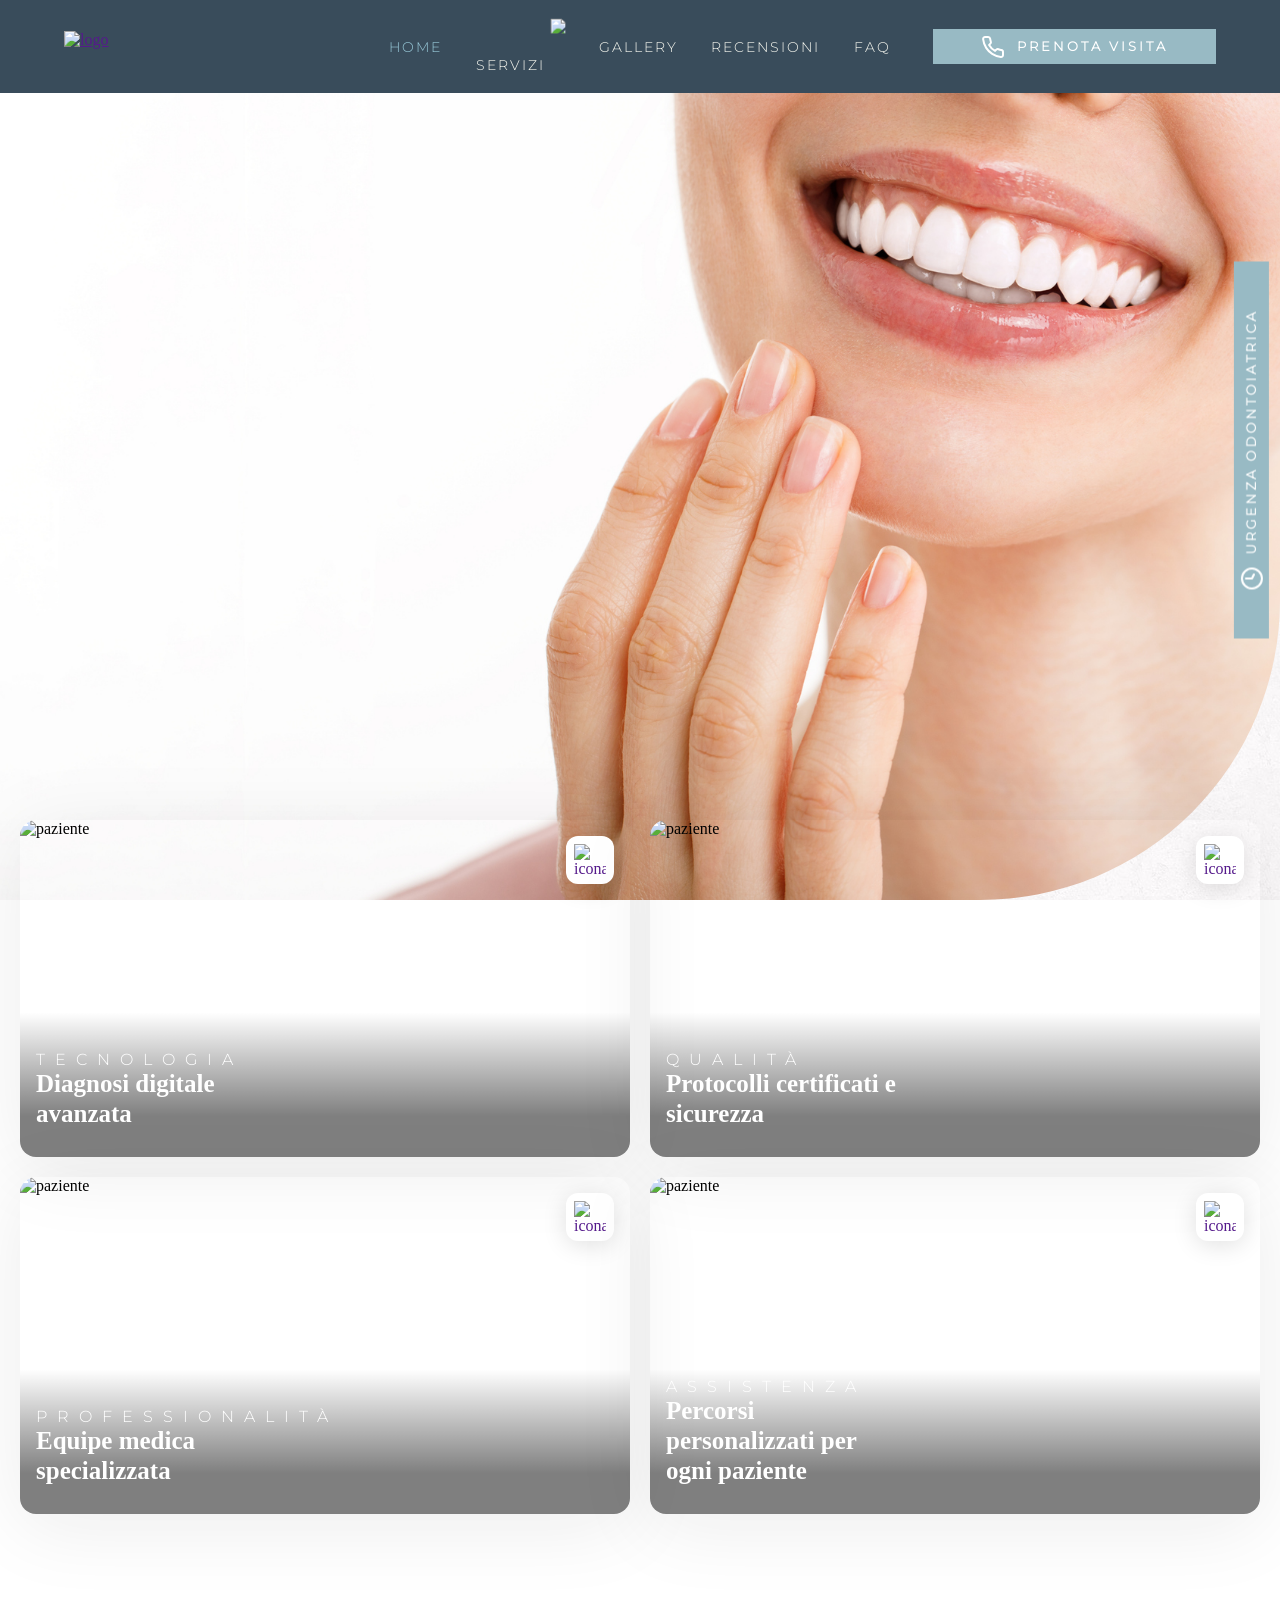
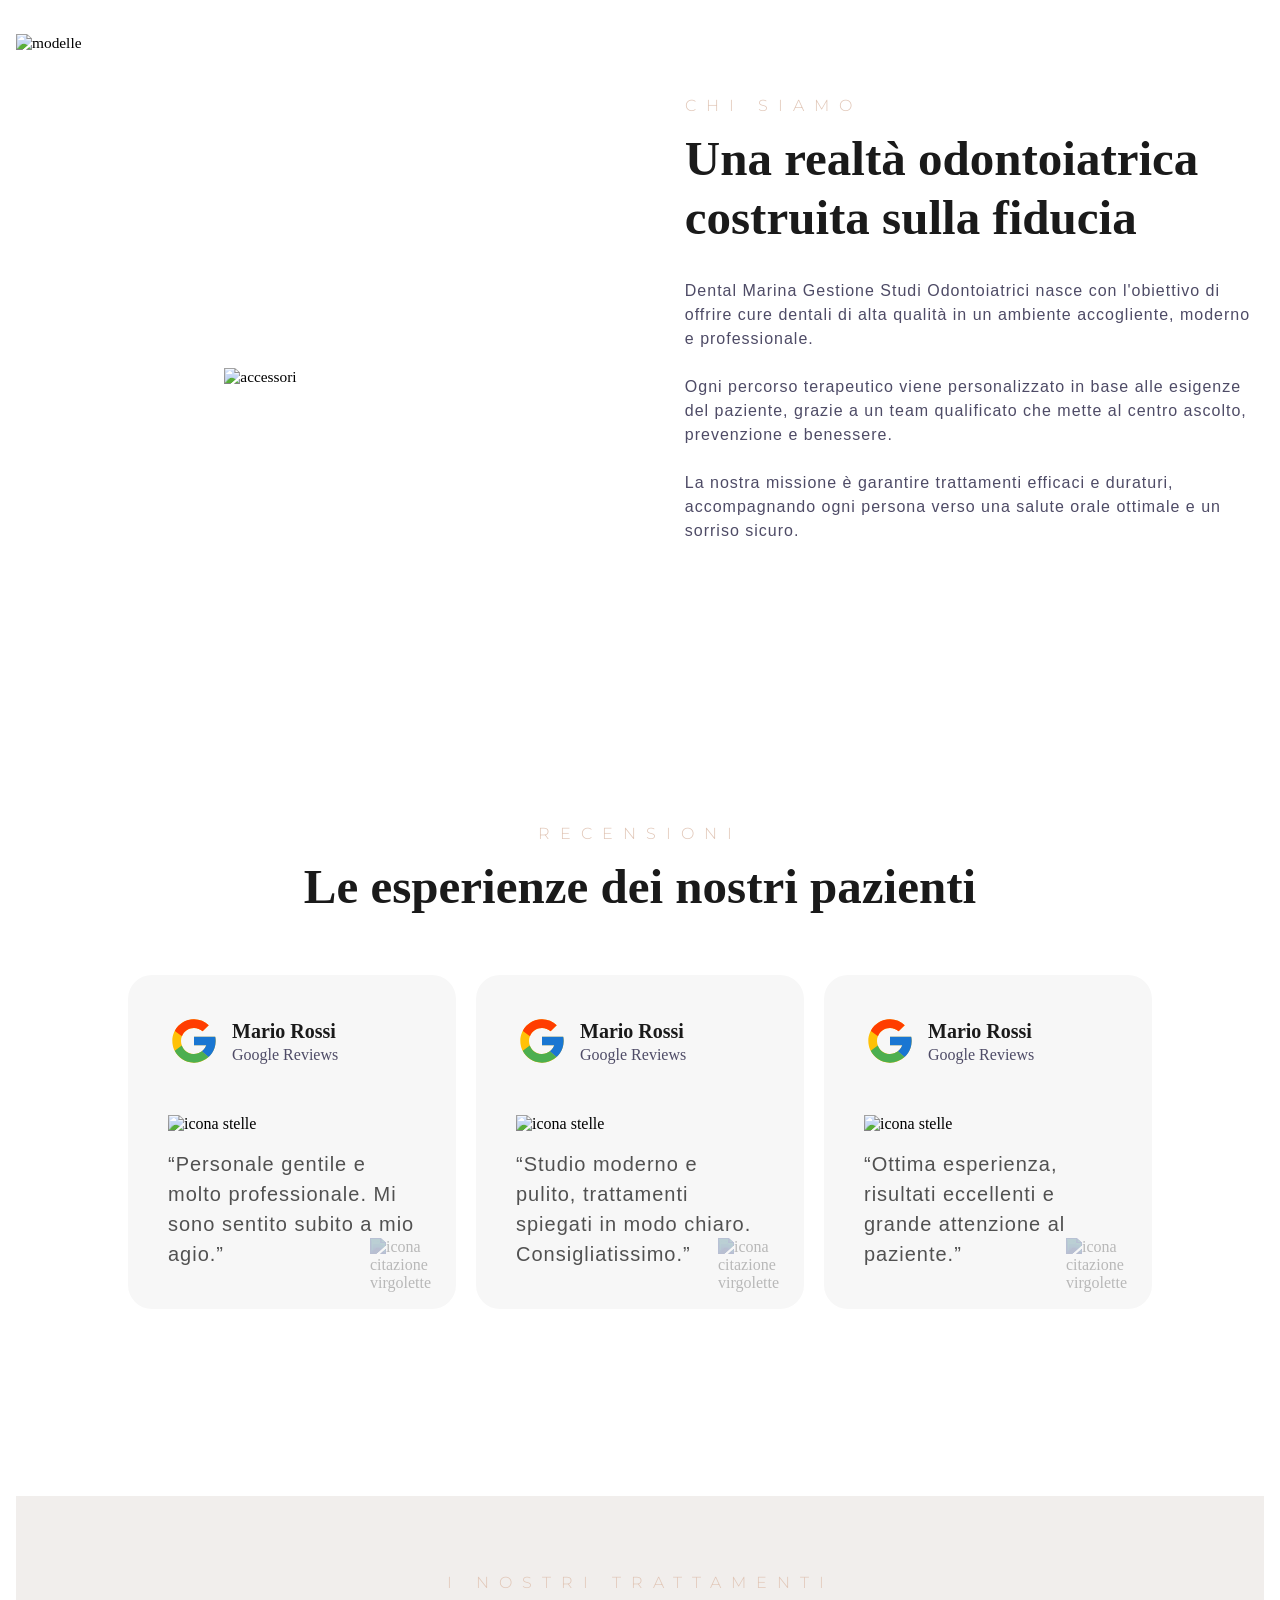
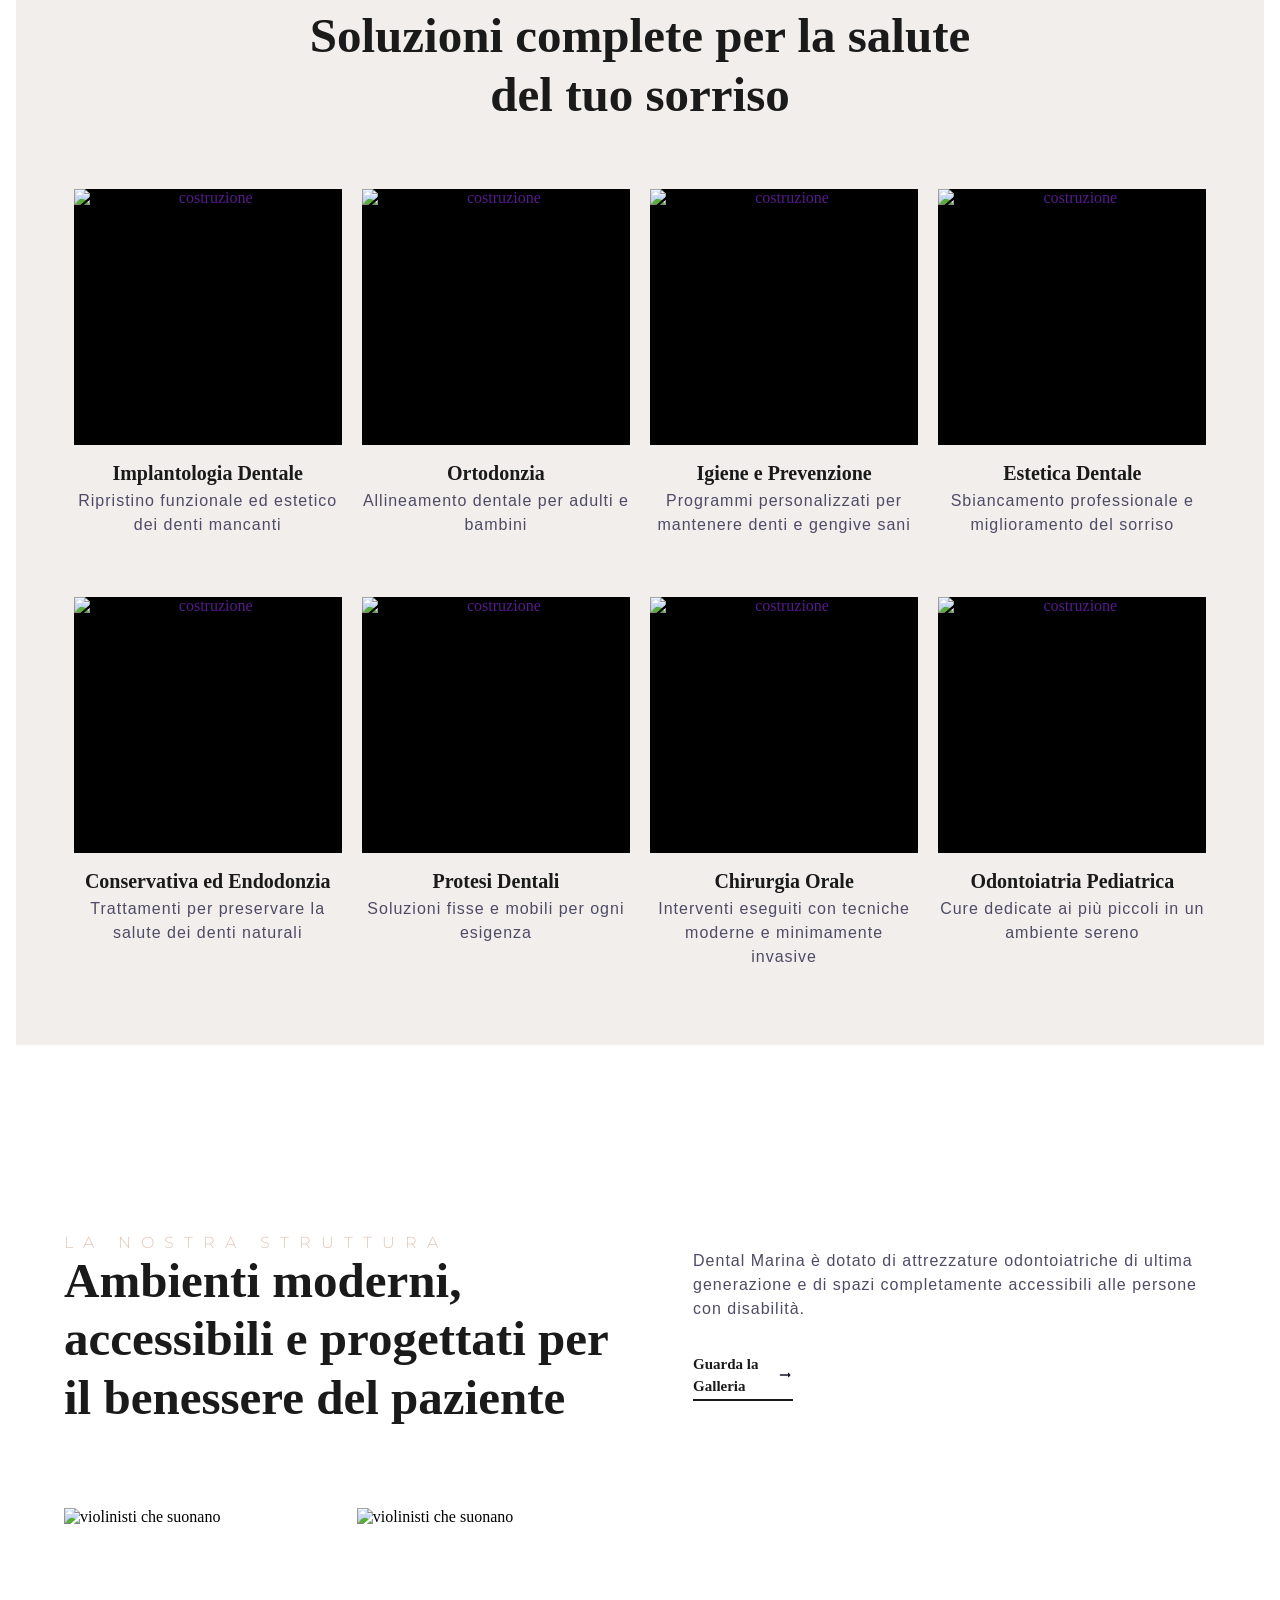
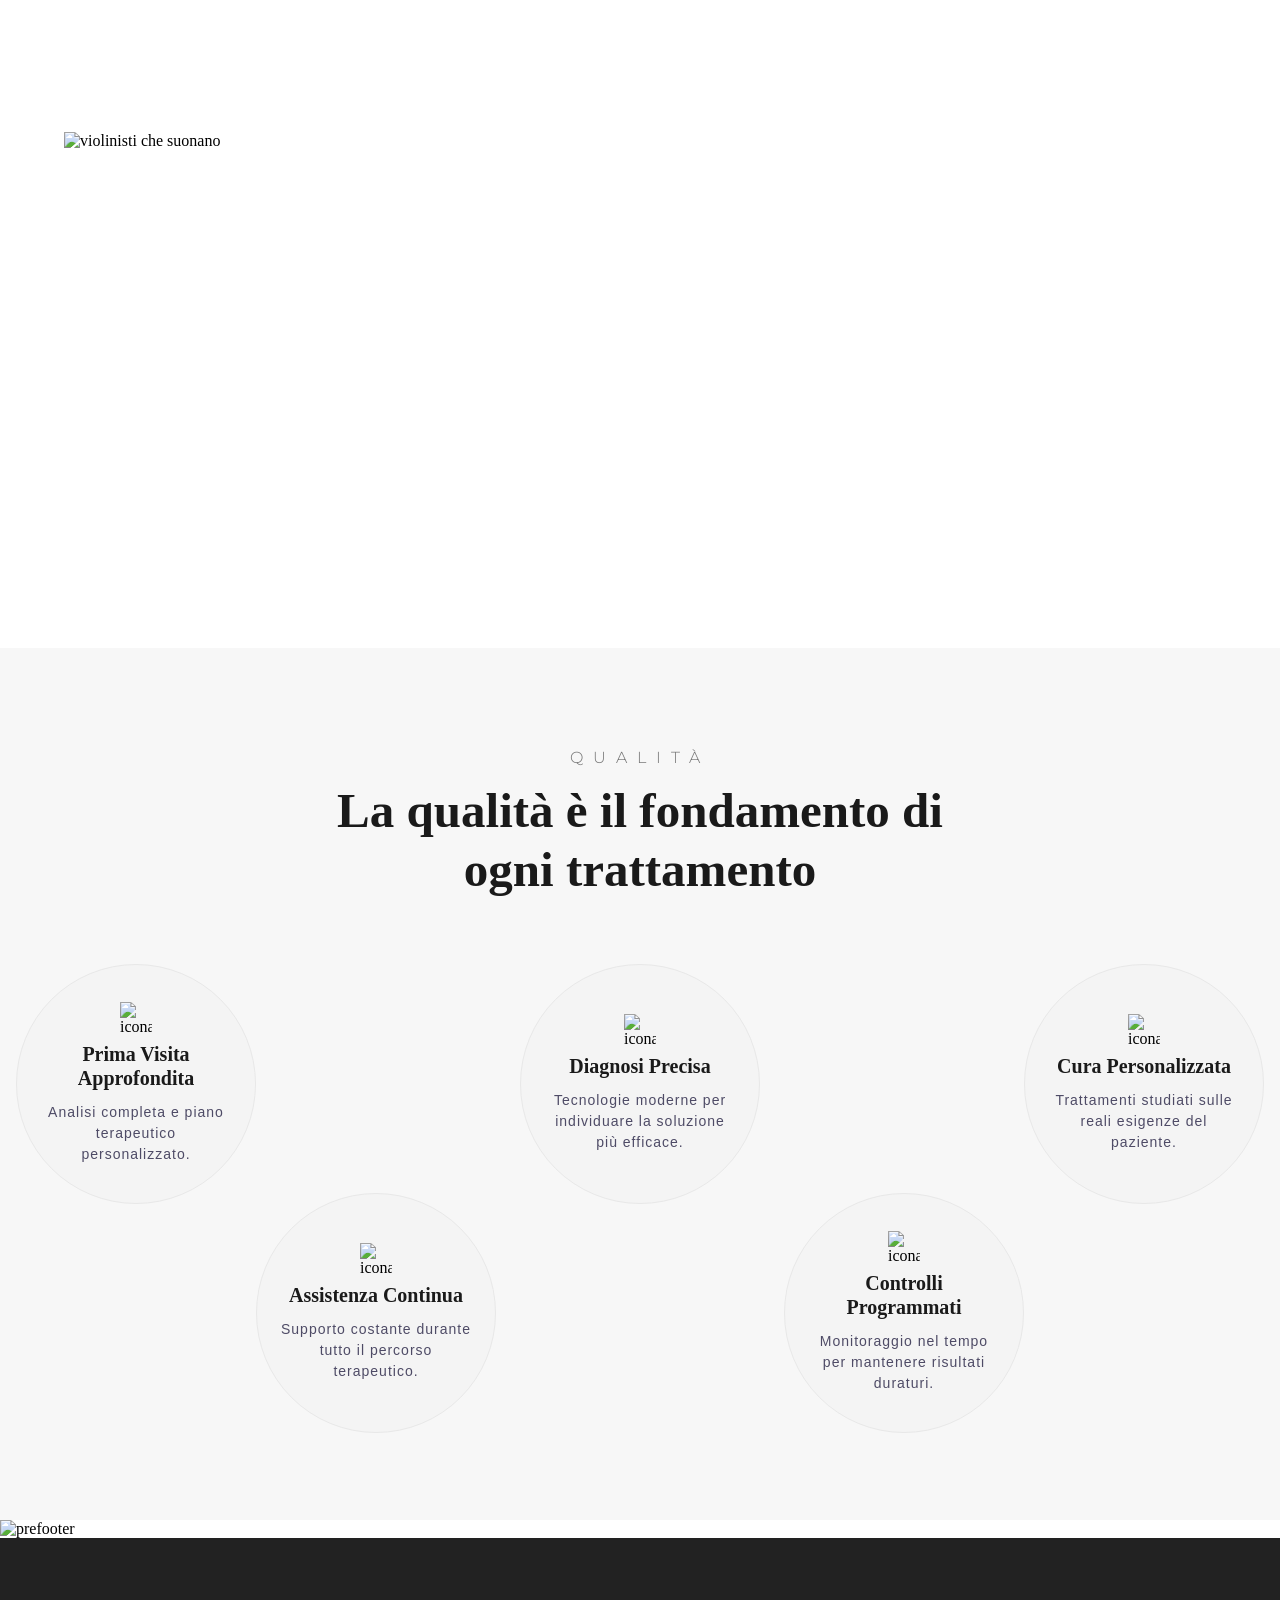
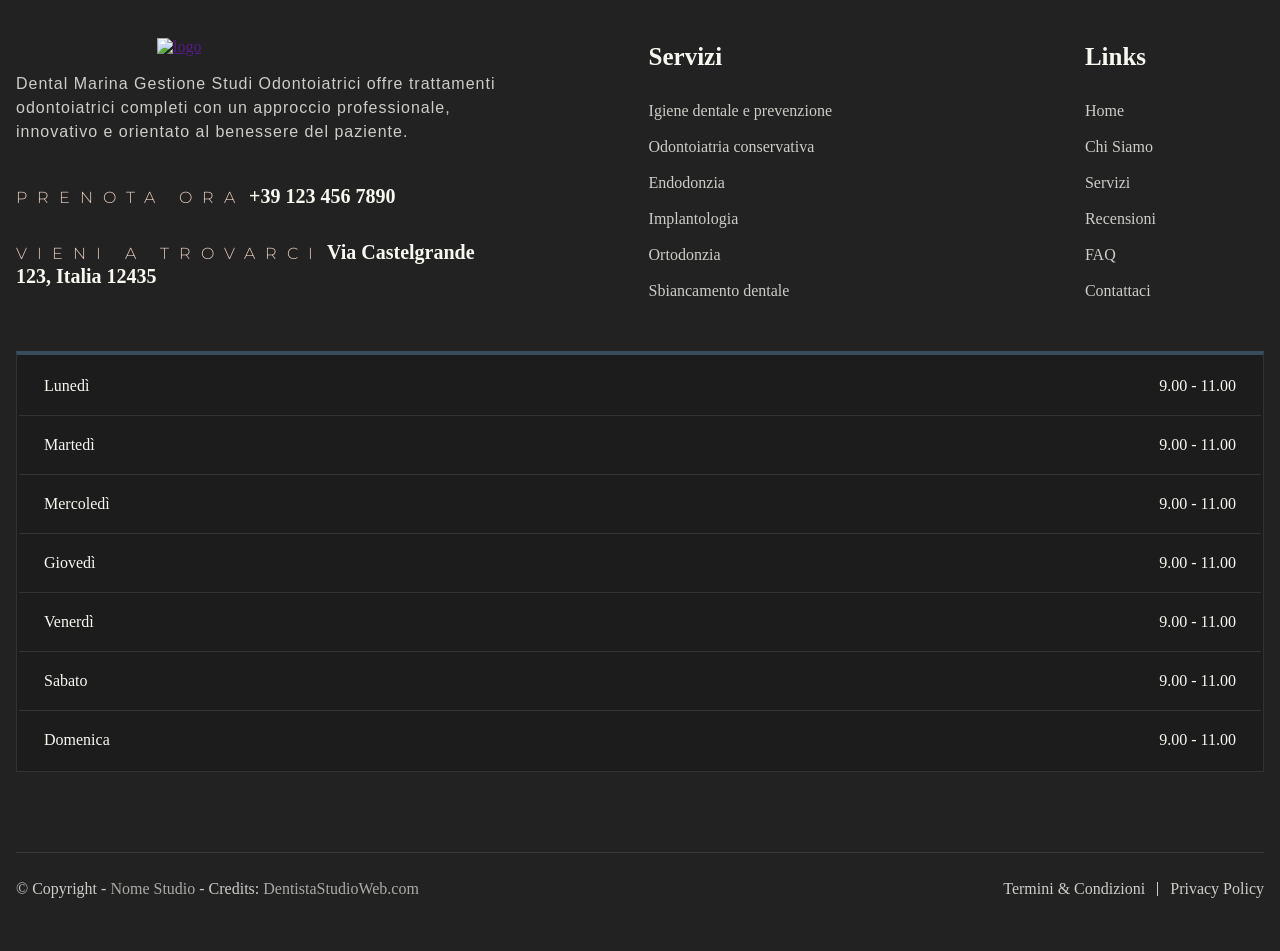
==== commit ecc24423: "header e sezioni" ====
--- a/ale/index.html
+++ b/ale/index.html
@@ -24,31 +24,44 @@
    </head>
    <body>
 
-      <header id="cs-navigation">
-         <div class="cs-top-bar">
-            <div class="cs-top-container">
-                  <a href="" class="cs-logo cs-top-logo" aria-label="back to home">
-                     <!--White Logo-->
-                     <img class="cs-light" src="https://csimages.lon1.digitaloceanspaces.com/logo/altocode/002.png" alt="logo" width="197" height="43" aria-hidden="true" decoding="async">
-                     <!--Dark Logo-->
-                     <img class="cs-dark" src="https://csimages.lon1.digitaloceanspaces.com/logo/altocode/002.png" alt="logo" width="197" height="43" aria-hidden="true" decoding="async">
-                  </a>
-                  <div class="cs-top-contact">
-                     <a href="tel:+39 123 456 78 90" class="cs-top-link">
-                        <img class="cs-link-icon" src="https://csimg.nyc3.cdn.digitaloceanspaces.com/Icons/phone-1a.svg" alt="logo" width="24" height="24" aria-hidden="true" decoding="async">
-                        +39 123 456 78 90
-                     </a>
-                  </div>
-                  <a href="" class="btn-main">prenota una visita</a>
-                  <a href="" class="btn-main">chiama per un'urgenza</a>
-            </div>
-         </div>
+      <div id="contactModal" class="modal">
+         <div class="modal-content">
+            <span class="close" onclick="closeModal()">&times;</span>
+            <h2 class="modal-title">Contattaci</h2>
+            <div class="contact-item">
+               <p>Per una risposta veloce</p>
+               <a href="https://wa.me/3913481506" target="_blank">
+                  <svg xmlns="http://www.w3.org/2000/svg" viewBox="0 0 24 24" width="20" height="20" fill="currentColor">
+                     <path d="M12 2C6.48 2 2 6.48 2 12c0 1.77.46 3.43 1.26 4.88L2 22l5.25-1.23A9.96 9.96 0 0 0 12 22c5.52 0 10-4.48 10-10S17.52 2 12 2zm0 18c-1.61 0-3.12-.43-4.42-1.18l-.32-.18-3.12.73.74-3.04-.2-.31A7.96 7.96 0 0 1 4 12c0-4.41 3.59-8 8-8s8 3.59 8 8-3.59 8-8 8zm4.39-5.46c-.24-.12-1.42-.7-1.64-.78-.22-.08-.38-.12-.54.12s-.62.78-.76.94c-.14.16-.28.18-.52.06-.24-.12-1.02-.38-1.94-1.2-.72-.64-1.21-1.43-1.35-1.67-.14-.24-.01-.37.11-.49.11-.11.24-.28.36-.42.12-.14.16-.24.24-.4.08-.16.04-.3-.02-.42-.06-.12-.54-1.3-.74-1.78-.2-.47-.4-.41-.54-.42h-.46c-.16 0-.42.06-.64.3s-.84.82-.84 2c0 1.17.86 2.31.98 2.47.12.16 1.7 2.6 4.12 3.64.58.25 1.03.39 1.38.5.58.18 1.1.16 1.52.1.46-.07 1.42-.58 1.62-1.14.2-.56.2-1.04.14-1.14-.06-.1-.22-.16-.46-.28z"/>
+                  </svg>
+                  WhatsApp
+               </a>
+            </div>
+            <div class="contact-item">
+               <p>Chiama quando vuoi</p>
+               <a href="tel:+3913481506">
+                  <svg xmlns="http://www.w3.org/2000/svg" viewBox="0 0 24 24" width="20" height="20" fill="currentColor">
+                     <path d="M6.62 10.79a15.05 15.05 0 0 0 6.59 6.59l2.2-2.2c.27-.27.67-.36 1.02-.24 1.12.37 2.33.57 3.57.57.55 0 1 .45 1 1V21c0 .55-.45 1-1 1C10.07 22 2 13.93 2 4c0-.55.45-1 1-1h3.5c.55 0 1 .45 1 1 0 1.24.2 2.45.57 3.57.11.35.03.74-.25 1.02l-2.2 2.2z"/>
+                  </svg>
+                  +39 391 348 1506
+               </a>
+            </div>
+            <div class="contact-item">
+               <p>Invia una Email</p>
+               <a href="mailto:alex.beery08@gmail.com">
+                  <svg xmlns="http://www.w3.org/2000/svg" viewBox="0 0 24 24" width="20" height="20" fill="currentColor">
+                     <path d="M20 4H4c-1.1 0-2 .9-2 2v12c0 1.1.9 2 2 2h16c1.1 0 2-.9 2-2V6c0-1.1-.9-2-2-2zm0 3.2-8 5-8-5V6l8 5 8-5v1.2z"/>
+                  </svg>
+                  alex.beery08@gmail.com
+               </a>
+            </div>
+         </div>
+      </div>
+
+      <header id="header">
          <div class="cs-container">
-            <a href="" class="cs-logo cs-bottom-logo" aria-label="back to home">
-                  <!--White Logo-->
-                  <img class="cs-light" src="https://csimages.lon1.digitaloceanspaces.com/logo/altocode/002.png" alt="logo" width="197" height="43" aria-hidden="true" decoding="async">
-                  <!--Dark Logo-->
-                  <img class="cs-dark" src="https://csimages.lon1.digitaloceanspaces.com/logo/altocode/002.png" alt="logo" width="197" height="43" aria-hidden="true" decoding="async">
+            <a href="" class="cs-logo" aria-label="back to home">
+                  <img src="https://csimages.lon1.digitaloceanspaces.com/logo/altocode/003.png" alt="logo" width="210" height="29" aria-hidden="true" decoding="async">
             </a>
             <nav class="cs-nav" role="navigation">
                   <button class="cs-toggle" aria-label="mobile menu toggle">
@@ -65,48 +78,89 @@
                                  Home
                               </a>
                         </li>
-                        <li class="cs-li">
-                              <a href="" class="cs-li-link">
-                                 Prodotti
-                              </a>
-                        </li>
                         <li class="cs-li cs-dropdown" tabindex="0">
                               <span class="cs-li-link">
                                  Servizi
-                                 <img class="cs-drop-icon" src="https://csimg.nyc3.cdn.digitaloceanspaces.com/Icons/down2.svg" alt="dropdown icon" width="15" height="15" decoding="async" aria-hidden="true">
+                                 <img class="cs-drop-icon" src="https://csimg.nyc3.cdn.digitaloceanspaces.com/Icons/down-gold.svg" alt="dropdown icon" width="15" height="15" decoding="async" aria-hidden="true">
                               </span>
                               <ul class="cs-drop-ul">
                                  <li class="cs-drop-li">
-                                    <a href="" class="cs-li-link cs-drop-link">Web Design</a>
+                                    <a href="" class="cs-li-link cs-drop-link">implantologia dentale</a>
                                  </li>
                                  <li class="cs-drop-li">
-                                    <a href="" class="cs-li-link cs-drop-link">SEO</a>
+                                    <a href="" class="cs-li-link cs-drop-link">ortodonzia</a>
+                                 </li>
+                                 <li class="cs-drop-li">
+                                    <a href="" class="cs-li-link cs-drop-link">igiene e prevenzione</a>
+                                 </li>
+                                 <li class="cs-drop-li">
+                                    <a href="" class="cs-li-link cs-drop-link">estetica dentale</a>
+                                 </li>
+                                 <li class="cs-drop-li">
+                                    <a href="" class="cs-li-link cs-drop-link">conservativa ed ortodonzia</a>
+                                 </li>
+                                 <li class="cs-drop-li">
+                                    <a href="" class="cs-li-link cs-drop-link">protesi dentale</a>
+                                 </li>
+                                 <li class="cs-drop-li">
+                                    <a href="" class="cs-li-link cs-drop-link">chirurgia orale</a>
+                                 </li>
+                                 <li class="cs-drop-li">
+                                    <a href="" class="cs-li-link cs-drop-link">odontoiatria pediatrica</a>
                                  </li>
                               </ul>
                         </li>
                         <li class="cs-li">
                               <a href="" class="cs-li-link">
-                                 Blog
+                                 Gallery
                               </a>
                         </li>
                         <li class="cs-li">
                               <a href="" class="cs-li-link">
-                                 Contatti
+                                 Recensioni
+                              </a>
+                        </li>
+                        <li class="cs-li">
+                              <a href="" class="cs-li-link">
+                                 FAQ
                               </a>
                         </li>
                      </ul>
                   </div>
             </nav>
+            <a href="" class="btn-main">
+               <svg width="24" height="24" viewBox="0 0 24 24" fill="none" stroke="currentColor" stroke-width="2" stroke-linecap="round" stroke-linejoin="round">
+                  <path d="M22 16.92v3a2 2 0 0 1-2.18 2 19.79 19.79 0 0 1-8.63-3.07 19.5 19.5 0 0 1-6-6 19.79 19.79 0 0 1-3.07-8.67A2 2 0 0 1 4.11 2h3a2 2 0 0 1 2 1.72 12.84 12.84 0 0 0 .7 2.81 2 2 0 0 1-.45 2.11L8.09 9.91a16 16 0 0 0 6 6l1.27-1.27a2 2 0 0 1 2.11-.45 12.84 12.84 0 0 0 2.81.7A2 2 0 0 1 22 16.92z"></path>
+               </svg>
+               Prenota Visita
+            </a>
          </div>
       </header>
+
+      <button class="btn-main side-button"><svg
+    width="24"
+    height="24"
+    viewBox="0 0 24 24"
+    fill="none"
+    stroke="currentColor"
+    stroke-width="2"
+    stroke-linecap="round"
+    stroke-linejoin="round"
+>
+    <circle cx="12" cy="12" r="10"></circle>
+    <polyline points="12 6 12 12 16 14"></polyline>
+</svg>Urgenza Odontoiatrica</button>
 
       <section id="hero-1957">
          <div class="cs-container d-block d-lg-none">
             <div class="cs-content">
-                  <span class="cs-topper">benessere dentale</span>
-                  <h1 class="cs-title">Il Tuo Sorriso, La Nostra Priorità</h1>
-                  <p class="cs-text">Consectetur adipiscing elit, sed do eiusmod tempor incididunt dolore magna aliqua quis nostrud exerc.</p>
-                  <a href="" class="cs-button-solid">Prenota Appuntamento</a>
+                  <span class="cs-topper">DENTAL MARINA</span>
+                  <h1 class="cs-title">Il sorriso che meriti, la professionalità che cerchi</h1>
+                  <p class="cs-text">
+                     Da anni ci prendiamo cura della salute orale di adulti e bambini con trattamenti odontoiatrici moderni, 
+                     tecnologie avanzate e un approccio centrato sul paziente.
+                  </p>
+                  <a href="" class="cs-button-solid">Prenota una Visita</a>
             </div>
          </div>
          <picture class="cs-background">
@@ -125,8 +179,8 @@
                               <img class="cs-icon" loading="lazy" decoding="async" src="https://csimg.nyc3.cdn.digitaloceanspaces.com/Images/Icons/black-up-right-arrow.svg" alt="icona" width="32" height="32">
                         </picture>
                         <div class="cs-flex">
-                              <span class="cs-topper">Cura il tuo sorriso</span>
-                              <h3 class="cs-h3">Servizi odontoiatrici completi</h3>
+                              <span class="cs-topper">Tecnologia</span>
+                              <h3 class="cs-h3">Diagnosi digitale avanzata</h3>
                         </div>
                      </a>
                      <picture class="cs-item-background">
@@ -141,8 +195,8 @@
                               <img class="cs-icon" loading="lazy" decoding="async" src="https://csimg.nyc3.cdn.digitaloceanspaces.com/Images/Icons/black-up-right-arrow.svg" alt="icona" width="32" height="32">
                         </picture>
                         <div class="cs-flex">
-                              <span class="cs-topper">Skin Care</span>
-                              <h3 class="cs-h3">Sorridere con serenità</h3>
+                              <span class="cs-topper">Qualità</span>
+                              <h3 class="cs-h3">Protocolli certificati e sicurezza</h3>
                         </div>
                      </a>
                      <picture class="cs-item-background">
@@ -157,8 +211,8 @@
                               <img class="cs-icon" loading="lazy" decoding="async" src="https://csimg.nyc3.cdn.digitaloceanspaces.com/Images/Icons/black-up-right-arrow.svg" alt="icona" width="32" height="32">
                         </picture>
                         <div class="cs-flex">
-                              <span class="cs-topper">Pensate per te</span>
-                              <h3 class="cs-h3">Tutti i servizi di cui hai bisogno</h3>
+                              <span class="cs-topper">Professionalità</span>
+                              <h3 class="cs-h3">Equipe medica specializzata</h3>
                         </div>
                      </a>
                      <picture class="cs-item-background">
@@ -173,8 +227,8 @@
                               <img class="cs-icon" loading="lazy" decoding="async" src="https://csimg.nyc3.cdn.digitaloceanspaces.com/Images/Icons/black-up-right-arrow.svg" alt="icona" width="32" height="32">
                         </picture>
                         <div class="cs-flex">
-                              <span class="cs-topper">Ogni paziente è unico</span>
-                              <h3 class="cs-h3">Ascoltiamo le tue esigenze</h3>
+                              <span class="cs-topper">Assistenza</span>
+                              <h3 class="cs-h3">Percorsi personalizzati per ogni paziente</h3>
                         </div>
                      </a>
                      <picture class="cs-item-background">
@@ -203,15 +257,18 @@
             </div>
             <div class="cs-content">
                   <span class="cs-topper">Chi Siamo</span>
-                  <h2 class="cs-title">Un Guardaroba Accessibile che le Donne Possono Indossare</h2>
+                  <h2 class="cs-title">Una realtà odontoiatrica costruita sulla fiducia</h2>
                   <p class="cs-text">
-                     Immergiti nell’esaltante mondo della pesca con AltoWearing, un brand di abbigliamento 
-                     dinamico ed energico, pensato esclusivamente per chi vive per l’adrenalina della cattura. 
-                     Per i pescatori appassionati che sentono il battito accelerare al minimo 
-                     strattone sulla lenza, AltoWearing cattura l’essenza di quel momento mozzafiato 
-                     in cui pesce e pescatore si sfidano in una danza intensa di abilità e strategia.
+                     Dental Marina Gestione Studi Odontoiatrici nasce con l'obiettivo di offrire cure dentali di 
+                     alta qualità in un ambiente accogliente, moderno e professionale.<br><br>
+
+                     Ogni percorso terapeutico viene personalizzato in base alle esigenze del paziente, grazie a un 
+                     team qualificato che mette al centro ascolto, prevenzione e benessere.<br><br>
+
+                     La nostra missione è garantire trattamenti efficaci e duraturi, accompagnando ogni persona verso 
+                     una salute orale ottimale e un sorriso sicuro.
                   </p>
-                  <a href="" class="cs-button-solid">Scopri di Più</a>
+                  <!-- <a href="" class="cs-button-solid">Scopri lo Studio</a> -->
             </div>
          </div>
       </section>
@@ -220,7 +277,7 @@
          <div class="cs-container">
             <div class="cs-content">
                   <span class="cs-topper">Recensioni</span>
-                  <h2 class="cs-title">Cosa Dicono I Nostri Pazienti</h2>
+                  <h2 class="cs-title">Le esperienze dei nostri pazienti</h2>
             </div>
             <ul class="cs-card-group">
                   <li class="cs-item">
@@ -290,8 +347,8 @@
       <section id="services-2355">
          <div class="cs-container">
             <div class="cs-content">
-                  <span class="cs-topper">Portfolio</span>
-                  <h2 class="cs-title">Dai un'Occhiata ai Nostri Ultimi Progetti</h2>
+                  <span class="cs-topper">I Nostri Trattamenti</span>
+                  <h2 class="cs-title">Soluzioni complete per la salute del tuo sorriso</h2>
             </div>                  
             <ul class="cs-card-group">
                   <li class="cs-item">
@@ -301,9 +358,9 @@
                               <source media="(min-width: 601px)" srcset="https://csimg.nyc3.cdn.digitaloceanspaces.com/Images/MISC/building11.jpg">
                               <img loading="lazy" decoding="async" src="https://csimg.nyc3.cdn.digitaloceanspaces.com/Images/MISC/building11.jpg" alt="costruzione" width="305" height="340">
                         </picture>
-                        <h3 class="cs-h3">Nova Green Hub</h3>
-                        <p class="cs-item-text">
-                              Architettura Sostenibile
+                        <h3 class="cs-h3">Implantologia Dentale</h3>
+                        <p class="cs-item-text">
+                              Ripristino funzionale ed estetico dei denti mancanti
                         </p>
                      </a>
                   </li>
@@ -314,9 +371,9 @@
                               <source media="(min-width: 601px)" srcset="https://csimg.nyc3.cdn.digitaloceanspaces.com/Images/MISC/building10.jpg">
                               <img loading="lazy" decoding="async" src="https://csimg.nyc3.cdn.digitaloceanspaces.com/Images/MISC/building10.jpg" alt="costruzione" width="305" height="340">
                         </picture>
-                        <h3 class="cs-h3">Centro di Ricerca Ioku</h3>
-                        <p class="cs-item-text">
-                              Architettura Sostenibile
+                        <h3 class="cs-h3">Ortodonzia</h3>
+                        <p class="cs-item-text">
+                              Allineamento dentale per adulti e bambini
                         </p>
                      </a>
                   </li>
@@ -327,9 +384,9 @@
                               <source media="(min-width: 601px)" srcset="https://csimg.nyc3.cdn.digitaloceanspaces.com/Images/MISC/building15.jpg">
                               <img loading="lazy" decoding="async" src="https://csimg.nyc3.cdn.digitaloceanspaces.com/Images/MISC/building15.jpg" alt="costruzione" width="305" height="340">
                         </picture>
-                        <h3 class="cs-h3">Niagu passive house</h3>
-                        <p class="cs-item-text">
-                              Architettura Sostenibile
+                        <h3 class="cs-h3">Igiene e Prevenzione</h3>
+                        <p class="cs-item-text">
+                              Programmi personalizzati per mantenere denti e gengive sani
                         </p>
                      </a>
                   </li>
@@ -340,9 +397,9 @@
                               <source media="(min-width: 601px)" srcset="https://csimg.nyc3.cdn.digitaloceanspaces.com/Images/MISC/building16.jpg">
                               <img loading="lazy" decoding="async" src="https://csimg.nyc3.cdn.digitaloceanspaces.com/Images/MISC/building16.jpg" alt="costruzione" width="305" height="340">
                         </picture>
-                        <h3 class="cs-h3">Centro di Ricerca Ioku</h3>
-                        <p class="cs-item-text">
-                              Architettura Sostenibile
+                        <h3 class="cs-h3">Estetica Dentale</h3>
+                        <p class="cs-item-text">
+                              Sbiancamento professionale e miglioramento del sorriso
                         </p>
                      </a>
                   </li>
@@ -353,9 +410,9 @@
                               <source media="(min-width: 601px)" srcset="https://csimg.nyc3.cdn.digitaloceanspaces.com/Images/MISC/building11.jpg">
                               <img loading="lazy" decoding="async" src="https://csimg.nyc3.cdn.digitaloceanspaces.com/Images/MISC/building11.jpg" alt="costruzione" width="305" height="340">
                         </picture>
-                        <h3 class="cs-h3">Nova Green Hub</h3>
-                        <p class="cs-item-text">
-                              Architettura Sostenibile
+                        <h3 class="cs-h3">Conservativa ed Endodonzia</h3>
+                        <p class="cs-item-text">
+                              Trattamenti per preservare la salute dei denti naturali
                         </p>
                      </a>
                   </li>
@@ -366,9 +423,9 @@
                               <source media="(min-width: 601px)" srcset="https://csimg.nyc3.cdn.digitaloceanspaces.com/Images/MISC/building10.jpg">
                               <img loading="lazy" decoding="async" src="https://csimg.nyc3.cdn.digitaloceanspaces.com/Images/MISC/building10.jpg" alt="costruzione" width="305" height="340">
                         </picture>
-                        <h3 class="cs-h3">Centro di Ricerca Ioku</h3>
-                        <p class="cs-item-text">
-                              Architettura Sostenibile
+                        <h3 class="cs-h3">Protesi Dentali</h3>
+                        <p class="cs-item-text">
+                              Soluzioni fisse e mobili per ogni esigenza
                         </p>
                      </a>
                   </li>
@@ -379,9 +436,9 @@
                               <source media="(min-width: 601px)" srcset="https://csimg.nyc3.cdn.digitaloceanspaces.com/Images/MISC/building15.jpg">
                               <img loading="lazy" decoding="async" src="https://csimg.nyc3.cdn.digitaloceanspaces.com/Images/MISC/building15.jpg" alt="costruzione" width="305" height="340">
                         </picture>
-                        <h3 class="cs-h3">Niagu passive house</h3>
-                        <p class="cs-item-text">
-                              Architettura Sostenibile
+                        <h3 class="cs-h3">Chirurgia Orale</h3>
+                        <p class="cs-item-text">
+                              Interventi eseguiti con tecniche moderne e minimamente invasive
                         </p>
                      </a>
                   </li>
@@ -392,9 +449,9 @@
                               <source media="(min-width: 601px)" srcset="https://csimg.nyc3.cdn.digitaloceanspaces.com/Images/MISC/building16.jpg">
                               <img loading="lazy" decoding="async" src="https://csimg.nyc3.cdn.digitaloceanspaces.com/Images/MISC/building16.jpg" alt="costruzione" width="305" height="340">
                         </picture>
-                        <h3 class="cs-h3">Centro di Ricerca Ioku</h3>
-                        <p class="cs-item-text">
-                              Architettura Sostenibile
+                        <h3 class="cs-h3">Odontoiatria Pediatrica</h3>
+                        <p class="cs-item-text">
+                              Cure dedicate ai più piccoli in un ambiente sereno
                         </p>
                      </a>
                   </li>
@@ -402,23 +459,133 @@
          </div>
       </section>
 
-      <section id="loghi">
+      <section id="gallery-42">
          <div class="cs-container">
-            <div class="cs-row">
-               <img class="cs-logo logo1" src="images/logo-html.png" alt="logo html" width="287" height="65" loading="lazy" decoding="async">
-               <img class="cs-logo logo2" src="images/logo-css.png" alt="logo css" width="287" height="65" loading="lazy" decoding="async">
-               <img class="cs-logo logo3" src="images/logo-analytics.png" alt="logo analytics" width="235" height="53" loading="lazy" decoding="async">
-            </div>
-            <div class="cs-row">
-               <img class="cs-logo logo4" src="images/logo-google.png" alt="logo google" width="228" height="61" loading="lazy" decoding="async">
-               <img class="cs-logo logo5" src="images/logo-js.png" alt="logo javascript" width="228" height="61" loading="lazy" decoding="async">
-               <img class="cs-logo logo6" src="images/logo-vercel.png" alt="logo vercel" width="228" height="61" loading="lazy" decoding="async">
+            <div class="cs-content">
+                  <div class="cs-flex">
+                     <span class="cs-topper">La Nostra Struttura</span>
+                     <h2 class="cs-title">Ambienti moderni, accessibili e progettati per il benessere del paziente</h2>
+                  </div>
+                  <div class="cs-flex">
+                     <p class="cs-text">
+                        Dental Marina è dotato di attrezzature odontoiatriche di ultima generazione e 
+                        di spazi completamente accessibili alle persone con disabilità.
+                     </p>
+                     <a aria-label="Scopri tutti i nostri eventi" href="" class="cs-link">
+                        Guarda la Galleria
+                        <svg width="24" height="24" viewBox="0 0 24 24" fill="none" xmlns="http://www.w3.org/2000/svg">
+                              <path d="M16.01 11H5C4.45 11 4 11.45 4 12C4 12.55 4.45 13 5 13H16.01V14.79C16.01 15.24 16.55 15.46 16.86 15.14L19.64 12.35C19.83 12.15 19.83 11.84 19.64 11.64L16.86 8.84999C16.55 8.52999 16.01 8.75999 16.01 9.19999V11Z" fill="#14142B"/>
+                        </svg>
+                     </a>
+                  </div>
+            </div>
+            <div class="cs-image-group">
+                  <picture class="cs-picture cs-picture-1">
+                     <source media="(max-width: 600px)" srcset="https://csimg.nyc3.digitaloceanspaces.com/Gallery/orchestra1-m.jpg">
+                     <source media="(min-width: 601px)" srcset="https://csimg.nyc3.digitaloceanspaces.com/Gallery/orchestra1.jpg">
+                     <img loading="lazy" decoding="async" src="https://csimg.nyc3.digitaloceanspaces.com/Gallery/orchestra1.jpg" alt="violinisti che suonano" width="380" height="271">
+                  </picture>
+                  <picture class="cs-picture cs-picture-2">
+                     <source media="(max-width: 600px)" srcset="https://csimg.nyc3.digitaloceanspaces.com/Gallery/orchestra2-m.jpg">
+                     <source media="(min-width: 601px)" srcset="https://csimg.nyc3.digitaloceanspaces.com/Gallery/orchestra2.jpg">
+                     <img loading="lazy" decoding="async" src="https://csimg.nyc3.digitaloceanspaces.com/Gallery/orchestra2.jpg" alt="violinisti che suonano" width="380" height="271">
+                  </picture>
+                  <picture class="cs-picture cs-picture-3">
+                     <source media="(max-width: 600px)" srcset="https://csimg.nyc3.digitaloceanspaces.com/Gallery/orchestra3-m.jpg">
+                     <source media="(min-width: 601px)" srcset="https://csimg.nyc3.digitaloceanspaces.com/Gallery/orchestra3.jpg">
+                     <img loading="lazy" decoding="async" src="https://csimg.nyc3.digitaloceanspaces.com/Gallery/orchestra3.jpg" alt="violinisti che suonano" width="780" height="582">
+                  </picture>
+                  <picture class="cs-picture cs-picture-4">
+                     <source media="(max-width: 600px)" srcset="https://csimg.nyc3.digitaloceanspaces.com/Gallery/orchestra4-m.jpg">
+                     <source media="(min-width: 601px)" srcset="https://csimg.nyc3.digitaloceanspaces.com/Gallery/orchestra4.jpg">
+                     <img loading="lazy" decoding="async" src="https://csimg.nyc3.digitaloceanspaces.com/Gallery/orchestra4.jpg" alt="violinisti che suonano" width="780" height="582">
+                  </picture>
+                  <picture class="cs-picture cs-picture-5">
+                     <source media="(max-width: 600px)" srcset="https://csimg.nyc3.digitaloceanspaces.com/Gallery/orchestra5-m.jpg">
+                     <source media="(min-width: 601px)" srcset="https://csimg.nyc3.digitaloceanspaces.com/Gallery/orchestra5.jpg">
+                     <img loading="lazy" decoding="async" src="https://csimg.nyc3.digitaloceanspaces.com/Gallery/orchestra5.jpg" alt="violinisti che suonano" width="380" height="271">
+                  </picture>
+                  <picture class="cs-picture cs-picture-6">
+                     <source media="(max-width: 600px)" srcset="https://csimg.nyc3.digitaloceanspaces.com/Gallery/orchestra6-m.jpg">
+                     <source media="(min-width: 601px)" srcset="https://csimg.nyc3.digitaloceanspaces.com/Gallery/orchestra6.jpg">
+                     <img loading="lazy" decoding="async" src="https://csimg.nyc3.digitaloceanspaces.com/Gallery/orchestra6.jpg" alt="violinisti che suonano" width="380" height="271">
+                  </picture>
             </div>
          </div>
       </section>
 
+      <section id="steps-1376">
+         <div class="cs-container">
+            <div class="cs-content">
+                  <span class="cs-topper">Qualità</span>
+                  <h2 class="cs-title">La qualità è il fondamento di ogni trattamento</h2>
+            </div>
+            <div class="cs-card-group">
+                  <div class="cs-group1">
+                     <div class="cs-item">
+                        <picture class="cs-picture">
+                              <img class="cs-icon" loading="lazy" decoding="async"
+                                 src="https://csimg.nyc3.cdn.digitaloceanspaces.com/Icons/step1.svg" alt="icona grafica" width="48" height="48"/>
+                        </picture>
+                        <h3 class="cs-h3">Prima Visita Approfondita</h3>
+                        <p class="cs-item-text">
+                              Analisi completa e piano terapeutico personalizzato.
+                        </p>
+                     </div>
+                     <div class="cs-item">
+                        <picture class="cs-picture">
+                              <img class="cs-icon" loading="lazy" decoding="async"
+                                 src="https://csimg.nyc3.cdn.digitaloceanspaces.com/Icons/step2.svg" alt="icona grafica" width="32" height="32"/>
+                        </picture>
+                        <h3 class="cs-h3">Diagnosi Precisa</h3>
+                        <p class="cs-item-text">
+                              Tecnologie moderne per individuare la soluzione più efficace.
+                        </p>
+                     </div>
+                     <div class="cs-item">
+                        <picture class="cs-picture">
+                              <img class="cs-icon" loading="lazy" decoding="async"
+                                 src="https://csimg.nyc3.cdn.digitaloceanspaces.com/Icons/step3.svg" alt="icona grafica" width="32" height="32"/>
+                        </picture>
+                        <h3 class="cs-h3">Cura Personalizzata</h3>
+                        <p class="cs-item-text">
+                              Trattamenti studiati sulle reali esigenze del paziente.
+                        </p>
+                     </div>
+                  </div>
+                  <div class="cs-group2">
+                     <div class="cs-item">
+                        <picture class="cs-picture">
+                              <img class="cs-icon" loading="lazy" decoding="async"
+                                 src="https://csimg.nyc3.cdn.digitaloceanspaces.com/Icons/step4.svg" alt="icona grafica" width="32" height="32"/>
+                        </picture>
+                        <h3 class="cs-h3">Assistenza Continua</h3>
+                        <p class="cs-item-text">
+                              Supporto costante durante tutto il percorso terapeutico.
+                        </p>
+                     </div>
+                     <div class="cs-item">
+                        <picture class="cs-picture">
+                              <img class="cs-icon" loading="lazy" decoding="async"
+                                 src="https://csimg.nyc3.cdn.digitaloceanspaces.com/Icons/step3.svg" alt="icona grafica" width="32" height="32"/>
+                        </picture>
+                        <h3 class="cs-h3">Controlli Programmati</h3>
+                        <p class="cs-item-text">
+                              Monitoraggio nel tempo per mantenere risultati duraturi.
+                        </p>
+                     </div>
+                  </div>
+                  <picture class="cs-waves">
+                     <source media="(max-width: 1023px)" srcset="https://csimg.nyc3.cdn.digitaloceanspaces.com/Images/Graphics/wave-tablet.svg">
+                     <source media="(min-width: 1024px)" srcset="https://csimg.nyc3.cdn.digitaloceanspaces.com/Images/Graphics/wave-desktop.svg">
+                     <img loading="lazy" decoding="async" src="https://csimg.nyc3.cdn.digitaloceanspaces.com/Images/Graphics/wave-desktop.svg" alt="" width="1280" height="568">
+                  </picture>
+            </div>
+         </div>
+      </section>
+
       <section id="prefooter">
-         <img src="images/prefooter01.png" alt="montagna con bandiera rossa in cima" loading="lazy">
+         <img src="images/prefooter01.png" alt="prefooter" loading="lazy">
       </section>
 
       <footer id="cs-footer-1782">
@@ -428,7 +595,8 @@
                      <img class="cs-logo-img" src="https://csimages.lon1.digitaloceanspaces.com/pics/dentista/logo/logo01-w.png" alt="logo" loading="lazy" decoding="async" width="210" height="29">
                   </a>
                   <p class="cs-text">
-                     Benvenuto in Nome studio! Cure odontoiatriche professionali per tutta la famiglia.
+                     Dental Marina Gestione Studi Odontoiatrici offre trattamenti odontoiatrici completi con un 
+                     approccio professionale, innovativo e orientato al benessere del paziente.
                   </p>
                   <div class="cs-contact">
                      <div class="cs-contact-info">
@@ -522,7 +690,7 @@
          </div>
          <div class="cs-bottom">
             <span class="cs-credit">
-                  © Copyright - <a href="" class="cs-credit-link" target="_blank">Nome Studio</a>
+                  © Copyright - <a href="" class="cs-credit-link" target="_blank">Nome Studio</a> - Credits: <a href="" class="cs-credit-link" target="_blank">DentistaStudioWeb.com</a>
             </span>
             <div class="cs-bottom-links">
                   <a href="" class="cs-bottom-link">Termini & Condizioni</a>
--- a/ale/style.css
+++ b/ale/style.css
@@ -1,133 +1,117 @@
-#servizi01,#report,#prezzo01,#chi-sono{scroll-margin-top:120px}
+body,html{margin:0;padding:0}
+
+/* MODAL *****************************/
+.modal{display:flex;position:fixed;z-index:20000;left:0;top:0;width:100%;height:100%;padding:1.25rem;background:rgba(8,21,32,.68);backdrop-filter:blur(16px);
+    justify-content:center;align-items:center;opacity:0;visibility:hidden;transition:opacity .25s ease,visibility .25s ease}
+.modal.show{opacity:1;visibility:visible}
+.modal-content{width:min(100%,34rem);padding:clamp(1.5rem,5vw,3rem);background:linear-gradient(180deg,#fff,#f7fbfd);border:1px solid rgba(255,255,255,.72);
+    border-radius:1.25rem;position:relative;overflow:hidden;box-shadow:0 32px 90px rgba(4,14,22,.34);transform:translateY(1rem) scale(.96);
+    transition:transform .28s ease}
+.modal-content:before{content:"";width:100%;height:.45rem;background:linear-gradient(90deg,#6eb7cb,#3f7295,#102232);position:absolute;top:0;left:0}
+.modal-content:after{content:"vuoi diventare visibile?";font-family:'Segoe UI',Tahoma,Geneva,Verdana,sans-serif;font-size:.72rem;line-height:1.2em;
+    text-transform:uppercase;letter-spacing:.16em;font-weight:800;color:var(--primaryLight);position:absolute;top:1.35rem;left:clamp(1.5rem,5vw,3rem)}
+.modal.show .modal-content{transform:translateY(0) scale(1)}
+.modal .close{width:2.75rem;height:2.75rem;border:1px solid rgba(53,88,114,.12);border-radius:50%;background:#fff;color:var(--premiumInk);font-size:2rem;
+    line-height:1;cursor:pointer;position:absolute;top:1rem;right:1rem;display:flex;align-items:center;justify-content:center;
+    box-shadow:0 12px 28px rgba(16,34,50,.12);transition:transform .2s ease,background-color .2s ease,color .2s ease}
+.modal .close:hover{background:var(--premiumInk);color:#fff;transform:rotate(90deg)}
+.modal .modal-title{font-family:'Vaulto-ExtraBold';font-size:2.65rem;font-weight:900;line-height:1.05em;max-width:15ch;margin:1.45rem 0 1.5rem;
+    color:var(--premiumInk);text-transform:uppercase}
+.modal .contact-item{padding:1rem;border-bottom:1px solid var(--premiumLine);}
+.modal .contact-item:last-child {border-bottom: none;}
+.modal .contact-item + .contact-item{margin-top:.85rem}
+.modal .contact-item p{font-size:.78rem;line-height:1.3em;text-transform:uppercase;letter-spacing:.12em;font-weight:800;color:#6e7f8c;margin:0 0 .55rem}
+.modal a{display:flex;align-items:center;justify-content:flex-start;gap:.75rem;color:var(--premiumInk);font-family:'Segoe UI',Tahoma,Geneva,Verdana,sans-serif;
+    letter-spacing:.02em;font-size:1.12rem;font-weight:800;text-decoration:none}
+.modal a svg{width:2.25rem;height:2.25rem;padding:.48rem;border-radius:50%;background:linear-gradient(160deg,#6eb7cb,#3f7295);color:#fff;flex:none}
+@media only screen and (max-width:37.5rem){
+.modal{align-items:flex-end;padding:.75rem}
+.modal-content{border-radius:1rem;padding:1.35rem}
+.modal-content:after{top:1rem;left:1.35rem;right:3.5rem}
+.modal .modal-title{margin-top:2.1rem;font-size:2.15rem}
+.modal a{font-size:1rem}
+.modal .close{top:.75rem;right:.75rem}
+.modal .contact-item{padding:.9rem}
+}
+
+/* HEADER *************************/
 @media only screen and (max-width: 63.9375rem) {
-body{position:relative;z-index:1}
-body:before{content:'';width:100%;height:0;background:var(--primaryLight);opacity:1;position:absolute;display:block;top:0;left:0;transition:height .3s;z-index:1000}
-}
-@media only screen and (max-width: 63.9375rem) {
-@keyframes floatAnimation {
-0%{transform:translateY(0)}
-50%{transform:translateY(-0.5rem)}
-100%{transform:translateY(0)}
-}
-@keyframes floatAnimation2 {
-0%{transform:translateY(0)}
-50%{transform:translateY(-0.7rem)}
-100%{transform:translateY(0)}
-}
 body.cs-open{overflow:hidden}
-body.cs-open #cs-navigation .cs-toggle:before{opacity:.3;top:0;left:-2px}
-body.cs-open #cs-navigation .cs-toggle:after{opacity:.3;right:-5px;bottom:-5px}
-body.scroll #cs-navigation .cs-top-bar{height:0}
-body.scroll #cs-navigation .cs-top-link{opacity:0}
-#cs-navigation{width:100%;box-sizing:border-box;background-color:#fff;position:fixed;z-index:10000}
-#cs-navigation:before{content:"";width:100%;height:0;background:#000;opacity:.4;display:block;position:absolute;top:100%;left:0;z-index:-10;transition:height .3s}
-#cs-navigation.cs-active:before{height:150vh;opacity:1}
-#cs-navigation.cs-active .cs-ul-wrapper{opacity:1;transform:scaleY(1);transition-delay:.15s}
-#cs-navigation.cs-active .cs-li{opacity:1;transform:translateY(0)}
-#cs-navigation .cs-top-bar{width:100%;height:3.3125rem;display:flex;justify-content:center;align-items:center;position:relative;z-index:1;overflow:hidden;transition:height .3s}
-#cs-navigation .cs-top-bar:before{content:"";width:100%;height:1px;background:#000;opacity:.1;display:block;position:absolute;bottom:0;left:0;transition:background-color .3s}
-#cs-navigation .cs-top-container{width:100%;box-sizing:border-box;padding:1rem;display:flex;justify-content:center;align-items:center;gap:3.125rem}
-#cs-navigation .cs-top-contact{display:flex;justify-content:center;align-items:center;gap:1.5rem}
-#cs-navigation .cs-top-link{font-size:.875rem;line-height:1.5em;text-decoration:none;margin:0;color:var(--headerColor);display:flex;justify-content:flex-start;align-items:center;gap:.5rem;transition:opacity 0.3s,color .3s}
-#cs-navigation .cs-link-icon{width:1rem;height:auto;display:block}
-#cs-navigation .cs-container{width:100%;box-sizing:border-box;padding:1rem;display:flex;justify-content:flex-end;align-items:center}
-#cs-navigation .cs-logo{width:13.0625rem;height:auto;margin:0 auto 0 0;box-sizing:border-box;padding:0;display:flex;justify-content:flex-start;align-items:center;z-index:10;transform-style:preserve-3d;perspective:500px}
-#cs-navigation .cs-logo img{width:100%;height:auto;object-fit:contain}
-#cs-navigation .cs-dark{-webkit-backface-visibility:hidden;backface-visibility:hidden;transition:opacity 0.3s,transform .6s}
-#cs-navigation .cs-light{width:100%;opacity:0;-webkit-backface-visibility:hidden;backface-visibility:hidden;position:absolute;top:0;left:0;z-index:-1;transform:rotateX(180deg);transition:opacity 0.3s,transform .6s}
-#cs-navigation .cs-top-logo{display:none}
-#cs-navigation .cs-toggle{width:3rem;height:3rem;margin:0 0 0 auto;background-color:var(--primary);border:none;border-radius:50%;display:flex;justify-content:center;align-items:center;position:relative}
-#cs-navigation .cs-toggle:before{content:"";width:70%;height:70%;opacity:0;border:1px solid #000;border-radius:50%;display:block;position:absolute;top:4px;left:4px;z-index:-1;transition:left 0.6s,top 0.3s,opacity .6s;transition-delay:.2s;animation-name:floatAnimation;animation-duration:7s;animation-timing-function:ease-in-out;animation-iteration-count:infinite;animation-fill-mode:forwards}
-#cs-navigation .cs-toggle:after{content:"";width:50%;height:50%;opacity:0;border:1px solid #000;border-radius:50%;display:block;position:absolute;right:4px;bottom:4px;z-index:-1;transition:bottom 0.6s,right 0.3s,opacity .6s;transition-delay:.3s;animation-name:floatAnimation2;animation-duration:5s;animation-timing-function:ease-in-out;animation-iteration-count:infinite;animation-fill-mode:forwards}
-#cs-navigation .cs-active .cs-line1{top:50%;transform:translate(-50%,-50%) rotate(225deg)}
-#cs-navigation .cs-active .cs-line2{top:50%;transform:translate(-50%,-50%) translateY(0) rotate(-225deg);transform-origin:center}
-#cs-navigation .cs-active .cs-line3{opacity:0;bottom:100%}
-#cs-navigation .cs-box{width:clamp(1.5rem,2vw,1.75rem);height:1rem;position:relative}
-#cs-navigation .cs-line{width:100%;height:2px;background-color:#fafbfc;border-radius:2px;position:absolute;left:50%;transform:translateX(-50%)}
-#cs-navigation .cs-line1{top:0;transition:transform 0.5s,top 0.3s,left .3s;animation-duration:.7s;animation-timing-function:ease;animation-direction:normal;animation-fill-mode:forwards;transform-origin:center}
-#cs-navigation .cs-line2{top:50%;transform:translateX(-50%) translateY(-50%);transition:top 0.3s,left 0.3s,transform .5s;animation-duration:.7s;animation-timing-function:ease;animation-direction:normal;animation-fill-mode:forwards}
-#cs-navigation .cs-line3{bottom:0;transition:bottom 0.3s,opacity .3s}
-#cs-navigation .cs-ul-wrapper{width:100%;height:100vh;padding-bottom:3rem;background-color:#fff;box-shadow:inset #0000000d 0 8px 24px;opacity:0;border-radius:0 0 1.25rem 1.25rem;position:absolute;top:100%;left:0;z-index:-1;overflow:hidden;transform:scaleY(0);transition:transform 0.4s,opacity .3s;transform-origin:top}
-#cs-navigation .cs-ul{width:100%;height:auto;max-height:65vh;margin:0;padding:3rem 0 0;display:flex;flex-direction:column;justify-content:flex-start;align-items:center;gap:1.25rem;overflow:scroll}
-#cs-navigation .cs-li{list-style:none;margin-right:0;opacity:0;transform:translateY(-4.375rem);transition:transform 0.6s,opacity .9s}
-#cs-navigation .cs-li:nth-of-type(1){transition-delay:.05s}
-#cs-navigation .cs-li:nth-of-type(2){transition-delay:.1s}
-#cs-navigation .cs-li:nth-of-type(3){transition-delay:.15s}
-#cs-navigation .cs-li:nth-of-type(4){transition-delay:.2s}
-#cs-navigation .cs-li:nth-of-type(5){transition-delay:.25s}
-#cs-navigation .cs-li:nth-of-type(6){transition-delay:.3s}
-#cs-navigation .cs-li:nth-of-type(7){transition-delay:.35s}
-#cs-navigation .cs-li:nth-of-type(8){transition-delay:.4s}
-#cs-navigation .cs-li:nth-of-type(9){transition-delay:.45s}
-#cs-navigation .cs-li-link{font-size:clamp(1rem,3vw,1.5rem);line-height:1.2em;text-decoration:none;margin:0;color:var(--headerColor);display:inline-block;position:relative}
-#cs-navigation .cs-li-link:before{content:"";width:100%;height:1px;background:currentColor;opacity:1;display:none;position:absolute;bottom:-.125rem;left:0}
-#cs-navigation .cs-li-link.cs-active{color:var(--primary)}
-#cs-navigation .cs-li-link.cs-active:before{display:block}
-#cs-navigation .cs-button-solid{display:none}
-#cs-navigation .cs-li{text-align:center;width:100%;display:block}
-#cs-navigation .cs-dropdown{color:var(--bodyTextColorWhite);position:relative}
-#cs-navigation .cs-dropdown.cs-active .cs-drop-ul{height:auto;margin:.75rem 0 0;padding:.75rem 0;opacity:1;visibility:visible}
-#cs-navigation .cs-dropdown.cs-active .cs-drop-icon{transform:translateY(-50%) rotate(-90deg)}
-#cs-navigation .cs-dropdown.cs-active .cs-drop-link{opacity:1}
-#cs-navigation .cs-dropdown .cs-li-link{position:relative;transition:opacity 0.3s,transform .2s}
-#cs-navigation .cs-drop-icon{width:1.5rem;height:auto;position:absolute;top:50%;right:-1.5rem;transform:translateY(-50%);filter:grayscale(1) brightness(20%);transition:transform .2s}
-#cs-navigation .cs-drop-ul{width:100%;height:0;margin:0;padding:0;background-color:var(--primary);opacity:0;display:flex;visibility:hidden;flex-direction:column;justify-content:flex-start;align-items:center;gap:.75rem;overflow:hidden;transition:padding 0.3s,margin 0.3s,height 0.3s,opacity 0.3s,visibility .3s}
-#cs-navigation .cs-drop-li{list-style:none}
-#cs-navigation .cs-li-link.cs-drop-link{font-size:clamp(0.875rem,2vw,1.25rem);color:#fff}
+#header{width:100%;padding:.75rem 1rem;box-sizing:border-box;background-color:var(--primary);position:fixed;z-index:10000}
+#header.cs-active .cs-ul-wrapper{opacity:1;transform:scaleY(1)}
+#header.cs-active .cs-toggle{transform:rotate(180deg)}
+#header.cs-active .cs-li{transform:translateY(0);opacity:1}
+#header .cs-container{width:100%;display:flex;justify-content:flex-end;align-items:center}
+#header .cs-logo{width:40%;max-width:9.125rem;height:100%;margin:0 auto 0 0;padding:0;display:flex;justify-content:center;align-items:center;z-index:10}
+#header .cs-logo img{width:100%;height:100%;object-fit:contain}
+#header .cs-toggle{width:3.5rem;height:3.5rem;margin:0 0 0 auto;border-radius:.25rem;background-color:var(--primary);border:none;display:flex;justify-content:center;align-items:center;transition:transform .6s}
+#header .cs-active .cs-line1{top:50%;transform:translate(-50%,-50%) rotate(225deg)}
+#header .cs-active .cs-line2{top:50%;transform-origin:center;transform:translate(-50%,-50%) translateY(0) rotate(-225deg)}
+#header .cs-active .cs-line3{bottom:100%;opacity:0}
+#header .cs-box{width:clamp(1.5rem,2vw,1.75rem);height:1rem;position:relative}
+#header .cs-line{width:100%;height:2px;border-radius:2px;background-color:#fafbfc;position:absolute;left:50%;transform:translateX(-50%)}
+#header .cs-line1{top:0;transform-origin:center;transition:transform 0.5s,top 0.3s,left .3s;animation-duration:.7s;animation-timing-function:ease;animation-fill-mode:forwards;animation-direction:normal}
+#header .cs-line2{top:50%;transform:translateX(-50%) translateY(-50%);transition:top 0.3s,left 0.3s,transform .5s;animation-duration:.7s;animation-timing-function:ease;animation-fill-mode:forwards;animation-direction:normal}
+#header .cs-line3{bottom:0;transition:bottom 0.3s,opacity .3s}
+#header .cs-ul-wrapper{width:100%;height:100vh;padding-bottom:2.4em;opacity:0;background-color:#fff;box-shadow:inset #0003 0 8px 24px;overflow:hidden;position:absolute;top:100%;left:0;z-index:-1;transform:scaleY(0);transform-origin:top;transition:transform 0.4s,opacity .3s}
+#header .cs-ul{margin:0;padding:3rem 0 0;width:100%;height:auto;max-height:65vh;overflow:scroll;display:flex;justify-content:flex-start;flex-direction:column;align-items:center;gap:1.25rem}
+#header .cs-li{list-style:none;margin-right:0;transform:translateY(-4.375rem);opacity:0;transition:transform 0.6s,opacity .9s}
+#header .cs-li:nth-of-type(1){transition-delay:.05s}
+#header .cs-li:nth-of-type(2){transition-delay:.1s}
+#header .cs-li:nth-of-type(3){transition-delay:.15s}
+#header .cs-li:nth-of-type(4){transition-delay:.2s}
+#header .cs-li:nth-of-type(5){transition-delay:.25s}
+#header .cs-li:nth-of-type(6){transition-delay:.3s}
+#header .cs-li:nth-of-type(7){transition-delay:.35s}
+#header .cs-li:nth-of-type(8){transition-delay:.4s}
+#header .cs-li:nth-of-type(9){transition-delay:.45s}
+#header .cs-li-link{font-size:clamp(1rem,3vw,1.5rem);line-height:1.2em;text-decoration:none;margin:0;color:var(--headerColor);display:inline-block;position:relative}
+#header .cs-li-link:before{content:"";width:100%;height:1px;background:currentColor;opacity:1;position:absolute;display:none;bottom:-.125rem;left:0}
+#header .cs-li-link.cs-active:before{display:block}
+#header .btn-main{display:none}
+#header .cs-li{text-align:center;width:100%;display:block}
+#header .cs-dropdown{position:relative;color:var(--bodyTextColorWhite)}
+#header .cs-dropdown.cs-active .cs-drop-ul{height:auto;opacity:1;visibility:visible;margin:.75rem 0 0;padding:.75rem 0}
+#header .cs-dropdown.cs-active .cs-drop-link{opacity:1}
+#header .cs-dropdown .cs-li-link{position:relative;transition:opacity .3s}
+#header .cs-drop-icon{width:.9375rem;height:auto;position:absolute;top:50%;right:-1.25rem;transform:translateY(-50%)}
+#header .cs-drop-ul{width:100%;height:0;margin:0;padding:0;background-color:var(--primary);overflow:hidden;opacity:0;visibility:hidden;display:flex;justify-content:flex-start;flex-direction:column;align-items:center;gap:.75rem;transition:padding 0.3s,margin 0.3s,height 0.3s,opacity 0.3s,visibility .3s}
+#header .cs-drop-li{list-style:none}
+#header .cs-li-link.cs-drop-link{font-size:clamp(0.875rem,2vw,1.25rem);color:#fff}
 }
 @media only screen and (min-width: 64rem) {
-#cs-navigation .cs-li:hover .cs-drop-icon{transform:rotate(-90deg)}
-#cs-navigation .cs-dropdown{position:relative}
-#cs-navigation .cs-dropdown:hover{cursor:pointer}
-#cs-navigation .cs-dropdown:hover .cs-drop-ul{opacity:1;visibility:visible;transform:scaleY(1)}
-#cs-navigation .cs-dropdown:hover .cs-drop-li{opacity:1;transform:translateY(0)}
-#cs-navigation .cs-drop-icon{width:1.5rem;height:auto;display:inline-block;filter:grayscale(1) brightness(20%);transition:transform .3s}
-#cs-navigation .cs-drop-ul{min-width:12.5rem;margin:0;box-sizing:border-box;padding:0;background-color:#fff;box-shadow:#959da533 0 10px 16px;opacity:0;border-bottom:5px solid var(--primary);border-radius:0 0 .625rem .625rem;visibility:hidden;position:absolute;top:100%;z-index:-100;overflow:hidden;transform:scaleY(0);transition:transform 0.3s,visibility 0.3s,opacity .3s;transform-origin:top}
-#cs-navigation .cs-drop-li{font-size:1rem;text-decoration:none;list-style:none;width:100%;height:auto;opacity:0;display:block;transform:translateY(-10/16rem);transition:opacity 0.6s,transform .6s}
-#cs-navigation .cs-drop-li:nth-of-type(1){transition-delay:.05s}
-#cs-navigation .cs-drop-li:nth-of-type(2){transition-delay:.1s}
-#cs-navigation .cs-drop-li:nth-of-type(3){transition-delay:.15s}
-#cs-navigation .cs-drop-li:nth-of-type(4){transition-delay:.2s}
-#cs-navigation .cs-drop-li:nth-of-type(5){transition-delay:.25s}
-#cs-navigation .cs-drop-li:nth-of-type(6){transition-delay:.3s}
-#cs-navigation .cs-drop-li:nth-of-type(7){transition-delay:.35s}
-#cs-navigation .cs-drop-li:nth-of-type(8){transition-delay:.4s}
-#cs-navigation .cs-drop-li:nth-of-type(9){transition-delay:.45s}
-#cs-navigation .cs-drop-li:nth-of-type(10){transition-delay:.5s}
-#cs-navigation .cs-drop-li:nth-of-type(11){transition-delay:.55s}
-#cs-navigation .cs-drop-li:nth-of-type(12){transition-delay:.6s}
-#cs-navigation .cs-drop-li:nth-of-type(13){transition-delay:.65s}
-#cs-navigation .cs-li-link.cs-drop-link{font-size:1rem;line-height:1.5em;text-decoration:none;white-space:nowrap;width:100%;box-sizing:border-box;padding:.75rem;color:var(--headerColor);display:block;transition:color 0.3s,background-color .3s}
-#cs-navigation .cs-li-link.cs-drop-link:hover{color:var(--headerColor);background-color:#f7f7f7}
-#cs-navigation .cs-li-link.cs-drop-link:before{display:none}
-body.scroll #cs-navigation{transform:translateY(-5.375rem)}
-body.scroll #cs-navigation .cs-logo{transform:translateY(4.9rem)}
-#cs-navigation{width:100%;box-sizing:border-box;padding:0;background-color:#fff;position:fixed;z-index:10000;transition:transform .3s}
-#cs-navigation .cs-top-bar{width:100%;display:flex;justify-content:center;align-items:center;position:relative;z-index:1}
-#cs-navigation .cs-top-bar:before{content:"";width:100%;height:1px;background:#000;opacity:.1;display:block;position:absolute;bottom:0;left:0}
-#cs-navigation .cs-top-container{width:100%;max-width:80rem;box-sizing:border-box;padding:1.25rem;display:flex;justify-content:space-between;align-items:center;gap:3.125rem;position:relative;z-index:1}
-#cs-navigation .cs-top-contact{display:flex;justify-content:flex-start;align-items:center;gap:1.5rem;position:absolute;top:50%;left:50%;transform:translate(-50%,-50%)}
-#cs-navigation .cs-top-link{font-size:1rem;line-height:1.5em;text-decoration:none;margin:0;color:var(--headerColor);display:flex;justify-content:flex-start;align-items:center;gap:.5rem;transition:color .3s}
-#cs-navigation .cs-top-link:hover{text-decoration:underline}
-#cs-navigation .cs-link-icon{width:1.5rem;height:auto;display:block}
-#cs-navigation .cs-container{width:100%;max-width:80rem;height:4.5rem;margin:auto;box-sizing:border-box;padding:0 1rem;display:flex;justify-content:flex-end;align-items:center;gap:1.5rem;position:relative}
-#cs-navigation .cs-toggle{display:none}
-#cs-navigation .cs-logo{width:18.4%;height:2.5rem;margin:0 auto 0 0;padding:0;display:flex;justify-content:center;align-items:flex-start;position:relative;z-index:100;transform-style:preserve-3d;perspective:500px;transition:transform .3s}
-#cs-navigation .cs-logo img{width:100%;height:100%;object-fit:contain}
-#cs-navigation .cs-dark{-webkit-backface-visibility:hidden;backface-visibility:hidden;transition:opacity 0.3s,transform .6s}
-#cs-navigation .cs-light{width:100%;opacity:0;-webkit-backface-visibility:hidden;backface-visibility:hidden;position:absolute;top:0;left:0;z-index:-1;transform:rotateX(180deg);transition:opacity 0.3s,transform .6s}
-#cs-navigation .cs-bottom-logo{display:none}
-#cs-navigation .cs-ul-wrapper{position:absolute;top:50%;left:50%;transform:translate(-50%,-50%)}
-#cs-navigation .cs-ul{width:100%;margin:0;padding:0;display:flex;justify-content:flex-start;align-items:center;gap:clamp(1.25rem,2.6vw,2.25rem)}
-#cs-navigation .cs-li{list-style:none;padding:1.5rem 0;flex:none}
-#cs-navigation .cs-li-link{font-size:clamp(0.875rem,0.6vw,1rem);line-height:1.5rem;text-decoration:none;margin:0;color:var(--headerColor);display:flex;align-items:center;position:relative;transition:color .3s}
-#cs-navigation .cs-li-link:hover{color:var(--primary)}
-#cs-navigation .cs-li-link.cs-active{color:var(--primary)}
-#cs-navigation .cs-button-solid{font-size:1rem;font-weight:700;line-height:clamp(2.875em,5.5vw,3.5em);text-align:center;text-decoration:none;min-width:9.375rem;margin:0;box-sizing:border-box;padding:0 2rem;color:#fff;background-color:var(--primary);border-radius:3rem;display:inline-block;position:relative;z-index:1;overflow:hidden;transition:color .3s}
-#cs-navigation .cs-button-solid:before{content:"";width:0;height:100%;background:#fff;opacity:1;position:absolute;top:0;left:0;z-index:-1;transition:width .3s}
-#cs-navigation .cs-button-solid:hover{color:#1a1a1a}
-#cs-navigation .cs-button-solid:hover:before{width:100%}
-#cs-navigation .cs-nav-button{line-height:2.875rem}
+#header .cs-dropdown{position:relative}
+#header .cs-dropdown:hover{cursor:pointer}
+#header .cs-dropdown:hover .cs-drop-ul{transform:scaleY(1);opacity:1;visibility:visible}
+#header .cs-dropdown:hover .cs-drop-li{opacity:1;transform:translateY(0)}
+#header .cs-drop-icon{width:.9375rem;height:auto;display:inline-block}
+#header .cs-drop-ul{min-width:12.5rem;margin:0;padding:0;background-color:var(--primary);overflow:hidden;opacity:0;visibility:hidden;border-bottom:5px solid var(--secondary);position:absolute;top:100%;z-index:-100;transform:scaleY(0);transform-origin:top;transition:transform 0.3s,visibility 0.3s,opacity .3s}
+#header .cs-drop-li{list-style:none;font-size:1rem;text-decoration:none;opacity:0;width:100%;height:auto;display:block;transform:translateY(-0.625rem);transition:opacity 0.6s,transform .6s}
+#header .cs-drop-li:nth-of-type(1){transition-delay:.05s}
+#header .cs-drop-li:nth-of-type(2){transition-delay:.1s}
+#header .cs-drop-li:nth-of-type(3){transition-delay:.15s}
+#header .cs-drop-li:nth-of-type(4){transition-delay:.2s}
+#header .cs-drop-li:nth-of-type(5){transition-delay:.25s}
+#header .cs-drop-li:nth-of-type(6){transition-delay:.3s}
+#header .cs-drop-li:nth-of-type(7){transition-delay:.35s}
+#header .cs-drop-li:nth-of-type(8){transition-delay:.4s}
+#header .cs-drop-li:nth-of-type(9){transition-delay:.45s}
+#header .cs-li-link.cs-drop-link{text-transform: uppercase;white-space:nowrap;width:100%;font-size:.85rem;line-height:1.5em;text-decoration:none;padding:.75rem;
+   box-sizing:border-box;color:var(--bodyTextColorWhite);display:block;transition:color 0.3s,background-color .3s;letter-spacing:2px;}
+#header .cs-li-link.cs-drop-link:hover{background-color:var(--primaryLight);color:var(--bodyTextColorWhite)}
+#header .cs-li-link.cs-drop-link:before{display:none}
+#header{width:100%;padding:0 1rem;box-sizing:border-box;background-color:var(--primary);position:fixed;z-index:10000}
+#header .cs-container{width:100%;height:5.8125rem;max-width:90vw;margin:auto;display:flex;justify-content:flex-end;align-items:center;gap:1.5rem;position:relative}
+#header .cs-toggle{display:none}
+#header .cs-logo{width:18.4%;max-width:21.875rem;height:2rem;margin:0 auto 0 0;padding:0;display:flex;justify-content:center;align-items:center;z-index:100}
+#header .cs-logo img{width:100%;height:100%;object-fit:contain}
+#header .cs-ul-wrapper{position:absolute;left:50%;top:50%;transform:translate(-50%,-50%)}
+#header .cs-ul{width:100%;margin:0;padding:0;display:flex;justify-content:flex-start;align-items:center;gap:clamp(1.25rem,2.6vw,2.25rem)}
+#header .cs-li{list-style:none;padding:2.25rem 0;flex:none}
+#header .cs-li-link{font-size:.85rem;line-height:1.5em;text-decoration:none;text-transform:uppercase;margin:0;color:var(--bodyTextColorWhite);
+   display:block;position:relative;transition:color .3s;letter-spacing: 2px;font-family:'Montserrat',sans-serif;}
+#header .cs-li-link:hover{color:var(--secondaryLight)}
+#header .cs-li-link.cs-active{color:var(--secondaryLight)}
 }
 
 /* HERO ***************************/
@@ -157,7 +141,7 @@
 #hero-1957 .cs-background img{display:none}
 }
 @media only screen and (min-width: 0rem) {
-#services-1957{padding:clamp(1rem,2vw,1.25rem);position:relative;z-index:1;margin-top:-150px;}
+#services-1957{padding:clamp(1rem,2vw,1.25rem);position:relative;z-index:1;margin-top:-100px;}
 #services-1957 .cs-container{width:100%;max-width:120rem;margin:auto;display:flex;flex-direction:column;justify-content:center;align-items:center;gap:clamp(1rem,2vw,1.25rem)}
 #services-1957 .cs-card-group{width:100%;margin:0;padding:0;display:grid;grid-template-columns:repeat(12,1fr);gap:clamp(1rem,2.5vw,1.25rem)}
 #services-1957 .cs-item{text-align:left;list-style:none;width:100%;min-height:clamp(17.5rem,35vw,21.0625rem);margin:0;box-sizing:border-box;padding:0;overflow:hidden;box-shadow:0 12px 80px 0 #1a1a1a14;border-radius:1rem;display:flex;flex-direction:column;justify-content:space-between;align-items:flex-start;grid-column:span 12;grid-row:span 1;position:relative;z-index:1}
@@ -227,7 +211,8 @@
 /* SERVIZI *******************************/
 @media only screen and (min-width: 0rem) {
 #services-2355{padding:var(--sectionPadding);position:relative}
-#services-2355 .cs-container{width:100%;max-width:112.5rem;margin:auto;padding:clamp(1.5rem,6vw,6.25rem) clamp(1rem,4.5vw,6.25rem);box-sizing:border-box;background-color:#F1EEEC;display:flex;flex-direction:column;align-items:center;gap:clamp(3rem,6vw,4rem)}
+#services-2355 .cs-container{width:100%;margin:auto;padding:clamp(1.5rem,6vw,6.25rem) clamp(1rem,4.5vw,6.25rem);box-sizing:border-box;
+   background-color:#F1EEEC;display:flex;flex-direction:column;align-items:center;gap:clamp(3rem,6vw,4rem)}
 #services-2355 .cs-content{text-align:center;width:100%;display:flex;flex-direction:column;align-items:center}
 #services-2355 .cs-title{margin:0}
 #services-2355 .cs-card-group{width:100%;margin:0;padding:0;display:grid;grid-template-columns:repeat(12,1fr);column-gap:clamp(1rem,2.5vw,1.25rem);row-gap:1.5rem}
@@ -252,30 +237,90 @@
 #services-2355 .cs-item{width:100%;grid-column:span 3}
 }
 
-
-/* LOGHI *******************************/
-#loghi{padding:var(--sectionPadding);position:relative;z-index:1;padding-top: clamp(.75rem, 3.82vw, 5.25rem);}
-#loghi .cs-container{width:100%;max-width:80rem;margin:auto;display:flex;align-items:center;justify-content:space-between;flex-direction:column;gap:1rem;
-   padding: 30px;border-radius: 20px;border:1px solid rgba(53,88,114,.1);border-radius:1.25rem;padding-top:50px;
-   background:linear-gradient(180deg,#fff,#f7fbfd);box-shadow:0 24px 70px rgba(16,34,50,.08);position:relative;overflow:hidden}
-#loghi .cs-container:before{content:"Tecnologie e strumenti";font-family:'Segoe UI',Tahoma,Geneva,Verdana,sans-serif;font-size:.78rem;line-height:1.2em;
-   text-transform:uppercase;letter-spacing:.16em;font-weight:900;color:#6f8798;position:absolute;top:1rem;left:1.25rem}
-#loghi .cs-row{width:100%;display:flex;justify-content:center;align-items:center;gap:1rem}
-#loghi .cs-logo{height:auto;margin:0;display:block}
-#loghi .cs-logo.logo1{width:clamp(70px,13vw,138px)}
-#loghi .cs-logo.logo2{width:clamp(70px,13vw,138px)}
-#loghi .cs-logo.logo3{width:clamp(106px,15vw,183px)}
-#loghi .cs-logo.logo4{width:clamp(70px,13vw,138px)}
-#loghi .cs-logo.logo5{width:clamp(58px,13vw,121px)}
-#loghi .cs-logo.logo6{width:clamp(104px,13vw,180px)}
-#loghi .cs-logo{transition:transform .2s ease}
-#loghi .cs-logo:hover{transform:translateY(-3px)}
-@media only screen and (min-width: 48rem) {
-#loghi .cs-container{flex-direction:row;padding-top:3.5rem}
-#loghi .cs-row{display:contents}
-}
-
-
+/* GALLERY *******************************/
+@media only screen and (min-width: 0rem) {
+#gallery-42{padding:var(--sectionPadding)}
+#gallery-42 .cs-container{width:100%;max-width: 90vw;margin:auto;display:flex;flex-direction:column;
+   align-items:center;gap:clamp(3rem,6vw,4rem)}
+#gallery-42 .cs-content{text-align:left;width:100%;display:flex;flex-direction:column;align-items:flex-start}
+#gallery-42 .cs-text{margin-bottom:1rem;max-width:39.375rem}
+#gallery-42 .cs-text:last-of-type{margin-bottom:2rem}
+#gallery-42 .cs-link{font-size:.9375rem;font-weight:700;text-decoration:none;line-height:1.5em;width:6.25rem;color:var(--headerColor);position:relative;
+   display:flex;justify-content:space-between;align-items:center}
+#gallery-42 .cs-link:before{content:"";position:absolute;display:block;height:2px;width:100%;background:currentColor;opacity:1;bottom:-.1875rem;left:0}
+#gallery-42 .cs-link:hover svg{transform:translateX(0.4375rem)}
+#gallery-42 .cs-link svg{width:1.5rem;height:1.5rem;transition:transform .3s}
+#gallery-42 .cs-image-group{width:100%;height:auto;display:grid;grid-template-columns:repeat(12,1fr);grid-template-rows:repeat(6,31vw);
+   gap:clamp(0.5rem,1.5vw,1.25rem)}
+#gallery-42 .cs-picture{display:block;position:relative}
+#gallery-42 .cs-picture img{position:absolute;top:0;left:0;height:100%;width:100%;object-fit:cover}
+#gallery-42 .cs-picture-1{grid-column:1 / span 6;grid-row:span 1}
+#gallery-42 .cs-picture-2{grid-column:7 / span 6;grid-row:span 1}
+#gallery-42 .cs-picture-3{grid-column:1 / span 12;grid-row:2 / span 2}
+#gallery-42 .cs-picture-4{grid-column:1 / span 12;grid-row:4 / span 2}
+#gallery-42 .cs-picture-5{grid-column:1 / span 6;grid-row:6 / span 1}
+#gallery-42 .cs-picture-6{grid-column:7 / span 6;grid-row:6 / span 1}
+}
+@media only screen and (min-width: 48rem) {
+#gallery-42 .cs-content{flex-direction:row;justify-content:space-between;gap:3rem}
+#gallery-42 .cs-flex{min-width:45%}
+#gallery-42 .cs-image-group{grid-template-rows:repeat(3,clamp(7.25rem,16vw,13.125rem))}
+#gallery-42 .cs-picture-1{grid-column:1 / span 3;grid-row:1 / span 1}
+#gallery-42 .cs-picture-2{grid-column:4 / span 3;grid-row:1 / span 1}
+#gallery-42 .cs-picture-3{grid-column:1 / span 6;grid-row:2 / span 2}
+#gallery-42 .cs-picture-4{grid-column:7 / span 6;grid-row:1 / span 2}
+#gallery-42 .cs-picture-5{grid-column:7 / span 3;grid-row:3 / span 1}
+#gallery-42 .cs-picture-6{grid-column:10 / span 3;grid-row:3 / span 1}
+}
+
+/* STEPS QUALITA' *******************************/
+@media only screen and (min-width: 0rem) {
+#steps-1376{padding:var(--sectionPadding);background-color:#f7f7f7;overflow:hidden}
+#steps-1376 .cs-container{width:100%;max-width:90rem;margin:auto;display:flex;flex-direction:column;align-items:center;gap:clamp(3rem,6vw,4rem)}
+#steps-1376 .cs-content{text-align:center;width:100%;display:flex;flex-direction:column;align-items:center}
+#steps-1376 .cs-topper{color:#767676}
+#steps-1376 .cs-title{max-width:25ch;margin:0}
+#steps-1376 .cs-group1,#steps-1376 .cs-group2{display:contents}
+#steps-1376 .cs-card-group{width:100%;margin:0 auto;padding:0;display:flex;justify-content:center;flex-wrap:wrap;gap:clamp(1rem,2.3vw,1.25rem);position:relative}
+#steps-1376 .cs-group1{display:contents}
+#steps-1376 .cs-group1 .cs-item:nth-of-type(1){order:1}
+#steps-1376 .cs-group1 .cs-item:nth-of-type(2){order:3}
+#steps-1376 .cs-group1 .cs-item:nth-of-type(3){order:5}
+#steps-1376 .cs-group2{display:contents}
+#steps-1376 .cs-group2 .cs-item:nth-of-type(1){order:2}
+#steps-1376 .cs-group2 .cs-item:nth-of-type(2){order:4}
+#steps-1376 .cs-item{text-align:center;list-style:none;width:100%;max-width:15rem;height:15rem;margin:0;box-sizing:border-box;padding:1.5rem;
+   background-color:#f4f4f4;overflow:hidden;border:1px solid #e8e8e8;border-radius:50%;display:flex;flex-direction:column;justify-content:center;
+   align-items:center;position:relative;z-index:1;transition:background-color 0.3s,border-color .3s}
+#steps-1376 .cs-item:before{content:"";width:9.25rem;height:9.25rem;background:#fff;opacity:0;border-radius:50%;display:block;position:absolute;
+   bottom:0;left:-7.25rem;transform:translateY(6.25rem);transition:left 0.3s,transform 0.3s,opacity .3s}
+#steps-1376 .cs-item:hover{background-color:var(--primary);border-color:var(--primary)}
+#steps-1376 .cs-item:hover:before{opacity:.2;left:-1rem;transform:translateY(0)}
+#steps-1376 .cs-item:hover .cs-icon{filter:grayscale(1) brightness(1000%)}
+#steps-1376 .cs-item:hover .cs-h3,#steps-1376 .cs-item:hover .cs-item-text{color:var(--bodyTextColorWhite)}
+#steps-1376 .cs-item:hover .cs-text{opacity:.8}
+#steps-1376 .cs-picture{width:6.25rem;height:auto;margin:0 0 .5rem;display:flex;justify-content:center;align-items:center;position:relative;flex:none}
+#steps-1376 .cs-icon{width:2rem;height:auto}
+#steps-1376 .cs-h3{font-size:1.25rem;font-weight:700;line-height:1.2em;text-align:inherit;margin:0 0 .75rem;color:var(--headerColor);transition:color .3s}
+#steps-1376 .cs-item-text{font-size:.875rem;line-height:1.5em;max-width:28.125rem;margin:0;padding:0;color:var(--bodyTextColor);transition:color 0.3s,opacity .3s}
+#steps-1376 .cs-waves{display:none}
+}
+@media only screen and (min-width: 48rem) {
+#steps-1376 .cs-card-group{justify-content:center;align-items:center;gap:2.5rem}
+#steps-1376 .cs-group1{display:flex;flex-direction:column;justify-content:space-between;align-items:center;gap:3rem}
+#steps-1376 .cs-group2{display:flex;flex-direction:column;justify-content:space-evenly;align-items:center;gap:3rem}
+#steps-1376 .cs-item{flex:none}
+#steps-1376 .cs-waves{width:4.4375rem;height:auto;display:block;position:absolute;top:50%;left:50%;transform:translate(-50%,-50%)}
+#steps-1376 .cs-waves img{width:100%;height:auto}
+}
+@media only screen and (min-width: 64rem) {
+#steps-1376 .cs-card-group{flex-direction:column}
+#steps-1376 .cs-group1{width:100%;margin-bottom:calc(clamp(.5rem,2vw,1.875rem)*-1);flex-direction:row}
+#steps-1376 .cs-group2{width:100%;margin-top:calc(clamp(.5rem,2vw,1.875rem)*-1);flex-direction:row}
+#steps-1376 .cs-waves{width:110vw;max-width:120rem;height:auto}
+#steps-1376 .cs-waves:before{content:"";width:50vw;height:4px;background:#e8e8e8;opacity:1;display:block;position:absolute;top:5.25rem;right:100%}
+#steps-1376 .cs-waves:after{content:"";width:50vw;height:4px;background:#e8e8e8;opacity:1;display:block;position:absolute;top:5.25rem;left:100%}
+}
 
 /* PRE-FOOTER *******************************/
 #prefooter{padding: 0;display:flex;}
@@ -292,13 +337,17 @@
 #cs-footer-1782 .cs-contact{display:flex;flex-direction:column;gap:2rem}
 #cs-footer-1782 .cs-topper{font-size:1rem;margin-bottom:.25rem}
 #cs-footer-1782 .cs-contact-link{font-size:1.25rem;font-weight:700;line-height:1.2em;text-decoration:none;color:var(--bodyTextColorWhite)}
-#cs-footer-1782 .cs-header{font-size:1.5625rem;font-weight:700;line-height:1.5em;margin:0 0 clamp(1rem,4vw,1.5rem);color:var(--bodyTextColorWhite);display:block;position:relative}
+#cs-footer-1782 .cs-header{font-size:1.5625rem;font-weight:700;line-height:1.5em;margin:0 0 clamp(1rem,4vw,1.5rem);color:var(--bodyTextColorWhite);
+   display:block;position:relative}
 #cs-footer-1782 .cs-ul{margin:0;padding:0;display:flex;flex-direction:column;gap:.75rem}
 #cs-footer-1782 .cs-li{list-style:none}
-#cs-footer-1782 .cs-link{font-size:1rem;line-height:1.5em;text-align:left;text-decoration:none;color:var(--bodyTextColorWhite);opacity:.8;display:inline-flex;align-items:flex-start;gap:.5rem;transition:color .3s}
+#cs-footer-1782 .cs-link{font-size:1rem;line-height:1.5em;text-align:left;text-decoration:none;color:var(--bodyTextColorWhite);opacity:.8;
+   display:inline-flex;align-items:flex-start;gap:.5rem;transition:color .3s}
 #cs-footer-1782 .cs-link:hover{color:var(--primaryLight)}
-#cs-footer-1782 .cs-bottom{width:100%;max-width:80rem;margin:clamp(3.75rem,7vw,5rem) auto 0;padding-top:1.5rem;border-top:1px solid #ffffff1a;display:flex;flex-wrap:wrap;gap:.75rem}
-#cs-footer-1782 .cs-credit,#cs-footer-1782 .cs-bottom-link,#cs-footer-1782 .cs-credit-link{font-size:1rem;line-height:1.5em;text-decoration:none;color:var(--bodyTextColorWhite);opacity:.8}
+#cs-footer-1782 .cs-bottom{width:100%;max-width:80rem;margin:clamp(3.75rem,7vw,5rem) auto 0;padding-top:1.5rem;border-top:1px solid #ffffff1a;
+   display:flex;flex-wrap:wrap;gap:.75rem}
+#cs-footer-1782 .cs-credit,#cs-footer-1782 .cs-bottom-link,#cs-footer-1782 .cs-credit-link{font-size:1rem;line-height:1.5em;text-decoration:none;
+   color:var(--bodyTextColorWhite);opacity:.8}
 #cs-footer-1782 .cs-credit{width:100%}
 #cs-footer-1782 .cs-credit-link{font-size:1rem;line-height:1.5em;text-decoration:none;width:auto;margin:0;display:inline-block;position:relative}
 #cs-footer-1782 .cs-credit-link:hover{color:var(--primary)}
@@ -307,7 +356,8 @@
 #cs-footer-1782 .cs-bottom-link:hover{color:var(--primary)}
 #cs-footer-1782 .cs-bottom-link:last-of-type:before{content:"";width:1px;height:.875rem;margin:0 .75rem;background:currentColor;opacity:1;display:block}
 #cs-footer-1782 .cs-table{width:100%;background-color:#1D1C1C;border:1px solid #ffffff1a;border-top:4px solid var(--primary)}
-#cs-footer-1782 .cs-table tr{font-size:1rem;font-weight:400;line-height:1.5em;padding:1rem 1.5rem;color:var(--bodyTextColorWhite);border-bottom:1px solid #ffffff1a;display:flex;justify-content:space-between}
+#cs-footer-1782 .cs-table tr{font-size:1rem;font-weight:400;line-height:1.5em;padding:1rem 1.5rem;color:var(--bodyTextColorWhite);
+   border-bottom:1px solid #ffffff1a;display:flex;justify-content:space-between}
 #cs-footer-1782 .cs-table tr:last-of-type{border:none}
 #cs-footer-1782 .cs-table th,#cs-footer-1782 .cs-table td{font-size:1rem;font-weight:400;line-height:1.5em;color:var(--bodyTextColorWhite)}
 #cs-footer-1782 .cs-table td{text-align:right}
@@ -333,63 +383,4 @@
 #cs-footer-1782 .cs-logo-group{grid-column:span 4}
 #cs-footer-1782 .cs-ul-wrapper{grid-column:span 2;justify-self:start}
 #cs-footer-1782 .cs-table{grid-column:span 4}
-}
-
-/* PREMIUM REFRESH ********************/
-#prezzo01{padding:clamp(4rem,8vw,7.5rem) 1rem;background:linear-gradient(180deg,#102232 0%,#20384b 100%);position:relative;overflow:hidden}
-#prezzo01:before{content:"";width:100%;height:100%;
-   background:linear-gradient(90deg,rgba(255,255,255,.06) 1px,transparent 1px),linear-gradient(180deg,rgba(255,255,255,.05) 1px,transparent 1px);
-   background-size:4.5rem 4.5rem;position:absolute;top:0;left:0;mask-image:linear-gradient(180deg,#000,transparent 92%)}
-#prezzo01 .cs-content{position:relative;z-index:1}
-#prezzo01 .cs-topper{color:#bde9ff}
-#prezzo01 .cs-title{color:#fff;max-width:21ch}
-#prezzo01 .cs-text{color:rgba(255,255,255,.78)}
-#prezzo01 .cs-wrapper{position:relative;z-index:1}
-#prezzo01 .cs-button,#prezzo01 .cs-card{border:1px solid rgba(255,255,255,.72);border-radius:1.25rem;background:linear-gradient(180deg,#fff,#f6fbfe);box-shadow:0 34px 90px rgba(0,0,0,.28);overflow:hidden}
-#prezzo01 .cs-card:before{background:linear-gradient(135deg,rgba(110,183,203,.14),rgba(53,88,114,.04));opacity:1}
-#prezzo01 .cs-package{color:var(--premiumInk);font-size:2.35rem;letter-spacing:.02em}
-#prezzo01 .cs-ul{display:grid;grid-template-columns:1fr;gap:.75rem;width:100%;max-width:54rem}
-#prezzo01 .cs-li{padding:.78rem .85rem;border:1px solid rgba(53,88,114,.1);border-radius:.75rem;background:rgba(255,255,255,.72);font-size:.9rem;line-height:1.25;box-shadow:0 10px 24px rgba(16,34,50,.05)}
-#prezzo01 .cs-icon{background:linear-gradient(160deg,#6eb7cb,#355872)}
-#prezzo01 .cs-plan{max-width:34rem;padding:.8rem 1rem;border-radius:.9rem;background:#eef7fc;color:#183246}
-#prezzo01 .cs-price{color:#244960}
-#prezzo01 .cs-price{text-shadow:0 12px 28px rgba(53,88,114,.16)}
-#prezzo01 .disclaimer{max-width:45rem;padding:1rem;border:1px solid rgba(53,88,114,.12);border-radius:.9rem;background:#fff}
-#prezzo01 .disclaimer p{margin:0;color:#526978}
-
-@media only screen and (min-width:48rem){
-#prezzo01 .cs-ul{grid-template-columns:repeat(2,1fr)}
-}
-@media only screen and (max-width:63.9375rem){
-#page-hero .cs-title{font-size:3rem}
-}
-@media only screen and (min-width:64rem){
-#prezzo01 .cs-card{padding:clamp(2.5rem,5vw,4rem)}
-}
-@media only screen and (max-width:47.9375rem){
-#page-hero .cs-title{font-size:2.35rem}
-#prezzo01 .cs-package{font-size:1.35rem}
-#prezzo01 .cs-button,#prezzo01 .cs-card{border-radius:1rem}
-#prezzo01 .cs-li{text-transform:none}
-#prezzo01 .disclaimer{align-items:flex-start}
-}
-
-/* PREMIUM REFRESH - CTA, DEVELOPER, LOGOS */
-@media only screen and (min-width:64rem){
-#cta01 .cs-background{width:47%;right:53%;border-radius:0 1.25rem 1.25rem 0}
-}
-@media only screen and (min-width:81.25rem){
-#cta01 .cs-background{margin-right:0}
-}
-@media only screen and (max-width:63.9375rem){
-#cta01{min-height:auto}
-#cta01:before{mask-image:linear-gradient(180deg,transparent,#000 24%,#000)}
-#cta01 .cs-title{font-size:2.35rem}
-#cta01 .cs-content{max-width:34rem}
-}
-@media only screen and (max-width:47.9375rem){
-#cta01 .cs-content{border-radius:1rem}
-#cta01 .cs-title{font-size:2.15rem}
-#cta01 .cs-background{height:72vw;min-height:16rem;border-radius:0 0 1rem 1rem}
-}
-
+}
--- a/ale/globals.css
+++ b/ale/globals.css
@@ -1,35 +1,35 @@
 /* FONT FAMILY ********************************/
 @font-face{font-family:'Vaulto-ExtraBold';src:url(../fonts/Vaulto-ExtraBold.woff2) format("woff2"),url(../fonts/Vaulto-ExtraBold.woff) format("woff");font-weight:400;font-style:normal;font-display:swap}
 .font-vaulto{font-family:'Vaulto-ExtraBold';font-weight:400;font-style:normal}
-@font-face {font-family: 'Passions Conflict';src: url(../fonts/PassionsConflict-Regular.woff2) format('woff2'),url(../fonts/PassionsConflict-Regular.woff) format('woff');font-weight: normal;font-style: normal;font-display: swap;}
-.font-passions{font-family: 'Passions Conflict';font-weight: normal;font-style: normal;}
+@font-face {font-family: 'Montserrat';src: url(./fonts/Montserrat-Light.woff2) format('woff2'),url(./fonts/Montserrat-Light.woff) format('woff');font-weight: 300;font-style: normal;font-display: swap;}
+.font-montserrat {font-family: 'Montserrat';font-weight: 300;font-style: normal;}
 
 /* GENERALI ***************************/
 *,:before,:after{box-sizing:border-box}
 html {scroll-behavior: smooth}
-body{margin:0;padding:0}
+body {margin: 0;padding: 0;background-image: url('./images/bg-body.jpg');background-position: top left;background-repeat: repeat;background-attachment: fixed;}
 
 /* PALETTE ****************************/
 :root {
     --primary: #394c5b;
-    --primaryLight: #394c5b;
+    --primaryLight: #41586a;
     --secondary: #98bac4;
-    --secondaryLight: #98bac4;
+    --secondaryLight: #98c9d9;
     --third: #e1c7b8;
     --thirdLight: #e1c7b8;
     --headerColor: #1a1a1a;
     --bodyTextColor: #4e4b66;
     --bodyTextColorWhite: #F7F8F0;
-    --topperFontSize: clamp(3rem, 5.6vw, 4rem);
+    --topperFontSize: clamp(.86rem, 3.6vw, 1rem);
     --headerFontSize: clamp(1.5375rem, 7.9vw, 3.0625rem);
     --bodyFontSize: 1rem;
     --sectionPadding: clamp(3.75rem, 7.82vw, 6.25rem) 1rem clamp(2.5rem, 6.82vw, 6.25rem);
 }
 
 /* TITOLI ****************************/
-p{font-family:'Segoe UI',Tahoma,Geneva,Verdana,sans-serif;letter-spacing:1px}
-.cs-topper{font-size:var(--topperFontSize);font-family:'Passions Conflict', sans-serif;text-transform:lowercase;color:var(--third);
-    margin-bottom:.95rem;width:fit-content}
+p{font-family:'Segoe UI',sans-serif;letter-spacing:1px}
+.cs-topper{font-size:var(--topperFontSize);font-family:'Montserrat', sans-serif;text-transform:uppercase;color:var(--third);
+    margin-bottom:.95rem;width:fit-content;letter-spacing:10px;}
 .cs-title{font-family:'Vaulto-ExtraBold';font-size:var(--headerFontSize);font-weight:900;line-height:1.2em;max-width:43.75rem;margin:0 0 1rem;
     color:var(--headerColor)}
 .cs-text{font-size:var(--bodyFontSize);line-height:1.5em;max-width:40.625rem;color:var(--bodyTextColor)}
@@ -37,12 +37,17 @@
 .gradient{background:linear-gradient(160deg,#6eb7cb,#65aabd,#4b82a6);-webkit-background-clip:text;-webkit-text-fill-color:transparent;font-weight:700}
 
 /* BTN ********************************/
-.btn-main{text-align:center;font-size:1rem;line-height:clamp(2.875rem,8vw,3.5rem);text-decoration:none;font-weight:700;min-width:10.875rem;margin:0;
+.btn-main{text-align:center;font-size:.6rem;line-height:clamp(2.875rem,8vw,3.5rem);text-decoration:none;font-weight:700;min-width:10.875rem;margin:0;
     overflow:hidden;color:#fff;padding:0 3rem;box-sizing:border-box;background-color:var(--secondary);display:inline-block;position:relative;
-    z-index:1;letter-spacing:2px;text-transform:uppercase;font-family:Arial, Helvetica, sans-serif;}
-.btn-main:before{content:'';width:150%;height:110%;background:var(--primary);opacity:1;position:absolute;display:block;top:50%;left:-130%;z-index:-2;
-    transform:skew(45deg) translateY(-50%);transition:left .3s}
-.btn-main:hover:before{left:-20%}
+    z-index:1;letter-spacing:4px;text-transform:uppercase;font-family:'Montserrat', sans-serif;transition: all 0.3s ease;
+    display: flex;align-items: center;justify-content: center;gap: 15px;}
+.btn-main:hover{-webkit-box-shadow: 1px 5px 10px -4px #ffffff46;box-shadow: 1px 5px 10px -4px #ffffff46;background-color: var(--secondaryLight);}
+.btn-main.side-button {position: fixed;right: -177px;top: 50%;transform: translateY(-50%) rotate(-90deg);transform-origin: center;border: none;cursor: pointer;
+    z-index: 9999;}
+@media only screen and (min-width: 64rem) {
+    .btn-main{font-size: .8rem;gap: 12px;line-height: 2.2rem;letter-spacing: 3px}
+    .btn-main.side-button {right: -160px;}
+}
 
 /* UTILI ******************************/
 .d-none{display:none!important}
